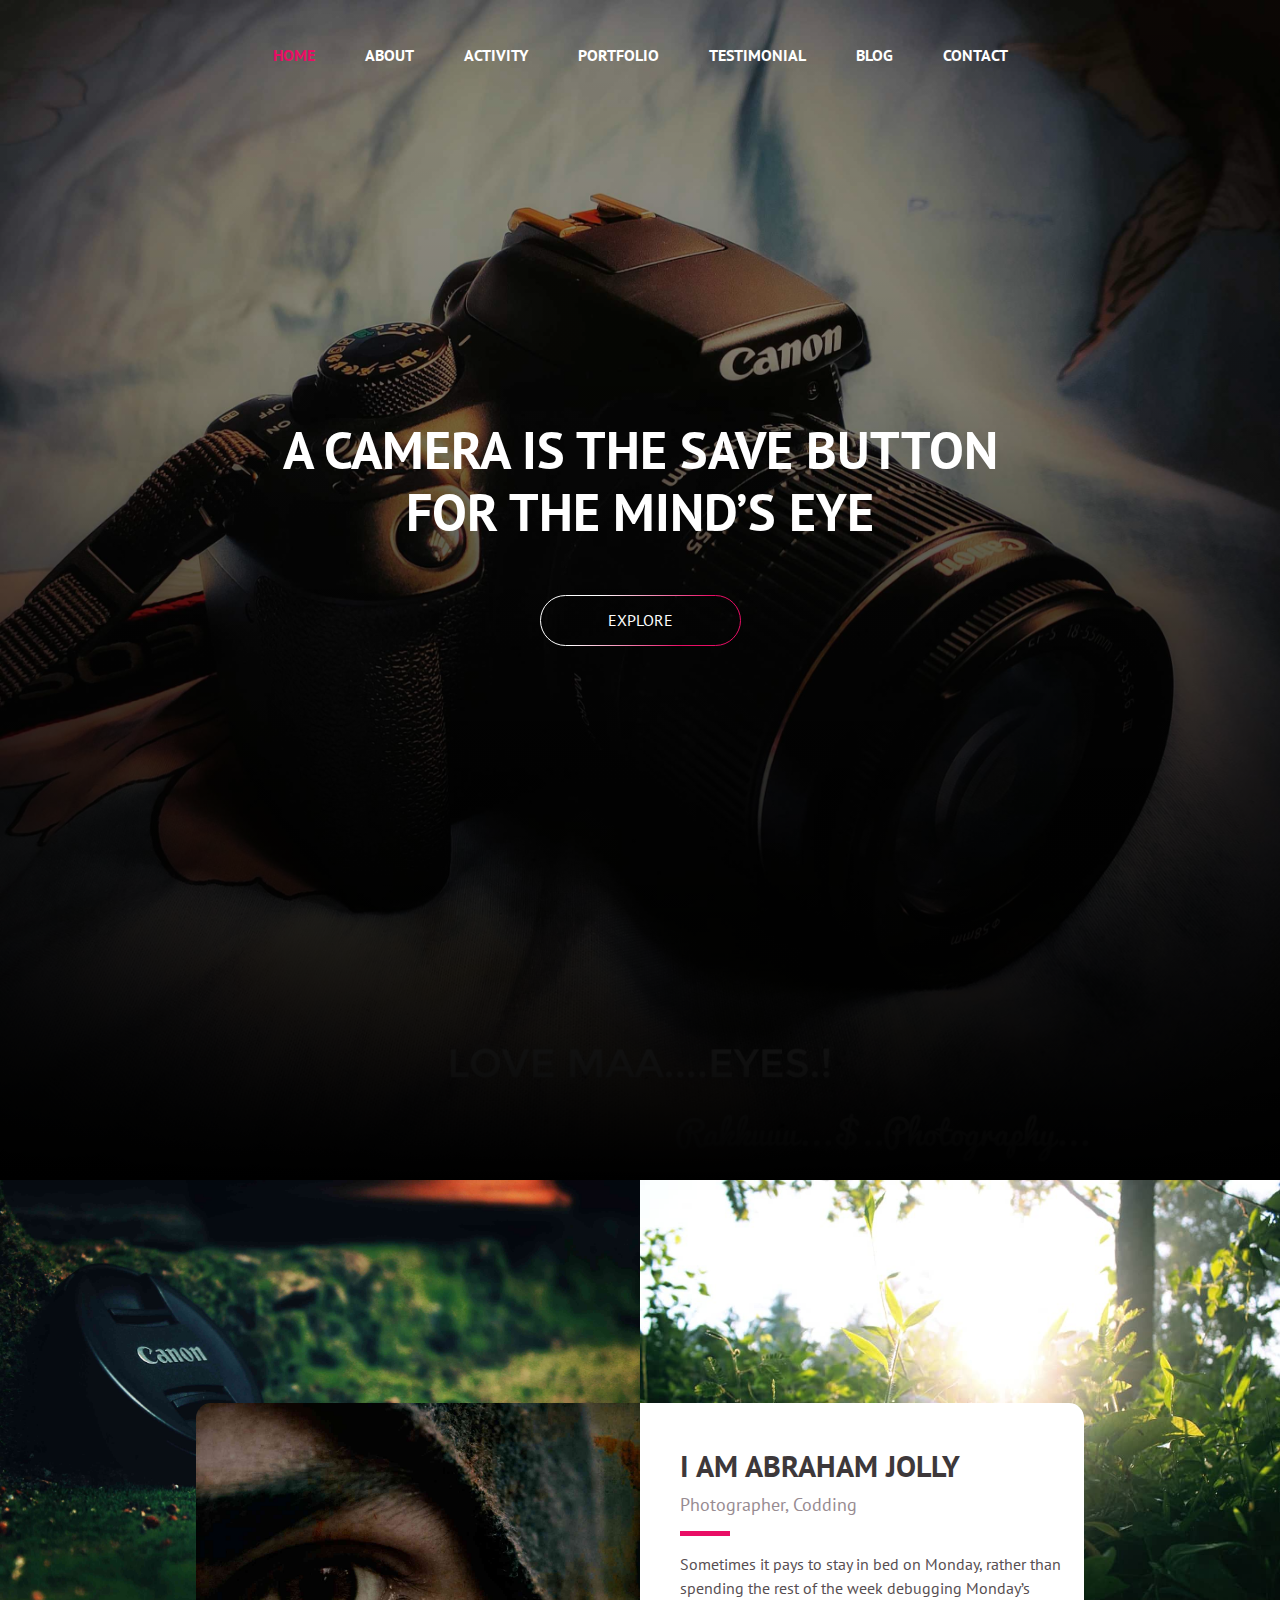
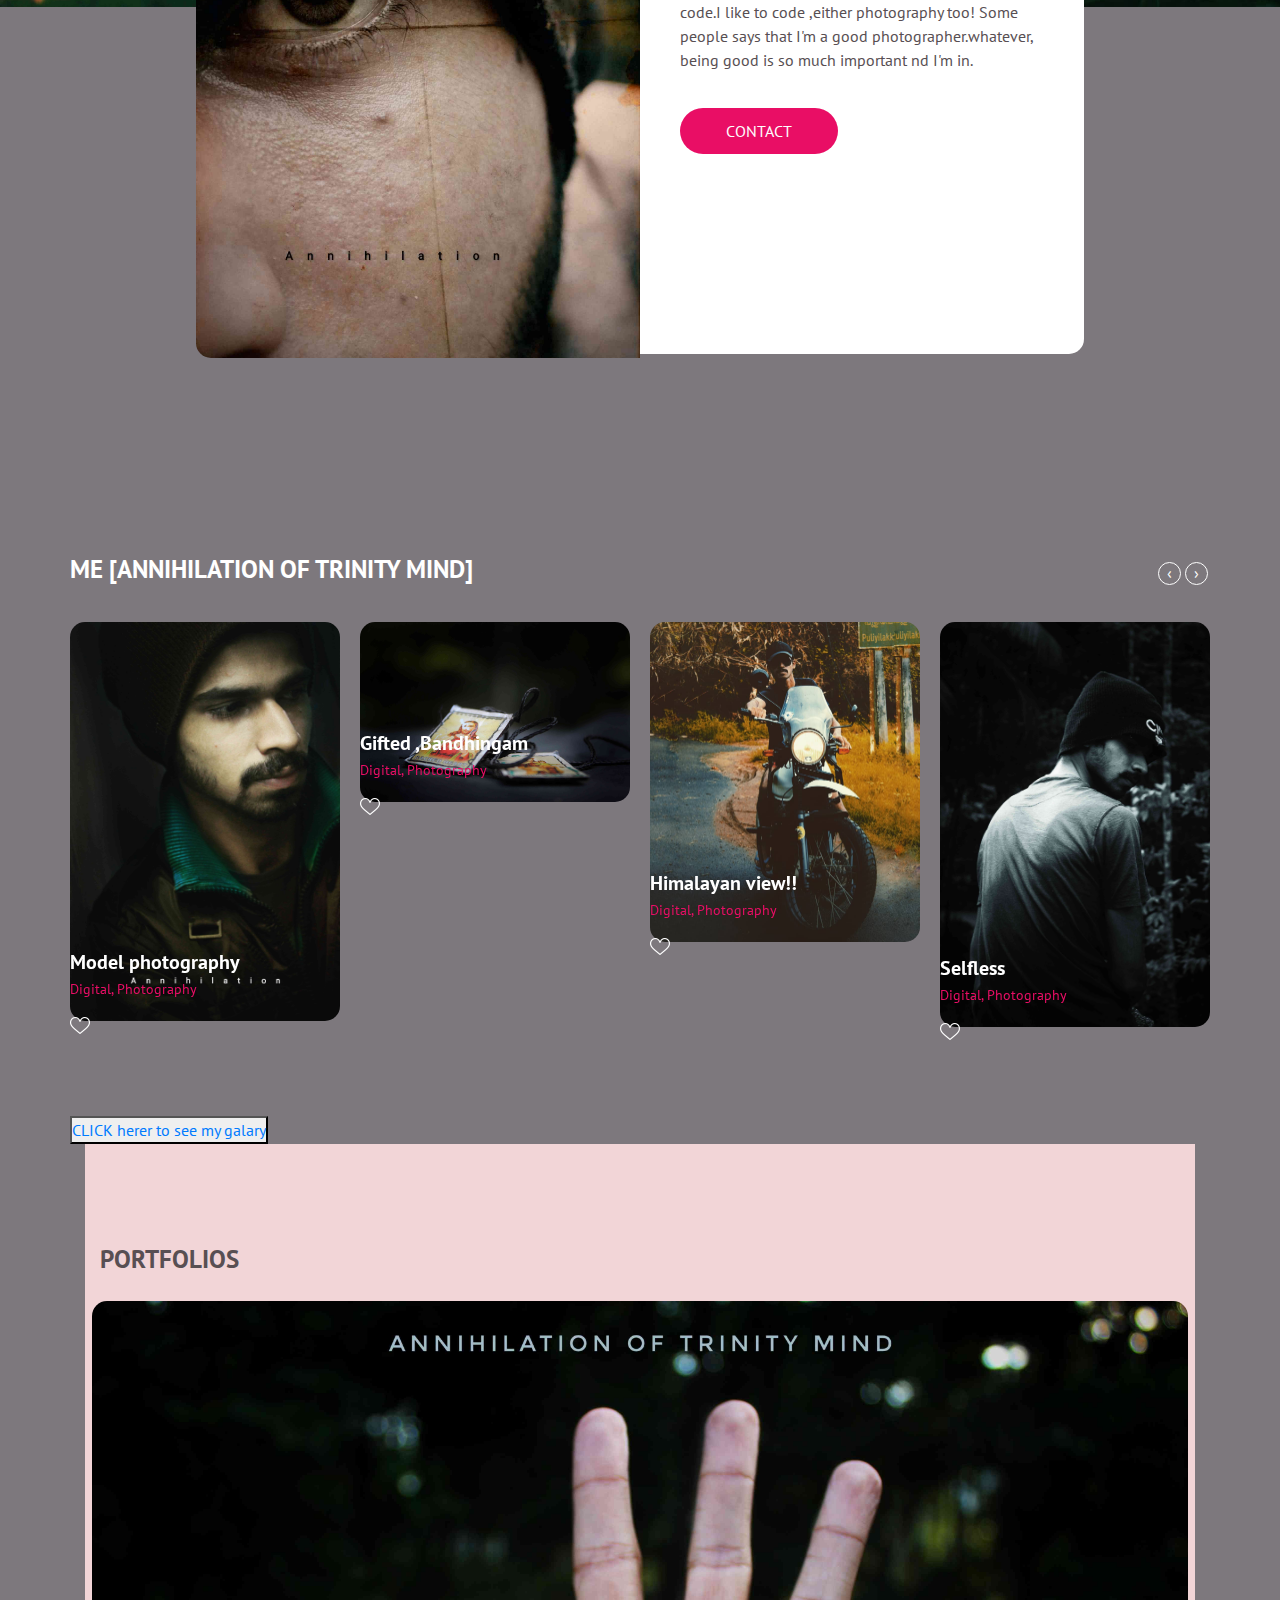
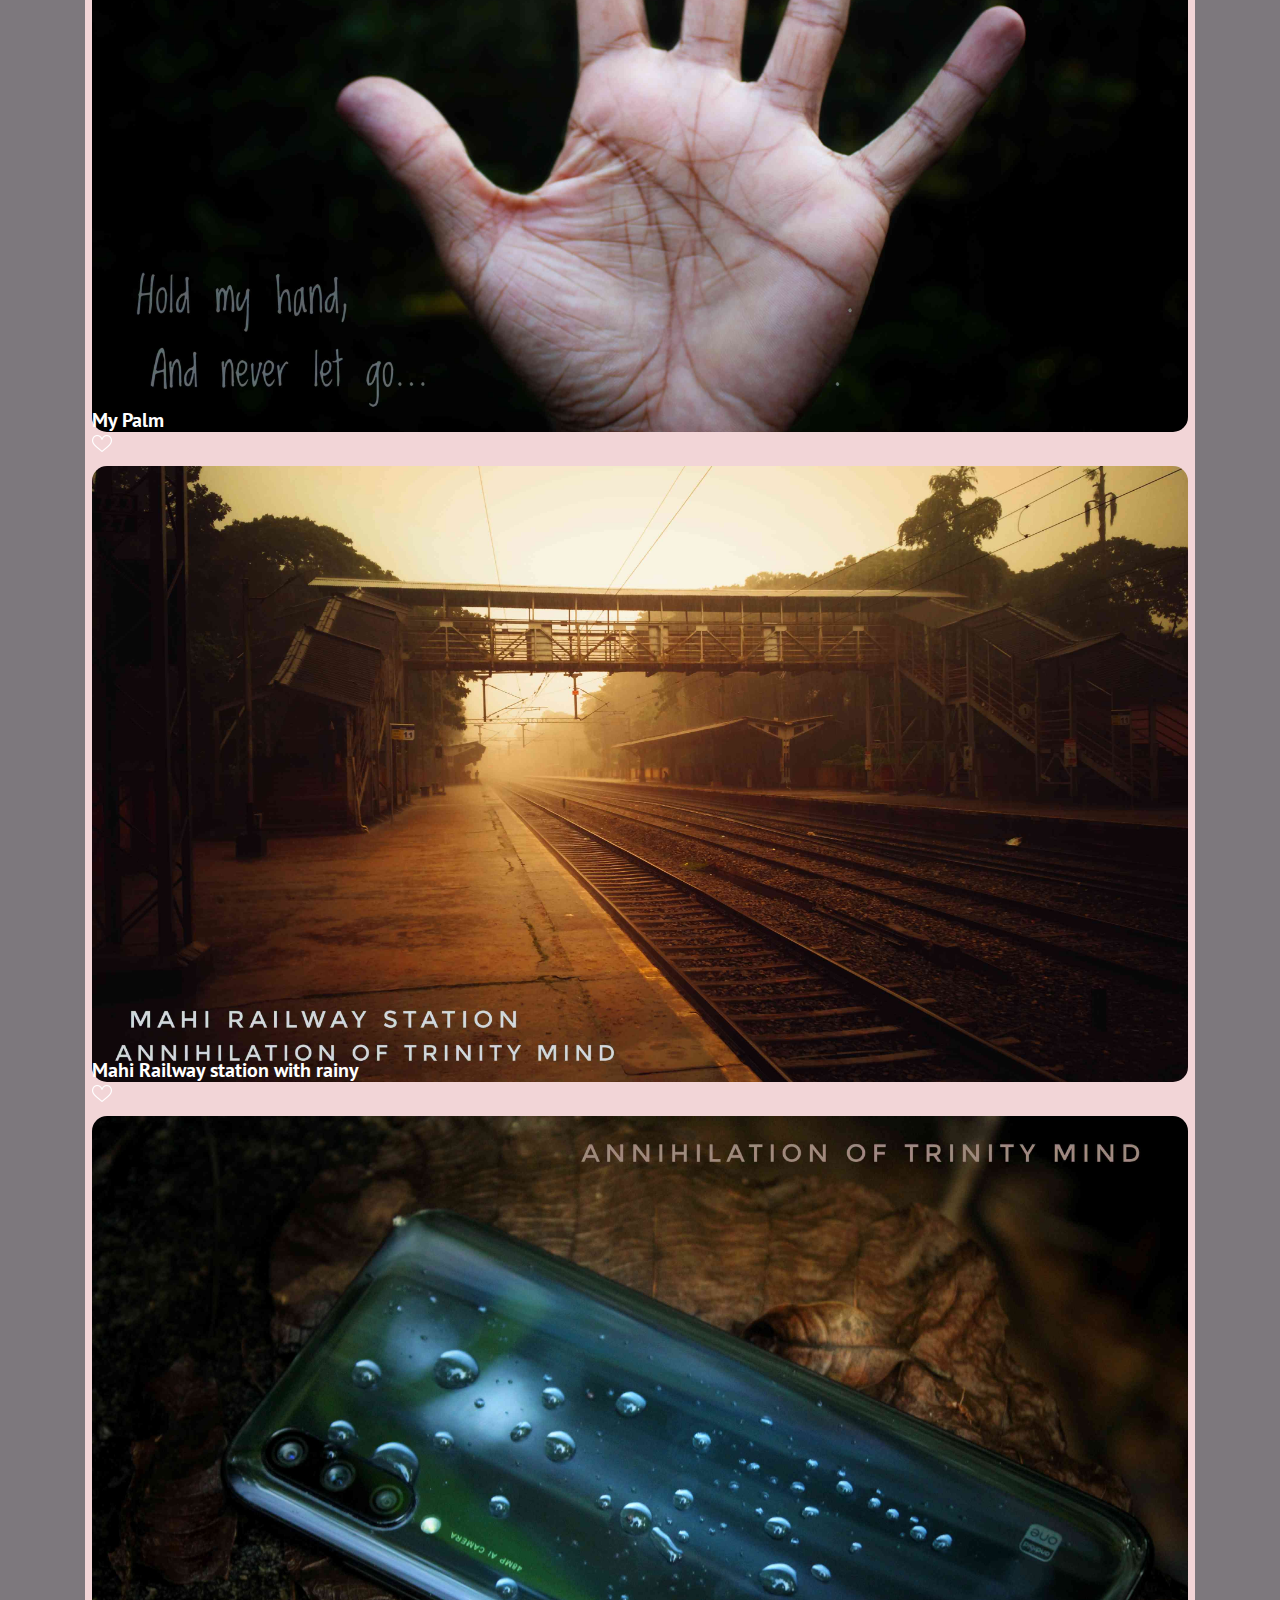
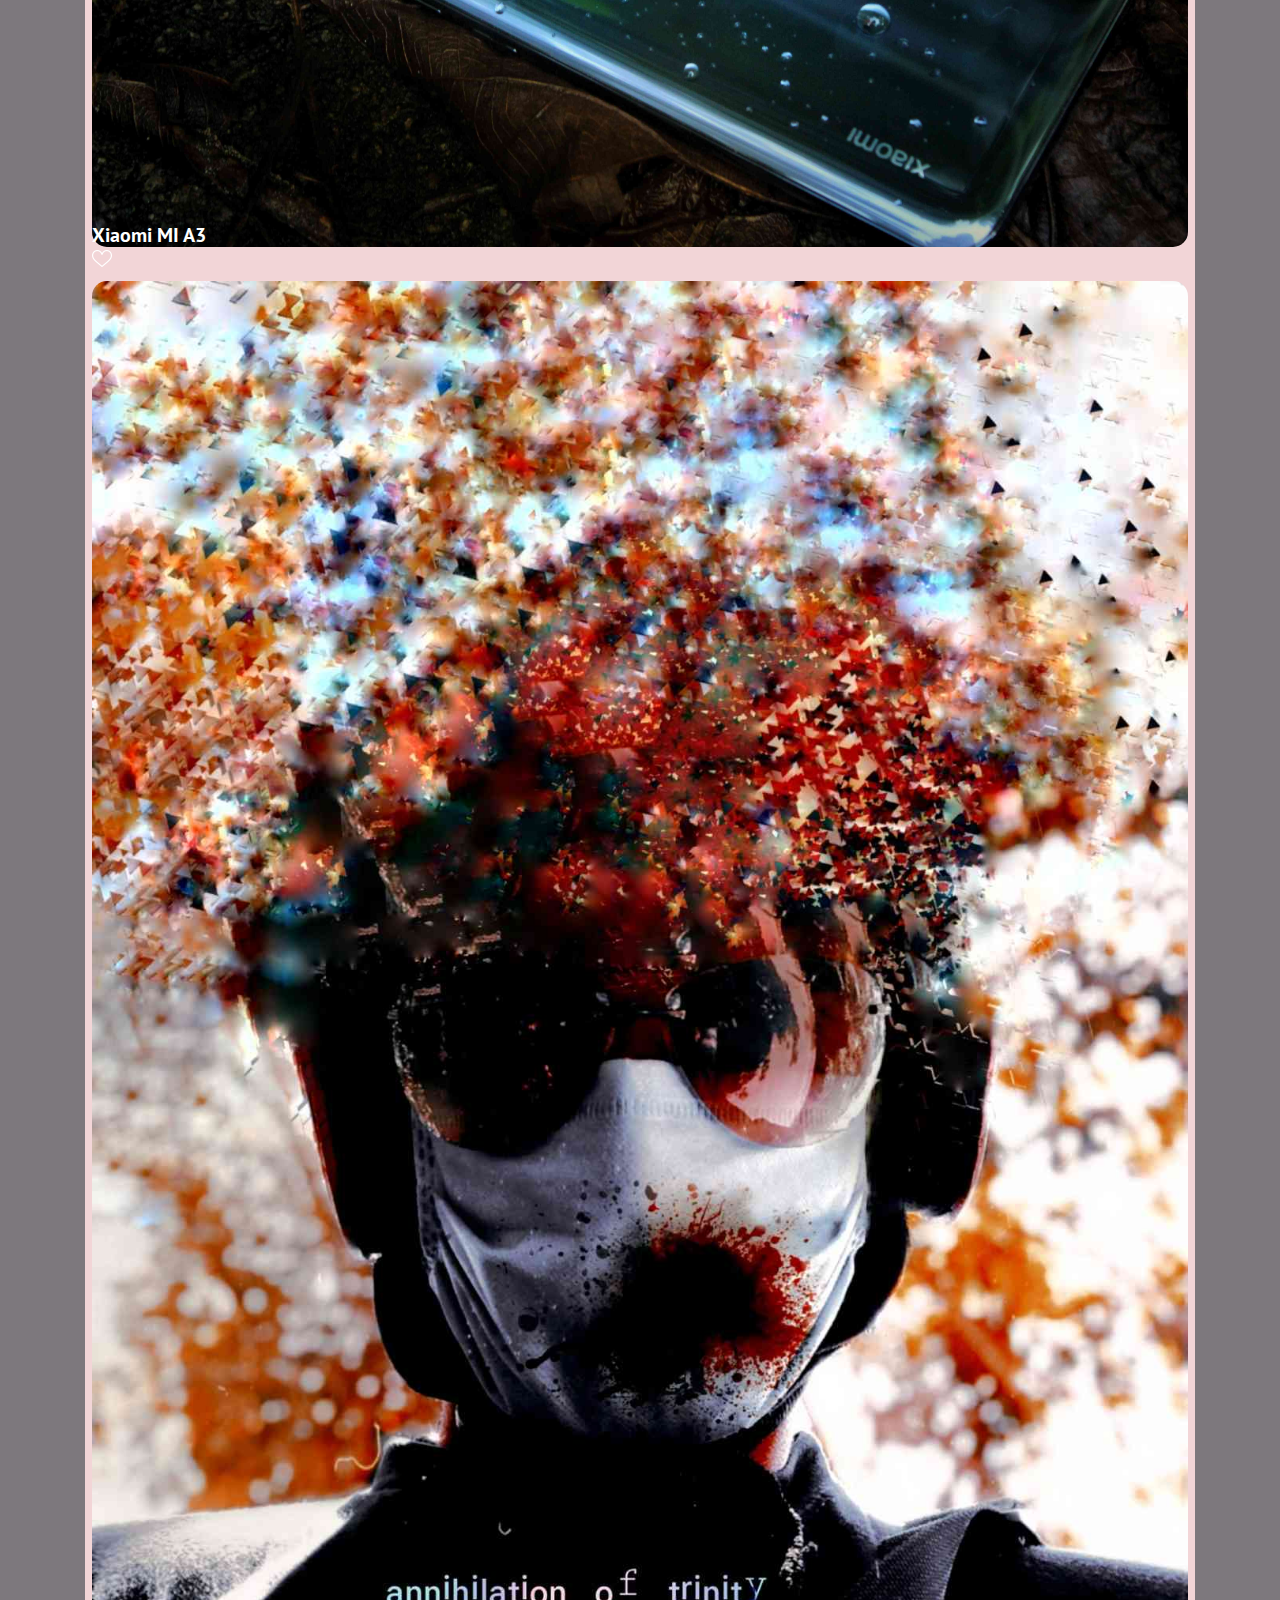
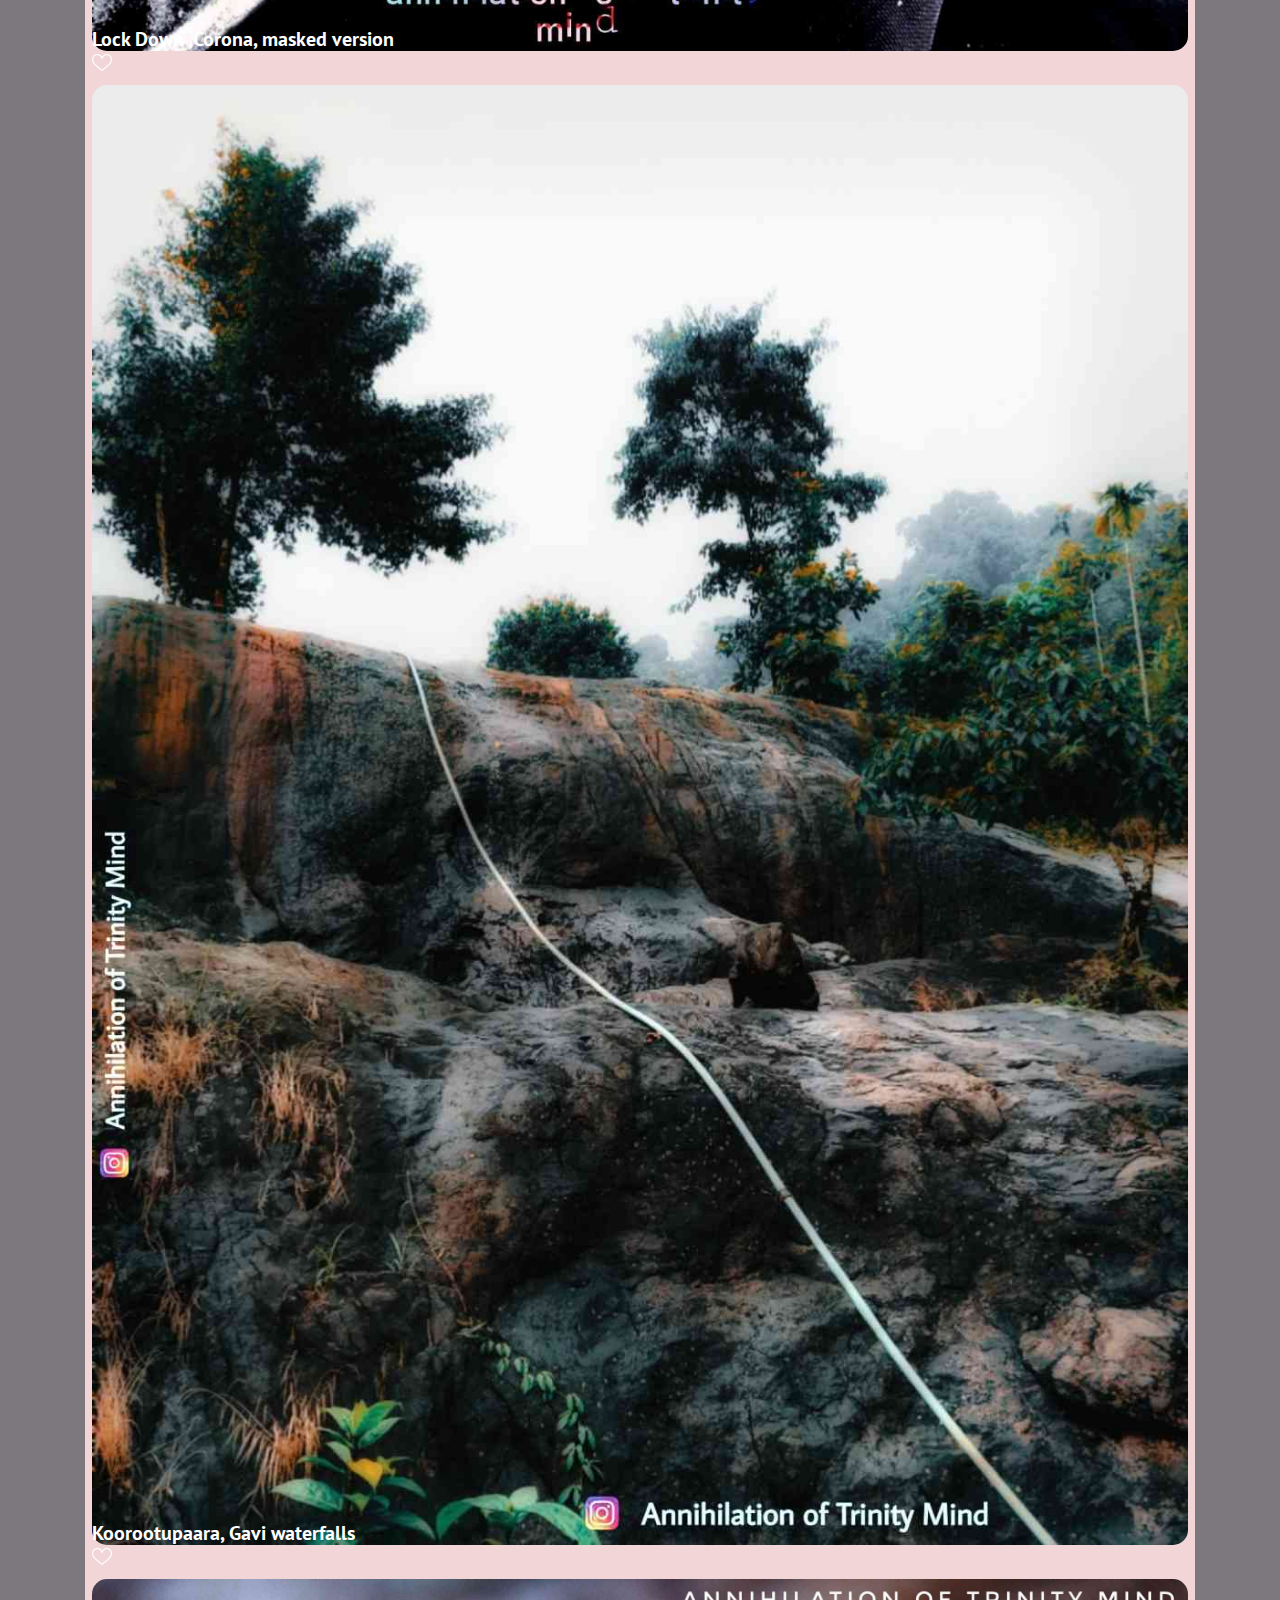
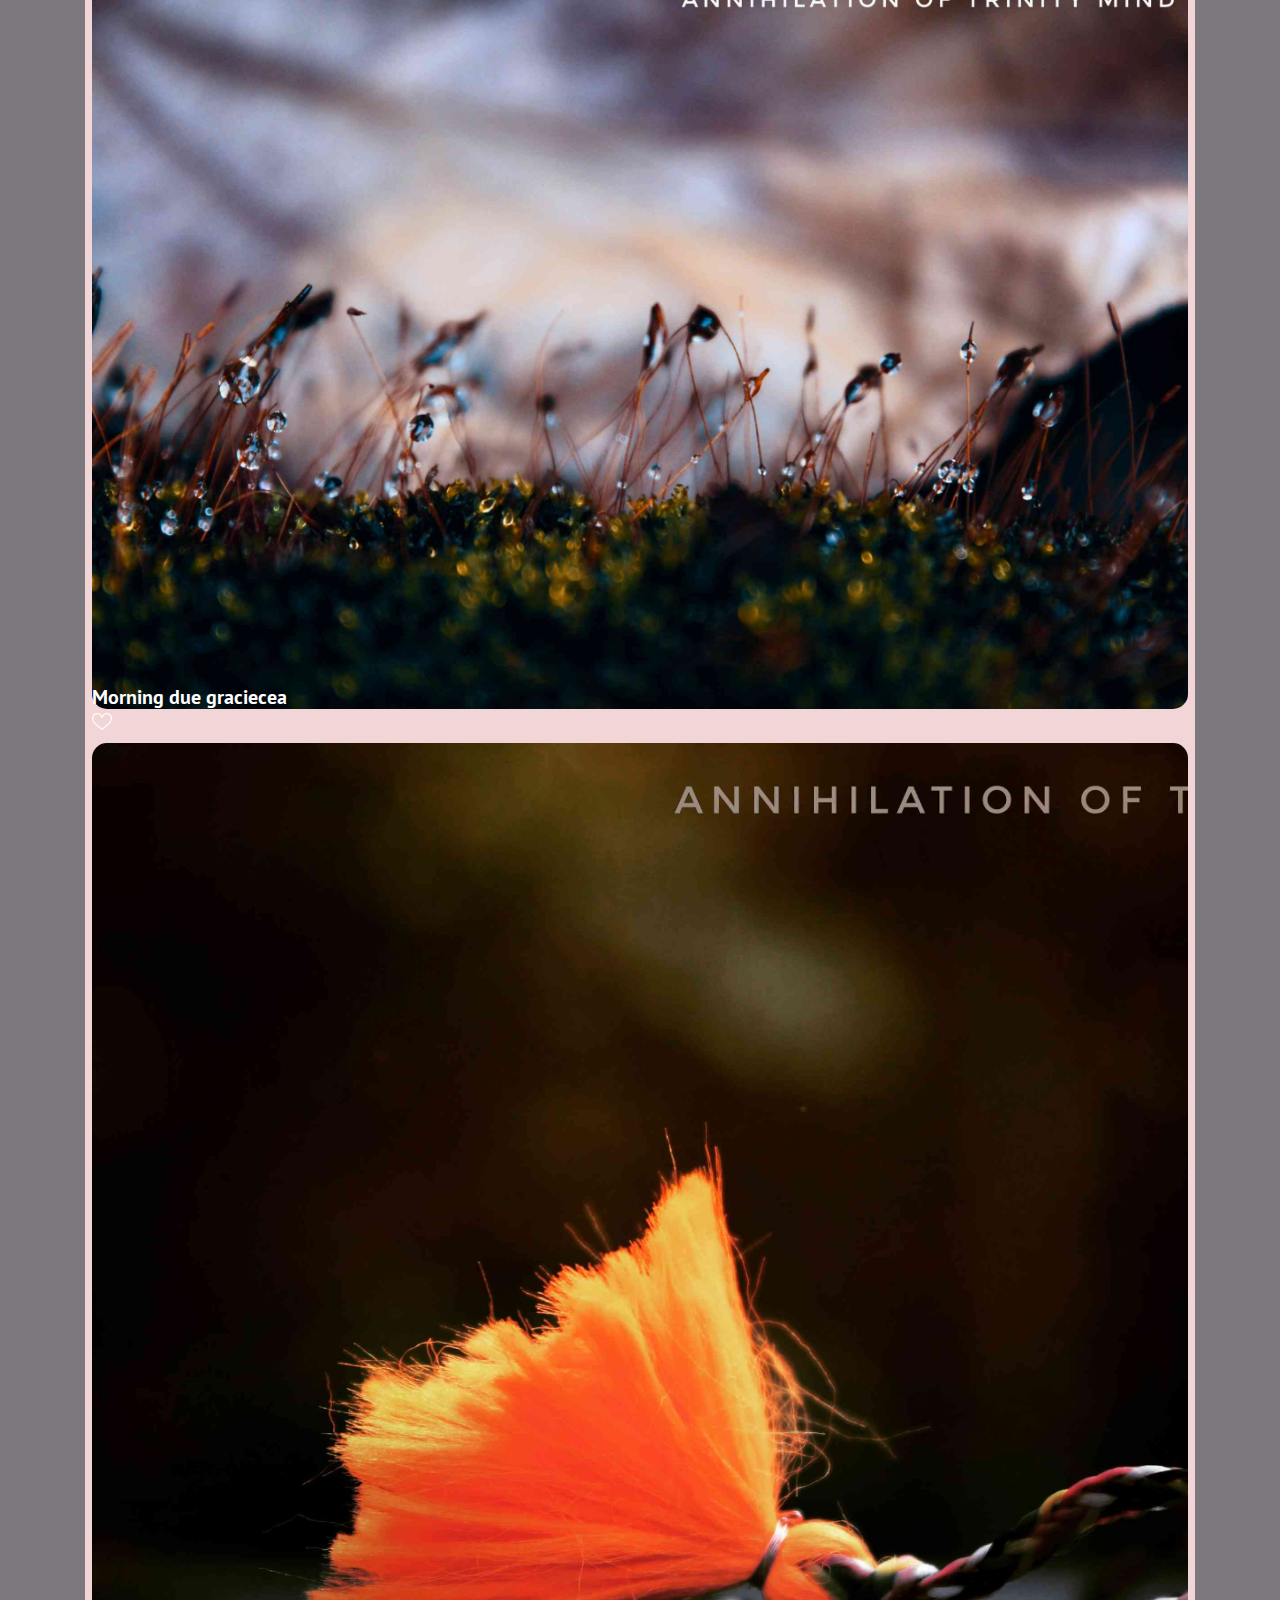
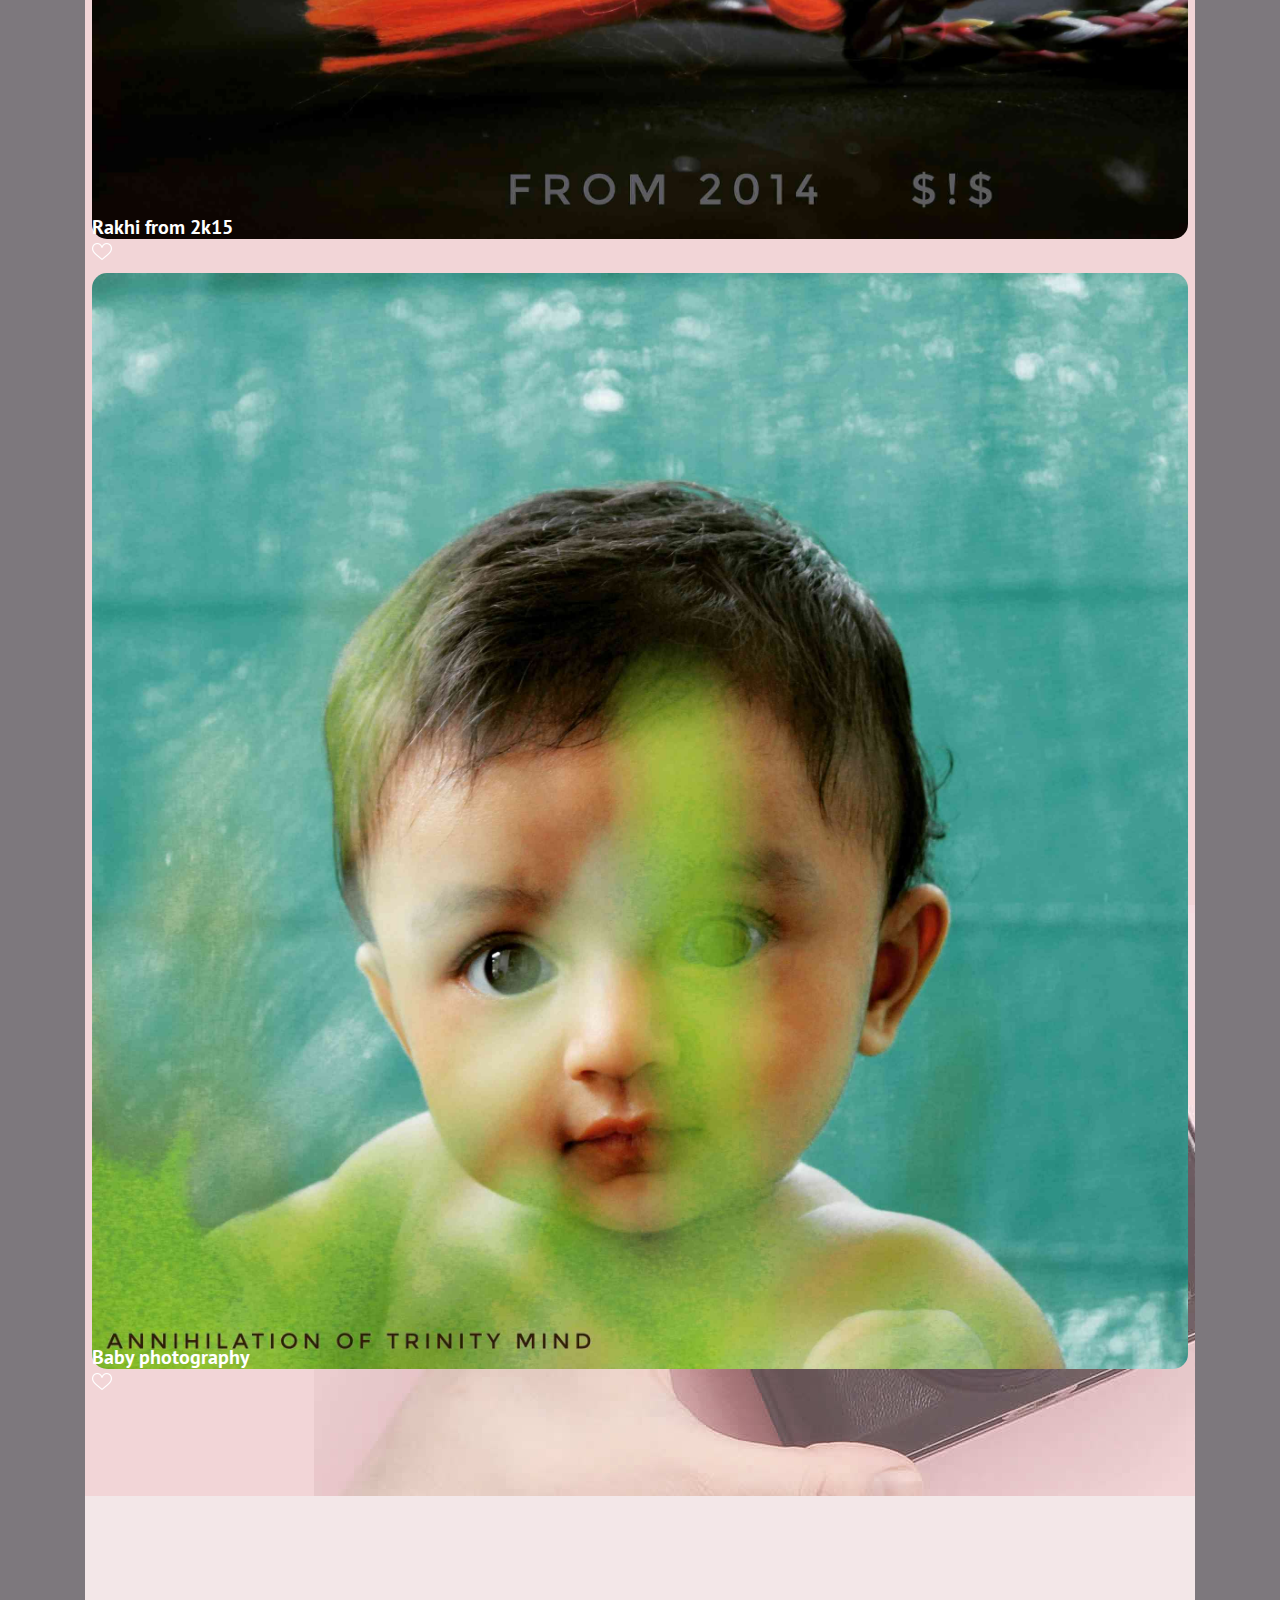
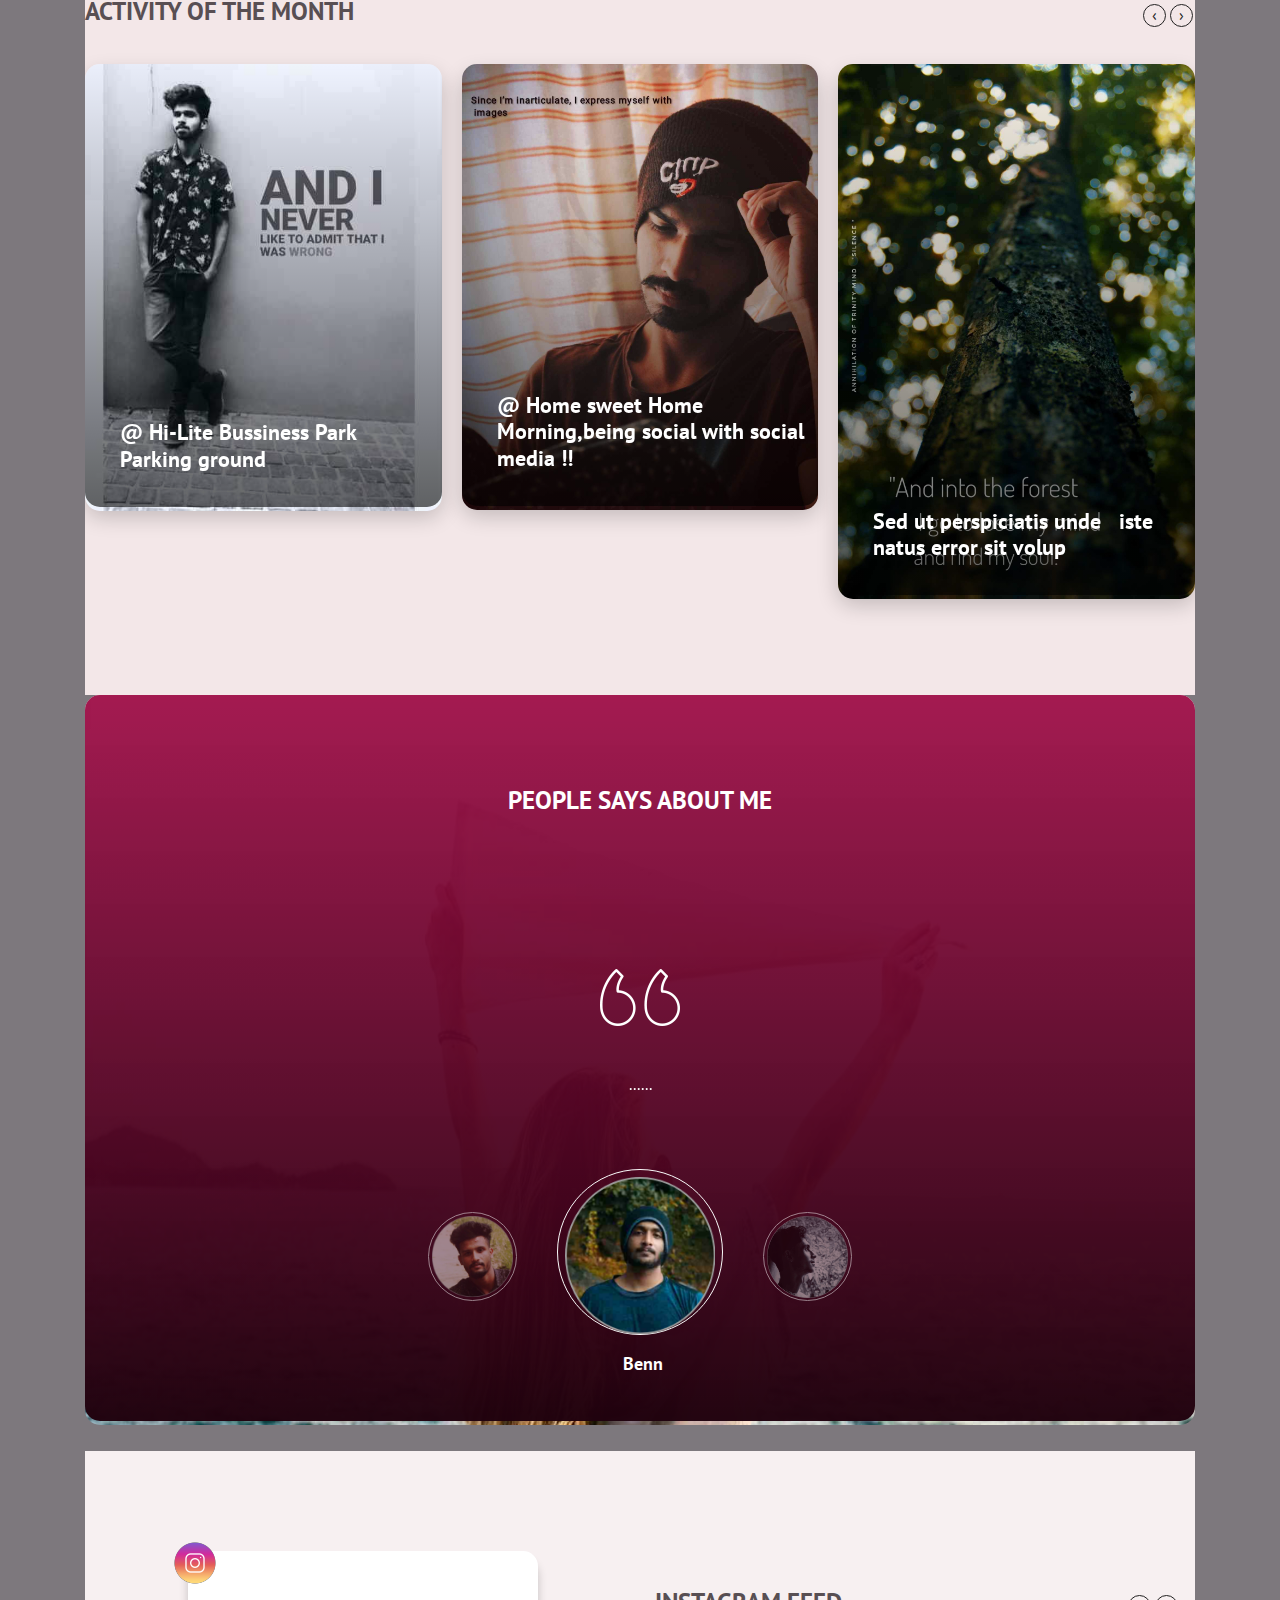
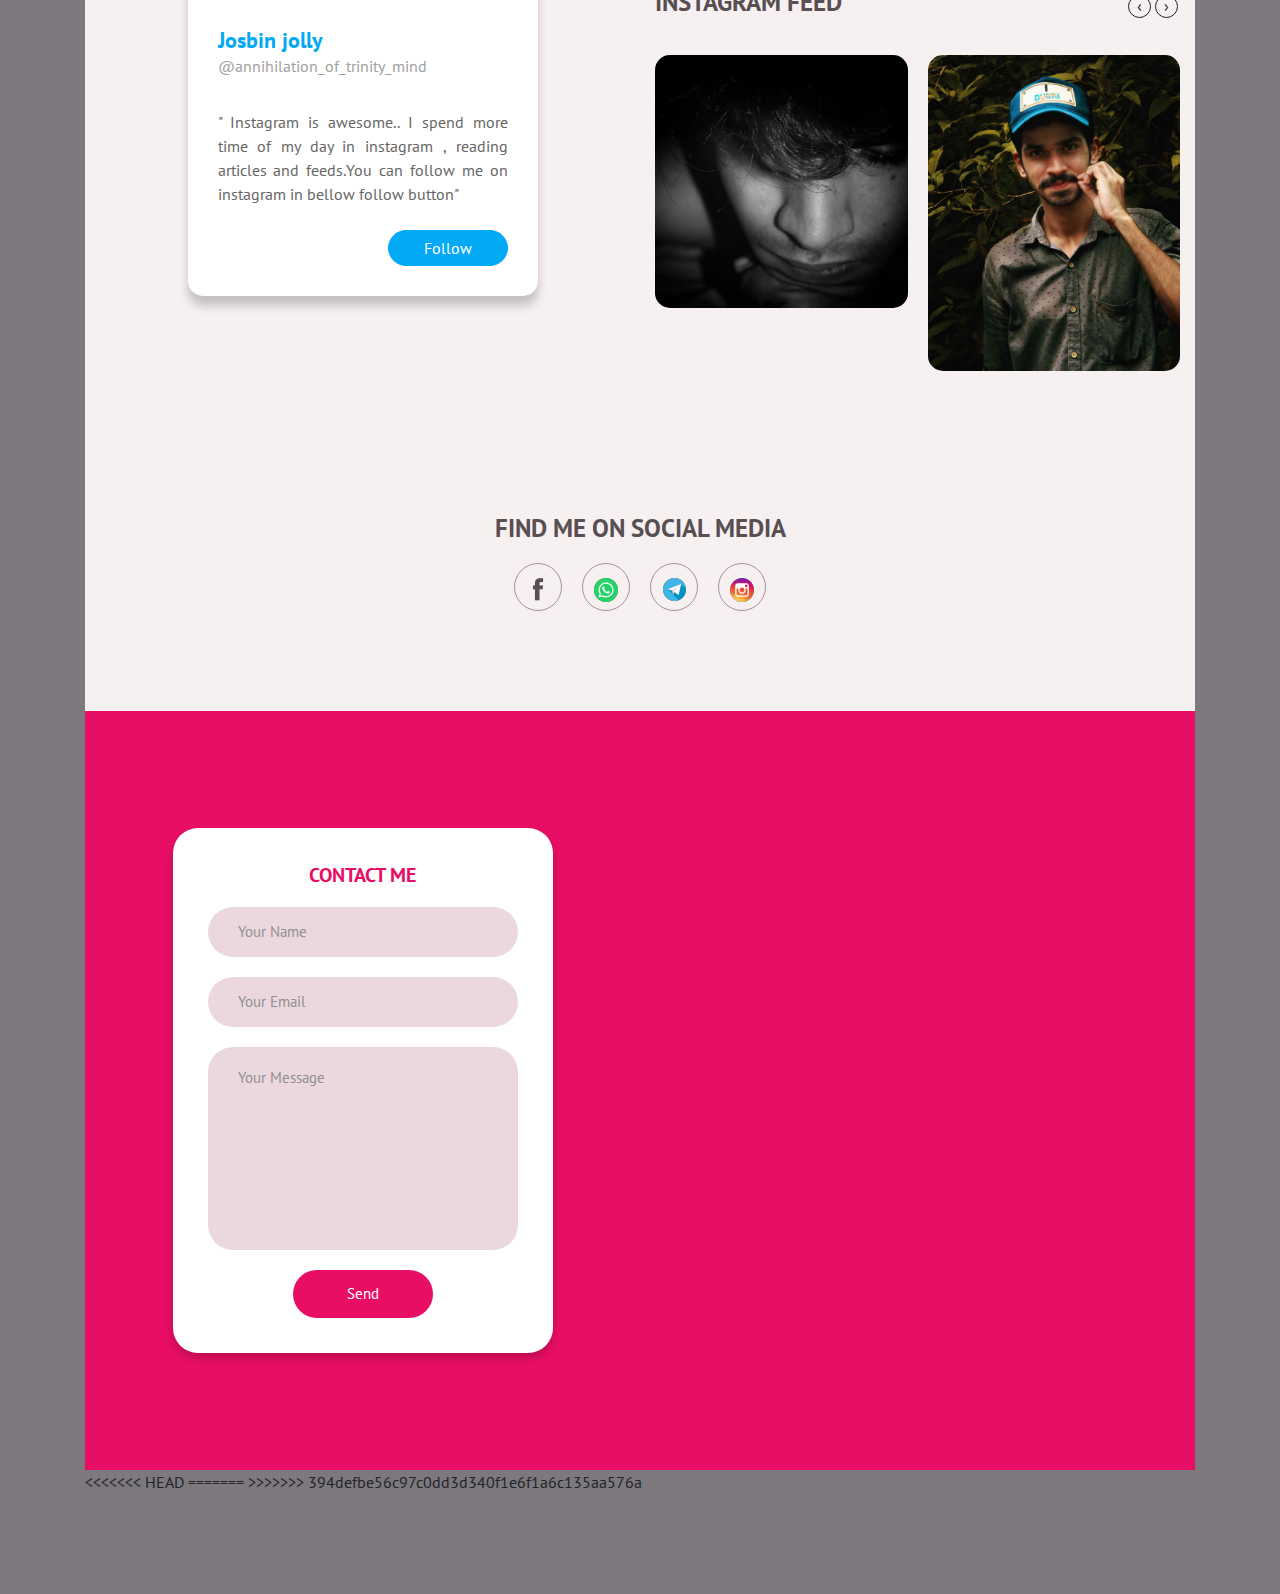
==== index.html @ ba24e614 "galary fif" ====
<!DOCTYPE html>
<!--
  Girly by FreeHTML5.co
  Twitter: https://twitter.com/fh5co
  Facebook: https://fb.com/fh5co
  URL: https://freehtml5.co
-->
<html lang="en">

<head>
  <!-- Required meta tags -->
  <meta charset="utf-8">
  <meta name="viewport" content="width=device-width, initial-scale=1, shrink-to-fit=no">
  <link rel="stylesheet" href="assets/css/bootstrap.min.css">
  <link rel="stylesheet" href="assets/css/style.css">
  <script type="text/javascript" src="assets/js/script.js"></script>
  <title>Abraham Jolly @ kuttuz</title>
</head>

<body>
  <nav class="navbar navbar-expand-md  fixed-top maine-menu">
    <div class="container">
      <button class="navbar-toggler ml-auto" data-target="#my-nav" onclick="myFunction(this)" data-toggle="collapse">
        <span class="bar1"></span> <span class="bar2"></span> <span class="bar3"></span> </button>
      <div id="my-nav" class="collapse navbar-collapse">
        <ul class="navbar-nav mx-auto">
          <li class="nav-item active"> <a class="nav-link" href="#">Home</a> </li>
          <li class="nav-item"> <a class="nav-link" href="#about" tabindex="-1" aria-disabled="true">About</a></li>
          <li class="nav-item"> <a class="nav-link" href="#activity" tabindex="-1" aria-disabled="true">Activity</a>
          </li>
          <li class="nav-item"> <a class="nav-link" href="#portfolio" tabindex="-1" aria-disabled="true">Portfolio</a>
          </li>
          <li class="nav-item"> <a class="nav-link" href="#testimonial" tabindex="-1"
              aria-disabled="true">Testimonial</a></li>
          <li class="nav-item"> <a class="nav-link" href="blog.html" tabindex="-1" aria-disabled="true">Blog</a></li>
          <li class="nav-item"> <a class="nav-link" href="#contact" tabindex="-1" aria-disabled="true">Contact</a></li>
        </ul>
      </div>
    </div>
  </nav>
  <div class="container-fluid fh5co-home-banner">
    <div class="card"> <img class="card-img" src="assets/img/banner-img.jpg" alt="">
      <div class="card-img-overlay">
        <div class="center-text">
          <h2 class="card-title">A camera is the save button
            for the mind’s eye</h2>
          <a href="#" class="btn">
            <svg width="201" height="51" viewBox="0 0 201 51">
              <defs>
                <style>
                  .cls-1 {
                    fill: none;
                    stroke-width: 1px;
                    stroke: url(#linear-gradient);
                  }
                </style>
                <linearGradient id="linear-gradient" x1="140.508" y1="50.5" x2="60.492" y2="0.5"
                  gradientUnits="userSpaceOnUse">
                  <stop offset="0" stop-color="#e90e65" />
                  <stop offset="1" stop-color="#fff" />
                </linearGradient>
              </defs>
              <rect id="Rounded_Rectangle_1" data-name="Rounded Rectangle 1" class="cls-1" x="0.5" y="0.5" width="200"
                height="50" rx="25" ry="25" />
            </svg>
            Explore</a>
        </div>
      </div>
    </div>
  </div>
  <div class="container-fluid fh5co-two-img">
    <div class="row">
      <div class="col-sm-6 pr-0 pl-0">
        <div class="card"> <img class="card-img" src="assets/img/girl1.jpg" alt="">
          <div class=""> </div>
        </div>
      </div>
      <div class="col-sm-6 pr-0 pl-0">
        <div class="card"> <img class="card-img" src="assets/img/girl2.jpg" alt="">
          <div class=""> </div>
        </div>
      </div>
    </div>
  </div>

  <div class="container-fluid fh5co-recent-work">
    <div class="container contact-pop">
      <div class="row">
        <div class="col-md-6  pr-0">
          <div class="card"> <img class="card-img w-100" src="assets/img/girl3.jpg" alt="">
            <div class=""> </div>
          </div>
        </div>
        <div class="col-md-6 pl-0" id="about">
          <div class="content">
            <h3>I am Abraham Jolly</h3>
            <h4>Photographer, Codding</h4>
            <hr />
            <p>Sometimes it pays to stay in bed on Monday, rather than spending the rest of the week debugging Monday’s
              code.I like to code ,either photography too! Some people says that I'm a good photographer.whatever, being
              good is so much important nd I'm in.</p>
            <a href="#" class="btn">CONTACT</a>
          </div>
        </div>
      </div>
    </div>
    <div class="container recent" id="activity">
      <div class="row">
        <h2>Me [Annihilation of trinity mind]</h2>
        <div class="owl-carousel owl-carousel2 owl-theme">
          <div>
            <div class="card"> <img class="card-img" src="assets/img/recent-img1.jpg" alt="">
              <div> <a href="#"><img src="assets/img/heart.png" class="heart" alt="heart icon"></a>
                <div class="bottom-text">
                  <h5 class="card-title">Model photography</h5>
                  <p class="card-text">Digital, Photography</p>
                </div>
              </div>
            </div>
          </div>
          <div>
            <div class="card"> <img class="card-img" src="assets/img/recent-img2.jpg" alt="">
              <div> <a href="#"><img src="assets/img/heart.png" class="heart" alt="heart icon"></a>
                <div class="bottom-text">
                  <h5 class="card-title">Gifted ,Bandhingam</h5>
                  <p class="card-text">Digital, Photography</p>
                </div>
              </div>
            </div>
          </div>
          <div>
            <div class="card"> <img class="card-img" src="assets/img/recent-img3.jpg" alt="">
              <div> <a href="#"><img src="assets/img/heart.png" class="heart" alt="heart icon"></a>
                <div class="bottom-text">
                  <h5 class="card-title">Himalayan view!!</h5>
                  <p class="card-text">Digital, Photography</p>
                </div>
              </div>
            </div>
          </div>
          <div>
            <div class="card"> <img class="card-img" src="assets/img/recent-img4.jpg" alt="">
              <div> <a href="#"><img src="assets/img/heart.png" class="heart" alt="heart icon"></a>
                <div class="bottom-text">
                  <h5 class="card-title">Selfless</h5>
                  <p class="card-text">Digital, Photography</p>
                </div>
              </div>
            </div>
          </div>
        </div>
        <button>
          <a href="galary.html"> CLICK herer to see my galary</a>

        </button>
      </div>
      <div class="container-fluid recent fh5co-portfolio" id="portfolio">
        <div class="container">
          <h2>Portfolios</h2>
          <div class="row">
            <div class="bx bx-1">
              <div class="card"> <img class="card-img" src="assets/img/portfolio-img1.jpg" alt="">
                <div> <a href="#"><img src="assets/img/heart.png" class="heart" alt="heart icon"></a>
                  <div class="bottom-text">
                    <h5 class="card-title"> My Palm</h5>
                  </div>
                </div>
              </div>
            </div>
            <div class="bx bx-2">
              <div class="card"> <img class="card-img" src="assets/img/portfolio-img2.jpg" alt="">
                <div> <a href="#"><img src="assets/img/heart.png" class="heart" alt="heart icon"></a>
                  <div class="bottom-text">
                    <h5 class="card-title">Mahi Railway station with rainy </h5>
                  </div>
                </div>
              </div>
            </div>
            <div class="bx bx-3">
              <div class="card"> <img class="card-img" src="assets/img/portfolio-img3.jpg" alt="">
                <div> <a href="#"><img src="assets/img/heart.png" class="heart" alt="heart icon"></a>
                  <div class="bottom-text">
                    <h5 class="card-title">Xiaomi MI A3</h5>
                  </div>
                </div>
              </div>
            </div>
            <div class="bx bx-4">
              <div class="card"> <img class="card-img" src="assets/img/portfolio-img4.jpg" alt="">
                <div> <a href="#"><img src="assets/img/heart.png" class="heart" alt="heart icon"></a>
                  <div class="bottom-text">
                    <h5 class="card-title">Lock Down ,Corona, masked version</h5>
                  </div>
                </div>
              </div>
            </div>
            <div class="bx bx-middle" style="padding: 0;">
              <div class="bx bx-5">
                <div class="card"> <img class="card-img" src="assets/img/portfolio-img5.jpg" alt="">
                  <div> <a href="#"><img src="assets/img/heart.png" class="heart" alt="heart icon"></a>
                    <div class="bottom-text">
                      <h5 class="card-title">Koorootupaara, Gavi waterfalls</h5>
                    </div>
                  </div>
                </div>
              </div>
              <div class="bx bx-6">
                <div class="card"> <img class="card-img" src="assets/img/portfolio-img6.jpg" alt="">
                  <div> <a href="#"><img src="assets/img/heart.png" class="heart" alt="heart icon"></a>
                    <div class="bottom-text">
                      <h5 class="card-title">Morning due graciecea</h5>
                    </div>
                  </div>
                </div>
              </div>
              <div>
                <div class="bx bx-7">
                  <div class="card"> <img class="card-img" src="assets/img/portfolio-img7.jpg" alt="">
                    <div> <a href="#"><img src="assets/img/heart.png" class="heart" alt="heart icon"></a>
                      <div class="bottom-text">
                        <h5 class="card-title">Rakhi from 2k15</h5>
                      </div>
                    </div>
                  </div>
                </div>
                <div class="bx bx-8">
                  <div class="card"> <img class="card-img" src="assets/img/portfolio-img8.jpg" alt="">
                    <div> <a href="#"><img src="assets/img/heart.png" class="heart" alt="heart icon"></a>
                      <div class="bottom-text">
                        <h5 class="card-title">Baby photography</h5>
                      </div>
                    </div>
                  </div>
                </div>
              </div>
            </div>
          </div>
        </div>
      </div>
      <div class="container-fluid fh5co-recent-work activity">
        <div class="container recent">
          <div class="row">
            <h2>Activity of the month</h2>
            <div class="owl-carousel owl-carousel3 owl-theme">
              <div>
                <div class="card"> <img class="card-img" src="assets/img/activity-img1.jpg" alt="">
                  <div class="card-img-overlay">
                    <div class="bottom-text">
                      <h5 class="card-title"> @ Hi-Lite Bussiness Park &nbsp; Parking ground</h5>
                      <a href="#">Read more <img src="assets/img/double-right.svg" alt=""></a>
                    </div>
                  </div>
                </div>
              </div>
              <div>
                <div class="card"> <img class="card-img" src="assets/img/activity-img2.jpg" alt="">
                  <div class="card-img-overlay">
                    <div class="bottom-text">
                      <h5 class="card-title">@ Home sweet Home &nbsp; Morning,being social with social media !!</h5>
                      <a href="#">Read more <img src="assets/img/double-right.svg" alt=""></a>
                    </div>
                  </div>
                </div>
              </div>
              <div>
                <div class="card"> <img class="card-img" src="assets/img/activity-img3.jpg" alt="">
                  <div class="card-img-overlay">
                    <div class="bottom-text">
                      <h5 class="card-title">Sed ut perspiciatis unde &nbsp; iste natus error sit volup</h5>
                      <a href="#">Read more <img src="assets/img/double-right.svg" alt=""></a>
                    </div>
                  </div>
                </div>
              </div>
            </div>
          </div>
        </div>
      </div>
      <div class="container-fluid fh5co-about-me" id="testimonial">
        <div id="my-carousel" class="carousel slide" data-ride="carousel">
          <div class="carousel-inner">
            <div class="card"> <img class="card-img d-block w-100" src="assets/img/about-me-img.jpg" alt="">
              <div class="card-img-overlay">
                <h2>People says about me</h2>
              </div>
            </div>
            <div class="carousel-item">
              <div class="carousel-caption d-md-block"> <img src="assets/img/quote-icon.png" alt="">
                <p>......</p>
              </div>
            </div>
            <div class="carousel-item active">
              <div class="carousel-caption d-md-block"> <img src="assets/img/quote-icon.png" alt="">
                <p>......</p>
              </div>
            </div>
            <div class="carousel-item">
              <div class="carousel-caption d-md-block"> <img src="assets/img/quote-icon.png" alt="">
                <p>......</p>
              </div>
            </div>
          </div>
          <ol class="carousel-indicators">
            <li data-target="#my-carousel" data-slide-to="0"> <img src="assets/img/about-me-img1.png" alt="">
              <span>Midhun</span> </li>
            <li class="active" data-target="#my-carousel" data-slide-to="1" aria-current="location"> <img
                src="assets/img/about-me-img2.png" alt=""> <span>Benn</span> </li>
            <li data-target="#my-carousel" data-slide-to="2"> <img src="assets/img/about-me-img3.png" alt="">
              <span>Sujith
              </span> </li>
          </ol>
        </div>
      </div>
      <div class="container-fluid fh5co-insta-feed activity">
        <div class="container recent">
          <div class="row mb-5 pb-5">
            <div class="col-lg-6">
              <div class="twit-box">
                <div class="media mb-3">
                  <div class="media-body">
                    <h5 class="mb-0 mt-3">Josbin jolly</h5>
                    <p>@annihilation_of_trinity_mind</p>
                  </div>
                </div>
                <p class="text-justify"> " Instagram is awesome.. I spend more time of my day in instagram , reading
                  articles and feeds.You can follow me on instagram in bellow follow button" </p>
                <div class="clearfix"> <a href="https://www.instagram.com/annihilation_of_trinity_mind/"
                    class="btn btn-primary mt-2 float-right">Follow</a> </div>
              </div>
            </div>
            <div class="col-lg-6 feed-caro">
              <h2>Instagram feed</h2>
              <div class="owl-carousel owl-carousel4 owl-theme">
                <div>
                  <div class="card"> <img class="card-img" src="assets/img/feed-img1.jpg" alt="">
                    <div> </div>
                  </div>
                </div>
                <div>
                  <div class="card"> <img class="card-img" src="assets/img/feed-img2.jpg" alt="">
                    <div> </div>
                  </div>
                </div>
              </div>
            </div>
          </div>
          <h2 class="text-center d-block">Find me on social media</h2>
          <div class="row social-links">
            <ul class="nav mx-auto">
              <li class="nav-item"> <a class="nav-link" href="https://www.facebook.com/josbinjolly999/"><img
                    src="assets/img/facebook.png" alt=""></a> </li>
              <li class="nav-item"> <a class="nav-link" href="https://wa.me/919745954948"><img
                    src="assets/img/whatsapp.png" alt=""></a> </li>
              <li class="nav-item"> <a class="nav-link" href="https://t.me/Josbin_KUTTTTU"><img
                    src="assets/img/telegram.png" alt=""></a> </li>
              <li class="nav-item"> <a class="nav-link"
                  href="https://www.instagram.com/annihilation_of_trinity_mind/"><img src="assets/img/instagram.png"
                    alt=""></a> </li>
            </ul>
          </div>
        </div>
      </div>
      <footer class="container-fluid p-0 pr-0">
        <div class="row mr-0 ml-0">
          <div class="col-md-6 content-us">
            <div class="contact-form" id="contact">
              <h3 class="text-uppercase">Contact me</h3>
              <input type="text" class="form-control" placeholder="Your Name">
              <input type="text" class="form-control" placeholder="Your Email">
              <textarea class="form-control" placeholder="Your Message"></textarea>
              <button type="submit">Send</button>
            </div>
          </div>
        </div>
      </footer>

      <!-- jQuery first, then Popper.js, then Bootstrap JS -->
      <script src="assets/js/jquery-3.3.1.slim.min.js"></script>
      <script src="assets/js/popper.min.js"></script>
      <script src="assets/js/bootstrap.min.js"></script>
      <script src="assets/js/owl.carousel.min.js"></script>
      <script src="assets/js/main.js"></script>

</body>
<<<<<<< HEAD </html>
  =======

</html>
>>>>>>> 394defbe56c97c0dd3d340f1e6f1a6c135aa576a
---- assets/css/style.css ----
#myDIV3 {
  animation: myme 1s infinite;
  padding: 12px;
}

@keyframes myme {
  50% {text-shadow: 5px 7px 5px rgb(15, 15, 15);}
}

#myDIV {
  width: 300px;
  height: 200px;
  background: #7d787d;
  animation: mymove 5s infinite;
}

@keyframes mymove {
  from {background-color: #7d787d;}
  to {background-color: rgb(14, 45, 60);}
}

.maxw{
  max-width: 60%;
  align-content: center;
}
 .rad{
   border-radius: 5px;
  box-shadow: 0 0 10px 0 rgba(251, 253, 253, 0.651);
  transition: box-shadow 50ms;
}
body {
  font-family: Verdana, sans-serif;
  margin: 0;
}

* {
  box-sizing: border-box;
}

.row > .column {
  padding: 0 8px;
}

.row:after {
  content: "";
  display: table;
  clear: both;
}

.column {
  float: left;
  width: 25%;
}

/* The Modal (background) */
.modal {
  display: none;
  position: fixed;
  z-index: 1;
  padding-top: 100px;
  left: 0;
  top: 0;
  width: 100%;
  height: 100%;
  overflow: auto;
  background-color: black;
}

/* Modal Content */
.modal-content {
  position: relative;
  background-color: #fefefe;
  margin: auto;
  padding: 0;
  width: 90%;
  max-width: 1200px;
}

/* The Close Button */
.close {
  color: white;
  position: absolute;
  top: 10px;
  right: 25px;
  font-size: 35px;
  font-weight: bold;
}

.close:hover,
.close:focus {
  color: #999;
  text-decoration: none;
  cursor: pointer;
}

.mySlides {
  display: none;
}

.cursor {
  cursor: pointer;
}

/* Next & previous buttons */
.prev,
.next {
  cursor: pointer;
  position: absolute;
  top: 50%;
  width: auto;
  padding: 16px;
  margin-top: -50px;
  color: white;
  font-weight: bold;
  font-size: 20px;
  transition: 0.6s ease;
  border-radius: 0 3px 3px 0;
  user-select: none;
  -webkit-user-select: none;
}

/* Position the "next button" to the right */
.next {
  right: 0;
  border-radius: 3px 0 0 3px;
}

/* On hover, add a black background color with a little bit see-through */
.prev:hover,
.next:hover {
  background-color: rgba(0, 0, 0, 0.8);
}

/* Number text (1/3 etc) */
.numbertext {
  color: #f2f2f2;
  font-size: 12px;
  padding: 8px 12px;
  position: absolute;
  top: 0;
}

img {
  margin-bottom: -4px;
}

.caption-container {
  text-align: center;
  background-color: black;
  padding: 2px 16px;
  color: white;
}

.demo {
  opacity: 0.6;
}

.active1,
.demo:hover {
  opacity: 1;
}

img.hover-shadow {
  transition: 0.3s;
}

.hover-shadow:hover {
  box-shadow: 0 4px 8px 0 rgba(0, 0, 0, 0.2), 0 6px 20px 0 rgba(0, 0, 0, 0.19);
}


/*
 * Girly by FreeHTML5.co
 * Twitter: https://twitter.com/fh5co
 * Facebook:https://www.facebook.com/josbinjolly999/
 * URL: https://freehtml5.co
 */
* {
  margin: 0;
  padding: 0; }

/* Colors */
/* fonts variable */
@font-face {
  font-family: "Oswald-Bold";
  src: url(../fonts/Oswald-Bold.ttf); }

@font-face {
  font-family: "PT-Sans-Bold";
  src: url(../fonts/PT_Sans-Web-Bold.ttf); }

@font-face {
  font-family: "PT-Sans-Regular";
  src: url(../fonts/PT_Sans-Web-Regular.ttf); }

@font-face {
  font-family: "PT-Sans-Italic";
  src: url(../fonts/PT_Sans-Web-Italic.ttf); }

body {
  font-size: 16px;
  font-family: "PT-Sans-Regular"; }

h1, h2, h3, h4, h5, h6 {
  font-family: "PT-Sans-Bold"; }

h2 {
  font-size: 25px;
  text-transform: uppercase; }
  @media (max-width: 600px) {
    h2 {
      font-size: 18px; } }

.maine-menu {
  position: absolute;
  top: 20px; }
  .maine-menu .navbar-nav li .nav-link {
    font-family: "PT-Sans-Bold";
    font-size: 16px;
    text-transform: uppercase;
    padding: 15px 25px;
    color: #fff; }
  .maine-menu .navbar-nav li.active a, .maine-menu .navbar-nav li:hover a, .maine-menu .navbar-nav li:visited a {
    color: #e90e65; }
  .maine-menu .bar1, .maine-menu .bar2, .maine-menu .bar3 {
    width: 25px;
    height: 2px;
    background-color: #fff;
    margin: 5px 0;
    transition: 0.4s;
    display: block;
    position: relative; }
  .maine-menu .change .bar1 {
    -webkit-transform: rotate(-42deg) translate(-2px, 6px);
    transform: rotate(-42deg) translate(-2px, 6px); }
  .maine-menu .change .bar2 {
    opacity: 0; }
  .maine-menu .change .bar3 {
    -webkit-transform: rotate(46deg) translate(-4px, -8px);
    transform: rotate(46deg) translate(-4px, -8px); }
  @media (max-width: 991px) {
    .maine-menu .navbar-nav {
      float: right; }
      .maine-menu .navbar-nav li .nav-link {
        font-family: "PT-Sans-Bold";
        font-size: 16px;
        text-transform: uppercase;
        padding: 7px 10px;
        color: #fff; }
    .maine-menu .collapse.show {
      background: rgba(0, 0, 0, 0.5); } }

.card {
  border: none;
  background: none;
  border-radius: 0; }
  .card img {
    border-radius: 0; }

.fh5co-home-banner {
  padding: 0; }
  .fh5co-home-banner .card {
    border: none; }
  .fh5co-home-banner h2 {
    font-size: 52px;
    color: #fff;
    text-transform: uppercase;
    max-width: 730px;
    margin: 0 auto; }
  .fh5co-home-banner a {
    text-transform: uppercase;
    color: #fff;
    width: 198px;
    border-radius: 40px;
    margin-top: 50px;
    padding: 13px 0; }
    .fh5co-home-banner a svg {
      position: absolute;
      left: 0;
      right: 0;
      margin: 0 auto;
      margin-top: -13px; }
  .fh5co-home-banner .center-text {
    text-align: center;
    position: relative;
    top: 35%; }
  .fh5co-home-banner .card-img-overlay {
    background: -webkit-linear-gradient(rgba(0, 0, 0, 0.4), rgba(0, 0, 0, 0.5), rgba(0, 0, 0, 0.8), black);
    background: -moz-linear-gradient(rgba(0, 0, 0, 0.4), rgba(0, 0, 0, 0.5), rgba(0, 0, 0, 0.8), black);
    background: -o-linear-gradient(rgba(0, 0, 0, 0.4), rgba(0, 0, 0, 0.5), rgba(0, 0, 0, 0.8), black);
    background: -linear-gradient(rgba(0, 0, 0, 0.4), rgba(0, 0, 0, 0.5), rgba(0, 0, 0, 0.8), black); }
  @media (max-width: 991px) {
    .fh5co-home-banner h2 {
      font-size: 30px;
      max-width: 460px; }
    .fh5co-home-banner .center-text {
      top: 30%; } }
  @media (max-width: 700px) {
    .fh5co-home-banner a {
      width: 140px;
      padding: 4px 0; }
      .fh5co-home-banner a svg {
        height: 35px;
        margin-top: -5px;
        width: 140px; } }
  @media (max-width: 600px) {
    .fh5co-home-banner a {
      margin-top: 20px; }
    .fh5co-home-banner h2 {
      font-size: 18px;
      max-width: 260px; }
    .fh5co-home-banner .center-text {
      top: 30%; } }

.fh5co-two-img .card-img-overlay {
  background: -webkit-linear-gradient(rgba(0, 0, 0, 0.2), rgba(0, 0, 0, 0.5), rgba(0, 0, 0, 0.8), black);
  background: -moz-linear-gradient(rgba(0, 0, 0, 0.2), rgba(0, 0, 0, 0.5), rgba(0, 0, 0, 0.8), black);
  background: -o-linear-gradient(rgba(0, 0, 0, 0.2), rgba(0, 0, 0, 0.5), rgba(0, 0, 0, 0.8), black);
  background: -linear-gradient(rgba(0, 0, 0, 0.2), rgba(0, 0, 0, 0.5), rgba(0, 0, 0, 0.8), black); }

.contact-pop {
  margin-top: -300px; }
  .contact-pop .card-img-overlay {
    background: -webkit-linear-gradient(rgba(0, 0, 0, 0.2), rgba(0, 0, 0, 0.6));
    background: -moz-linear-gradient(rgba(0, 0, 0, 0.2), rgba(0, 0, 0, 0.6));
    background: -o-linear-gradient(rgba(0, 0, 0, 0.2), rgba(0, 0, 0, 0.6));
    background: -linear-linear-gradient(rgba(0, 0, 0, 0.2), rgba(0, 0, 0, 0.6));
    border-radius: 15px 0 0 15px; }
  .contact-pop .row {
    max-width: 918px;
    margin: 0 auto; }
  .contact-pop img {
    border-radius: 15px 0 0 15px; }
  .contact-pop .content {
    padding: 45px 20px 20px 40px;
    height: 100%;
    background: #fff;
    border-radius: 0 15px 15px 0; }
    .contact-pop .content h3 {
      color: #3d383a;
      font-size: 30px;
      text-transform: uppercase;
      margin-bottom: 10px; }
    .contact-pop .content h4 {
      color: #978b91;
      font-size: 18px;
      font-family: "PT-Sans-Regular"; }
    .contact-pop .content p {
      color: #584f53; }
    .contact-pop .content hr {
      background-color: #e90e65;
      width: 50px;
      height: 5px;
      border: none;
      margin-left: 0; }
    .contact-pop .content a {
      background-color: #e90e65;
      width: 158px;
      border-radius: 40px;
      color: #fefefe;
      padding: 10px 0;
      margin-top: 20px; }
    @media (max-width: 991px) {
      .contact-pop .content {
        padding: 20px 20px 20px 25px; }
        .contact-pop .content h3 {
          font-size: 24px; }
        .contact-pop .content h4 {
          font-size: 16px; }
        .contact-pop .content p {
          font-size: 14px; }
        .contact-pop .content a {
          width: 120px;
          padding: 5px 0; }
        .contact-pop .content hr {
          margin: 10px 0; } }
  @media (max-width: 991px) {
    .contact-pop {
      margin-top: -250px; } }
  @media (max-width: 767px) {
    .contact-pop {
      margin-top: 0; }
      .contact-pop .col-md-6 {
        padding: 0; }
      .contact-pop img {
        border-radius: 15px 15px 0 0; }
      .contact-pop .card-img-overlay {
        border-radius: 15px 15px 0 0; }
      .contact-pop .content {
        border-radius: 0 0 15px 15px; } }

.owl-carousel, .owl-carousel .owl-item {
  -webkit-tap-highlight-color: transparent;
  position: relative; }

.owl-carousel {
  display: none;
  width: 100%;
  z-index: 1; }

.owl-carousel .owl-stage {
  position: relative;
  -ms-touch-action: pan-Y;
  touch-action: manipulation;
  -moz-backface-visibility: hidden; }

.owl-carousel .owl-stage:after {
  content: ".";
  display: block;
  clear: both;
  visibility: hidden;
  line-height: 0;
  height: 0; }

.owl-carousel .owl-stage-outer {
  position: relative;
  overflow: hidden;
  -webkit-transform: translate3d(0, 0, 0); }

.owl-carousel .owl-item, .owl-carousel .owl-wrapper {
  -webkit-backface-visibility: hidden;
  -moz-backface-visibility: hidden;
  -ms-backface-visibility: hidden;
  -webkit-transform: translate3d(0, 0, 0);
  -moz-transform: translate3d(0, 0, 0);
  -ms-transform: translate3d(0, 0, 0); }

.owl-carousel .owl-item {
  min-height: 1px;
  float: left;
  -webkit-backface-visibility: hidden;
  -webkit-touch-callout: none; }

.owl-carousel .owl-item img {
  display: block;
  width: 100%; }

.owl-carousel .owl-dots.disabled, .owl-carousel .owl-nav.disabled {
  display: none; }

.no-js .owl-carousel, .owl-carousel.owl-loaded {
  display: block; }

.owl-carousel .owl-dot, .owl-carousel .owl-nav .owl-next, .owl-carousel .owl-nav .owl-prev {
  cursor: pointer;
  -webkit-user-select: none;
  -khtml-user-select: none;
  -moz-user-select: none;
  -ms-user-select: none;
  user-select: none; }

.owl-carousel .owl-nav button.owl-next, .owl-carousel .owl-nav button.owl-prev, .owl-carousel button.owl-dot {
  background: 0 0;
  color: inherit;
  border: none;
  padding: 0 !important;
  font: inherit; }

.owl-carousel.owl-loading {
  opacity: 0;
  display: block; }

.owl-carousel.owl-hidden {
  opacity: 0; }

.owl-carousel.owl-refresh .owl-item {
  visibility: hidden; }

.owl-carousel.owl-drag .owl-item {
  -ms-touch-action: pan-y;
  touch-action: pan-y;
  -webkit-user-select: none;
  -moz-user-select: none;
  -ms-user-select: none;
  user-select: none; }

.owl-carousel.owl-grab {
  cursor: move;
  cursor: grab; }

.owl-carousel.owl-rtl {
  direction: rtl; }

.owl-carousel.owl-rtl .owl-item {
  float: right; }

.owl-carousel .animated {
  animation-duration: 1s;
  animation-fill-mode: both; }

.owl-carousel .owl-animated-in {
  z-index: 0; }

.owl-carousel .owl-animated-out {
  z-index: 1; }

.owl-carousel .fadeOut {
  animation-name: fadeOut; }

@keyframes fadeOut {
  0% {
    opacity: 1; }
  100% {
    opacity: 0; } }

.owl-height {
  transition: height .5s ease-in-out; }

.owl-carousel .owl-item .owl-lazy {
  opacity: 0;
  transition: opacity .4s ease; }

.owl-carousel .owl-item .owl-lazy:not([src]), .owl-carousel .owl-item .owl-lazy[src^=""] {
  max-height: 0; }

.owl-carousel .owl-item img.owl-lazy {
  transform-style: preserve-3d; }

.owl-carousel .owl-video-wrapper {
  position: relative;
  height: 100%;
  background: #000; }

.owl-carousel .owl-video-play-icon {
  position: absolute;
  height: 80px;
  width: 80px;
  left: 50%;
  top: 50%;
  margin-left: -40px;
  margin-top: -40px;
  background: url(owl.video.play.png) no-repeat;
  cursor: pointer;
  z-index: 1;
  -webkit-backface-visibility: hidden;
  transition: transform .1s ease; }

.owl-carousel .owl-video-play-icon:hover {
  -ms-transform: scale(1.3, 1.3);
  transform: scale(1.3, 1.3); }

.owl-carousel .owl-video-playing .owl-video-play-icon, .owl-carousel .owl-video-playing .owl-video-tn {
  display: none; }

.owl-carousel .owl-video-tn {
  opacity: 0;
  height: 100%;
  background-position: center center;
  background-repeat: no-repeat;
  background-size: contain;
  transition: opacity .4s ease; }

.owl-carousel .owl-video-frame {
  position: relative;
  z-index: 1;
  height: 100%;
  width: 100%; }

.fh5co-recent-work {
  background: #7d787d;
  padding: 100px 0; }
  @media (max-width: 767px) {
    .fh5co-recent-work {
      padding-bottom: 0; } }

.recent {
  margin-top: 200px; }
  .recent h2 {
    color: #fff; }
  .recent .owl-carousel .owl-stage-outer {
    padding-top: 30px;
    padding-bottom: 50px; }
  .recent .owl-carousel .owl-nav {
    display: block;
    position: absolute;
    top: -30px;
    right: 0;
    color: #fff; }
    .recent .owl-carousel .owl-nav .owl-prev, .recent .owl-carousel .owl-nav .owl-next {
      height: 23px;
      width: 23px;
      text-align: center;
      padding: 0;
      border: 1px solid #fff;
      border-radius: 50%;
      margin: 0 2px; }
      .recent .owl-carousel .owl-nav .owl-prev:hover, .recent .owl-carousel .owl-nav .owl-next:hover {
        background: #fff;
        color: #e90e65; }
      .recent .owl-carousel .owl-nav .owl-prev span, .recent .owl-carousel .owl-nav .owl-next span {
        position: relative;
        display: block;
        top: -2px; }
    .recent .owl-carousel .owl-nav button {
      outline: none; }
  .recent .card {
    border-radius: 15px;
    margin-bottom: 30px;
    transition: all 0.3s;
    -webkit-transition: all 0.3s;
    -moz-transition: all 0.3s; }
    .recent .card .card-img {
      border-radius: 15px; }
    .recent .card h5 {
      font-size: 20px;
      color: #fff;
      margin-bottom: 5px; }
    .recent .card p {
      font-size: 14px;
      color: #e90e65; }
    .recent .card.active, .recent .card:hover {
      transform: scale(1.05, 1.1);
      -webkit-transform: scale(1.05, 1.1);
      -ms-transform: scale(1.05, 1.1);
      -moz-transform: scale(1.05, 1.1);
      box-shadow: 0px 20px 32px 0px rgba(0, 0, 0, 0.25); }
      .recent .card.active .card-img-overlay, .recent .card:hover .card-img-overlay {
        background: -webkit-linear-gradient(rgba(0, 0, 0, 0.3), rgba(233, 14, 101, 0.95));
        background: -moz-linear-gradient(rgba(0, 0, 0, 0.3), rgba(233, 14, 101, 0.95));
        background: linear-gradient(rgba(0, 0, 0, 0.3), rgba(233, 14, 101, 0.95));
        background: -ms-linear-gradient(rgba(0, 0, 0, 0.3), rgba(233, 14, 101, 0.95)); }
      .recent .card.active p, .recent .card:hover p {
        color: #e587ac; }
  .recent .card-img-overlay {
    border-radius: 15px;
    background: -webkit-linear-gradient(rgba(0, 0, 0, 0.3), rgba(0, 0, 0, 0.85));
    background: -moz-linear-gradient(rgba(0, 0, 0, 0.3), rgba(0, 0, 0, 0.85));
    background: linear-gradient(rgba(0, 0, 0, 0.3), rgba(0, 0, 0, 0.85));
    background: -ms-linear-gradient(rgba(0, 0, 0, 0.3), rgba(0, 0, 0, 0.85));
    background: -o-linear-gradient(rgba(0, 0, 0, 0.3), rgba(0, 0, 0, 0.85)); }
  .recent .heart {
    width: auto !important; }
  .recent .bottom-text {
    position: absolute;
    bottom: 30px; }
  @media (max-width: 767px) {
    .recent {
      margin-top: 100px; } }

.fh5co-portfolio {
  background-color: #f2d5d7;
  background-image: url(../img/camera-bg.jpg);
  background-position: right bottom;
  background-repeat: no-repeat;
  padding: 100px 0;
  margin-top: 0; }
  .fh5co-portfolio h2 {
    color: #584f53;
    margin-bottom: 20px; }
  .fh5co-portfolio .card {
    margin-bottom: 0; }
    .fh5co-portfolio .card.active, .fh5co-portfolio .card:hover {
      transform: none;
      box-shadow: none; }
  .fh5co-portfolio .bottom-text {
    bottom: 15px; }
  .fh5co-portfolio .bx {
    float: left;
    padding: 7px; }
  @media (max-width: 1199px) {
    .fh5co-portfolio .bx-1, .fh5co-portfolio .bx-4 {
      width: 32.5%; }
    .fh5co-portfolio .bx-2 {
      width: 41%; }
    .fh5co-portfolio .bx-3 {
      width: 26.5%; }
    .fh5co-portfolio .bx-middle {
      width: 67.5%; }
    .fh5co-portfolio .bx-5, .fh5co-portfolio .bx-8 {
      width: 39%; }
    .fh5co-portfolio .bx-6, .fh5co-portfolio .bx-7 {
      width: 61%; } }
  @media (max-width: 991px) {
    .fh5co-portfolio h5 {
      font-size: 16px !important; } }
  @media (max-width: 767px) {
    .fh5co-portfolio h5 {
      font-size: 14px !important; } }
  @media (max-width: 576px) {
    .fh5co-portfolio h5 {
      font-size: 16px !important; }
    .fh5co-portfolio .bx {
      width: auto !important;
      display: inline-block;
      float: none;
      margin: 3px auto; }
    .fh5co-portfolio .bx-middle {
      text-align: center !important; }
      .fh5co-portfolio .bx-middle .heart {
        float: left !important; } }

.activity {
  background: #f3e7e8;
  padding-bottom: 50px; }
  .activity .recent {
    margin-top: 0; }
  .activity h2 {
    color: #584f53; }
  .activity .owl-carousel .owl-nav .owl-prev, .activity .owl-carousel .owl-nav .owl-next {
    color: #212020;
    border-color: #212020; }
    .activity .owl-carousel .owl-nav .owl-prev:hover, .activity .owl-carousel .owl-nav .owl-next:hover {
      background: #212020;
      color: #fff; }
  .activity .card {
    margin-bottom: 0;
    box-shadow: 0px 10px 21px 0px rgba(0, 0, 0, 0.2); }
    .activity .card .card-img-overlay {
      background: -webkit-linear-gradient(rgba(0, 0, 0, 0), rgba(0, 0, 0, 0.6));
      background: -moz-linear-gradient(rgba(0, 0, 0, 0), rgba(0, 0, 0, 0.6));
      background: linear-gradient(rgba(0, 0, 0, 0), rgba(0, 0, 0, 0.6));
      background: -ms-linear-gradient(rgba(0, 0, 0, 0), rgba(0, 0, 0, 0.6)); }
    .activity .card.active, .activity .card:hover {
      transform: none;
      box-shadow: none; }
      .activity .card.active .card-img-overlay, .activity .card:hover .card-img-overlay {
        background: -webkit-linear-gradient(rgba(0, 0, 0, 0.3), rgba(233, 14, 101, 0.95));
        background: -moz-linear-gradient(rgba(0, 0, 0, 0.3), rgba(233, 14, 101, 0.95));
        background: linear-gradient(rgba(0, 0, 0, 0.3), rgba(233, 14, 101, 0.95));
        background: -ms-linear-gradient(rgba(0, 0, 0, 0.3), rgba(233, 14, 101, 0.95)); }
      .activity .card.active p, .activity .card:hover p {
        color: #e587ac; }
    .activity .card h5 {
      font-size: 22px; }
    .activity .card:hover a {
      display: inline-block; }
  .activity .card-img-overlay {
    padding: 0 2.2rem; }
    .activity .card-img-overlay a {
      display: none;
      font-size: 20px;
      color: #fff;
      text-decoration: none;
      margin-top: 10px; }
      .activity .card-img-overlay a img {
        width: 20px;
        display: inline-block;
        color: #fff; }

.fh5co-about-me {
  padding: 0; }
  .fh5co-about-me .card-img-overlay {
    background-color: rgba(233, 14, 101, 0.902); }
  .fh5co-about-me h2 {
    text-align: center;
    color: #fff;
    margin: 70px auto; }
  .fh5co-about-me .card-img {
    min-height: 730px; }
  .fh5co-about-me .carousel-indicators {
    bottom: 100px; }
    .fh5co-about-me .carousel-indicators li {
      height: 89px;
      width: 89px;
      z-index: 55;
      text-indent: 5px;
      border: 1px solid #fafafa;
      border-style: solid;
      border-radius: 50%;
      padding: 3px;
      background: none;
      margin: 0 20px;
      position: relative;
      top: 43px;
      opacity: 0.5; }
      .fh5co-about-me .carousel-indicators li span {
        font-family: "PT-Sans-Bold";
        font-size: 18px;
        text-align: center;
        margin-top: 20px;
        display: none;
        color: #fff; }
      .fh5co-about-me .carousel-indicators li img {
        width: 100%;
        position: relative;
        left: -5px; }
      .fh5co-about-me .carousel-indicators li.active {
        height: 166px;
        width: 166px;
        opacity: 1;
        top: 0px;
        padding: 7px; }
        .fh5co-about-me .carousel-indicators li.active span {
          display: block; }
  .fh5co-about-me .carousel-caption {
    bottom: 335px; }
    .fh5co-about-me .carousel-caption p {
      max-width: 540px;
      margin: 0 auto;
      margin-top: 50px; }
  @media (max-width: 991px) {
    .fh5co-about-me .card-img {
      position: relative;
      width: 150% !important;
      margin-left: -25%;
      margin-right: -25%; } }
  @media (max-width: 720px) {
    .fh5co-about-me h2 {
      margin: 20px auto; }
    .fh5co-about-me .card-img {
      min-height: 575px; }
    .fh5co-about-me .carousel-caption {
      left: 5%;
      right: 5%;
      bottom: 270px; }
      .fh5co-about-me .carousel-caption p {
        margin-top: 20px; }
      .fh5co-about-me .carousel-caption img {
        max-width: 50px; }
    .fh5co-about-me .carousel-indicators {
      bottom: 100px;
      margin-left: 5%;
      margin-right: 5%; }
      .fh5co-about-me .carousel-indicators li {
        height: 60px;
        width: 60px;
        margin: 0 10px;
        top: 20px; }
        .fh5co-about-me .carousel-indicators li span {
          font-size: 14px; }
        .fh5co-about-me .carousel-indicators li.active {
          height: 100px;
          width: 100px; } }

.fh5co-insta-feed {
  padding: 100px 0;
  background: #f7f0f1; }
  .fh5co-insta-feed .card {
    box-shadow: none; }
    .fh5co-insta-feed .card .card-img-overlay {
      background: -webkit-linear-gradient(rgba(0, 0, 0, 0), rgba(0, 0, 0, 0.4));
      background: -moz-linear-gradient(rgba(0, 0, 0, 0), rgba(0, 0, 0, 0.4));
      background: linear-gradient(rgba(0, 0, 0, 0), rgba(0, 0, 0, 0.4));
      background: -ms-linear-gradient(rgba(0, 0, 0, 0), rgba(0, 0, 0, 0.4)); }

.twit-box {
  margin: 0 auto;
  border-radius: 15px;
  background-color: #fff;
  box-shadow: 0px 10px 10px 0px rgba(0, 0, 0, 0.2);
  width: 100%;
  max-width: 350px;
  padding: 60px 30px 30px 30px; }
  .twit-box .media-body h5 {
    font-size: 22px;
    color: #03a9f4; }
  .twit-box .media-body p {
    color: #a1a0a1; }
  .twit-box p {
    color: #666666; }
  .twit-box a {
    background-color: #03a9f4;
    border-color: #03a9f4;
    width: 120px;
    padding: 5px 0;
    border-radius: 40px; }
    .twit-box a:hover, .twit-box a:visited {
      background-color: #0286c2; }
  .twit-box::before {
    content: "";
    position: absolute;
    width: 70px;
    height: 57px;
    background: url(../img/twitter-logo.png);
    margin-left: -55px;
    top: -20px; }

.feed-caro {
  padding-top: 36px; }
  @media (max-width: 1199px) {
    .feed-caro {
      padding-top: 95px; } }

.social-links {
  margin-top: 20px; }
  .social-links ul li {
    text-align: center;
    margin: 0 10px; }
    .social-links ul li a {
      border: 1px solid #a59299;
      border-radius: 50%;
      width: 48px;
      height: 48px;
      padding: 0;
      padding-top: 10px; }
    .social-links ul li:hover a, .social-links ul li:visited a {
      background: #fff; }

footer {
  background: #e90e65; }
  footer iframe {
    height: 100%;
    width: 100%; }
  footer .contact-form {
    border-radius: 25px;
    padding: 35px;
    background-color: #fff;
    box-shadow: 0px 5px 10px 0px rgba(0, 0, 0, 0.2);
    width: 100%;
    max-width: 380px;
    margin: 117px auto; }
    footer .contact-form h3 {
      color: #e90e65;
      font-size: 20px;
      text-align: center;
      margin-bottom: 20px; }
    footer .contact-form .form-control {
      margin-bottom: 20px;
      border: none;
      background-color: #ebd8df;
      border-radius: 25px;
      font-size: 15px;
      padding: 25px 30px; }
    footer .contact-form ::-webkit-input-placeholder {
      color: #928f8f; }
    footer .contact-form textarea {
      height: 203px;
      resize: none;
      padding-top: 20px !important; }
    footer .contact-form button {
      background: #e90e65;
      width: 140px;
      padding: 13px 0;
      font-size: 15px;
      color: #fff;
      border: none;
      border-radius: 40px;
      margin: 0 auto;
      display: block;
      cursor: pointer; }
      footer .contact-form button:hover, footer .contact-form button:visited {
        background: #b90b50; }
  footer .copy {
    background: #282526;
    text-align: center; }
    footer .copy p {
      color: #fff; }
    footer .copy a {
      color: #fff;
      transition: 0.3s ease;
      text-decoration: none; }
      footer .copy a:hover {
        color: #e90e65; }
  @media (max-width: 1199px) {
    footer .contact-form {
      margin: 50px auto; } }
  @media (max-width: 767px) {
    footer .map {
      min-height: 300px; } }

@media (max-width: 767px) {
  .row {
    margin-left: 0;
    margin-right: 0; }
  .container-fluid {
    padding-left: 0;
    padding-right: 0; } }

/* Blog page style */
.fh5co-blog-content {
  background-image: url(../img/girl2.jpg);
  background-position: right bottom;
  background-repeat: no-repeat;
  background-size: cover; }

.blog-content-bckg {
  margin: 0 auto;
  padding: 70px 0;
  width: 80%;
  color: #fff; }
  @media (max-width: 992px) {
    .blog-content-bckg {
      padding: 40px 0; } }

.blog-content-inner {
  background-color: #f2d5d7;
  background-color: #e90e65;
  padding: 70px;
  border-radius: 15px; }
  .blog-content-inner .card-title {
    margin-bottom: 70px;
    font-size: 45px;
    text-align: center; }
    @media (max-width: 992px) {
      .blog-content-inner .card-title {
        margin-bottom: 40px;
        font-size: 30px; } }
    @media (max-width: 600px) {
      .blog-content-inner .card-title {
        font-size: 18px; } }
  @media (max-width: 767px) {
    .blog-content-inner {
      padding: 40px; } }
  @media (max-width: 600px) {
    .blog-content-inner {
      padding: 20px 0; } }

.single-blog {
  display: flex;
  align-items: center;
  margin-bottom: 50px; }
  .single-blog:last-child {
    margin-bottom: 0; }
  @media (max-width: 1199px) {
    .single-blog .single-blog__img {
      margin-bottom: 30px; } }
  @media (max-width: 600px) {
    .single-blog .single-blog__text {
      font-size: 14px;
      text-align: justify; } }
  @media (max-width: 1199px) {
    .single-blog {
      padding-bottom: 20px;
      border-bottom: 1px solid #fff; }
      .single-blog:last-child {
        padding-bottom: 0;
        border-bottom: none; } }
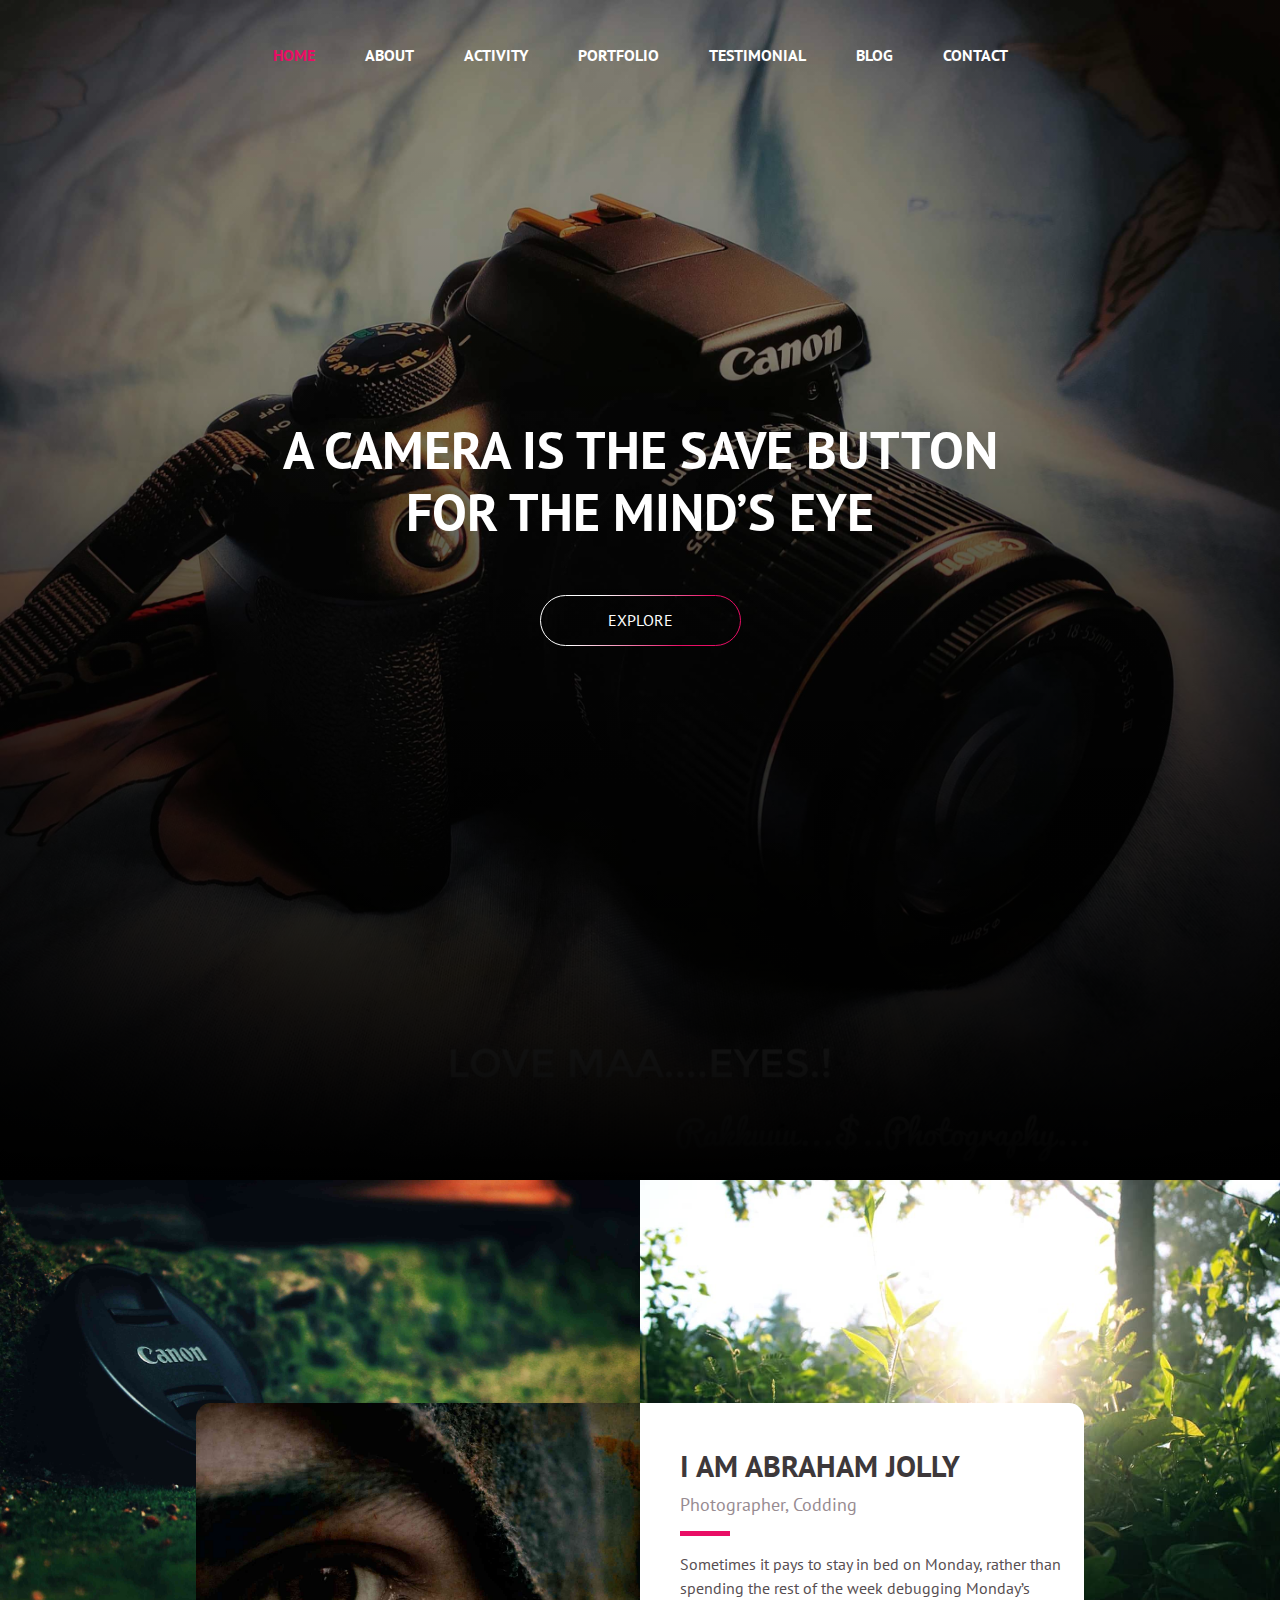
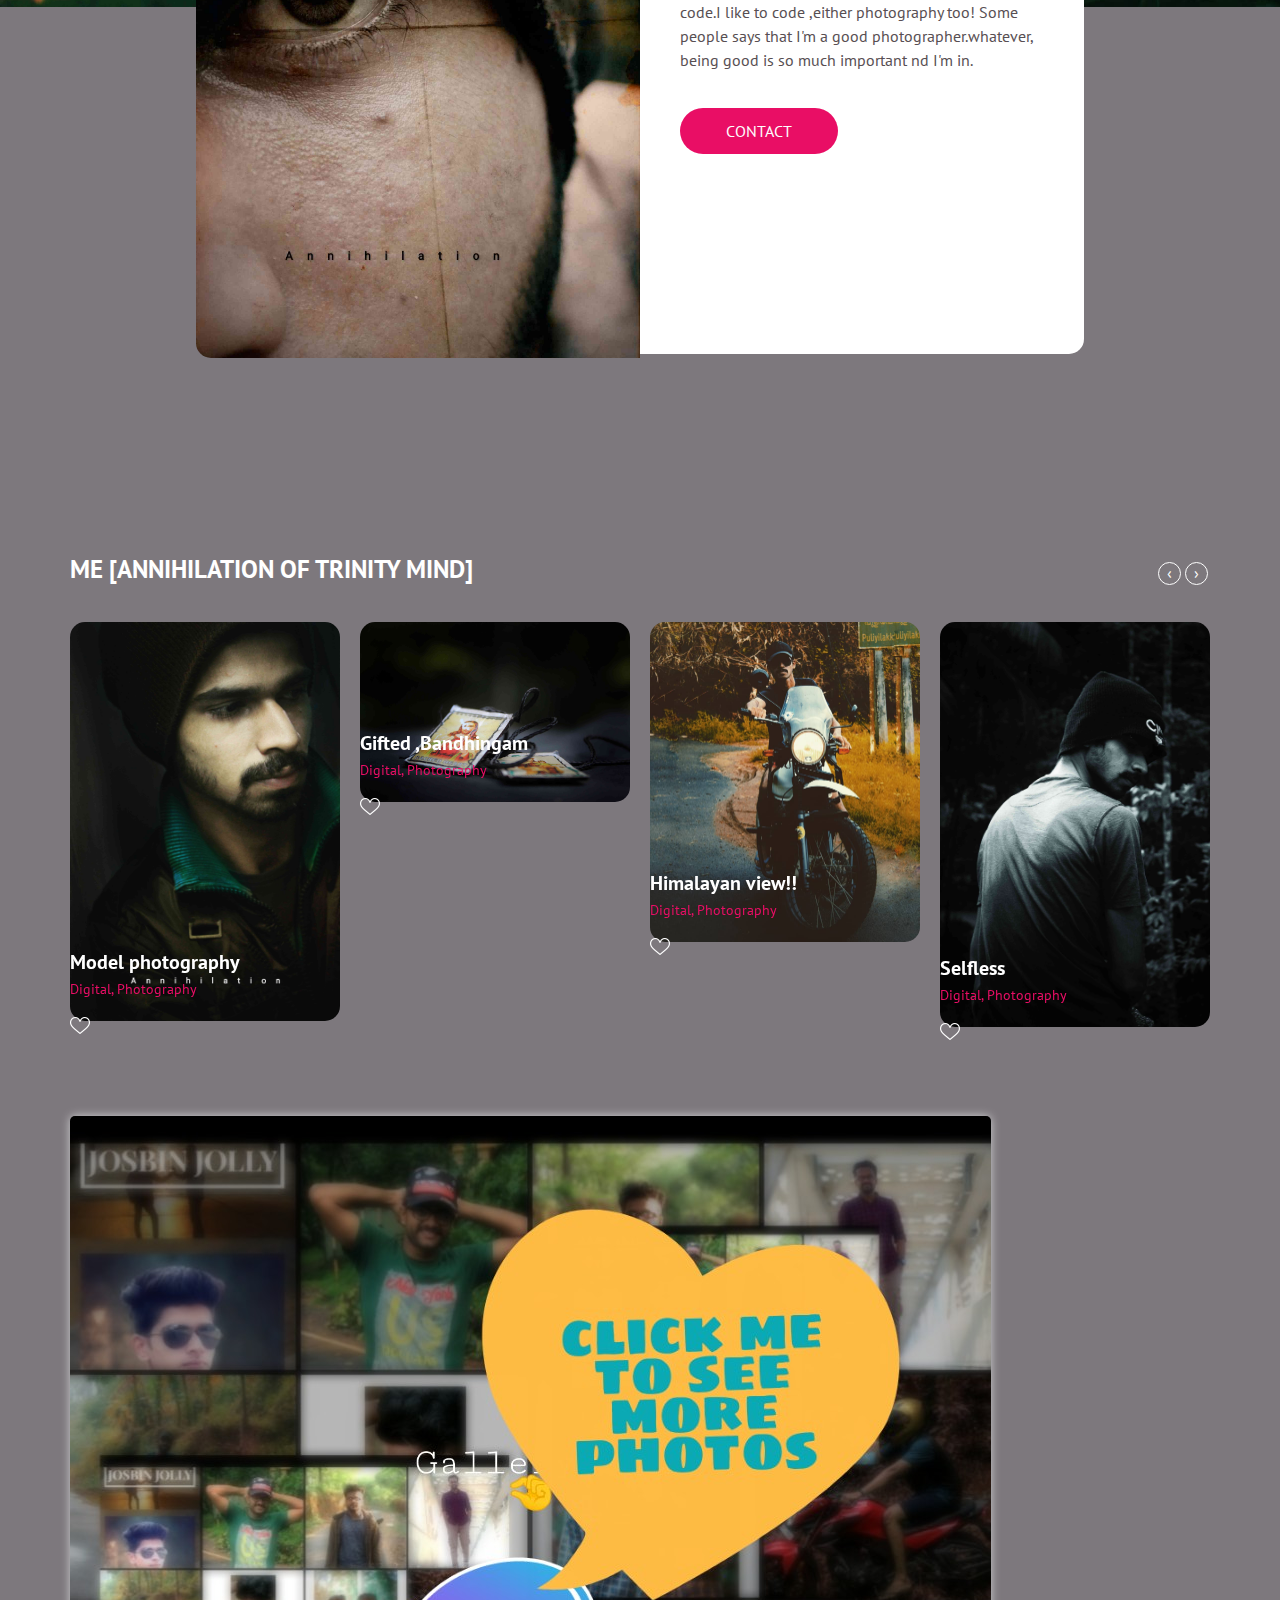
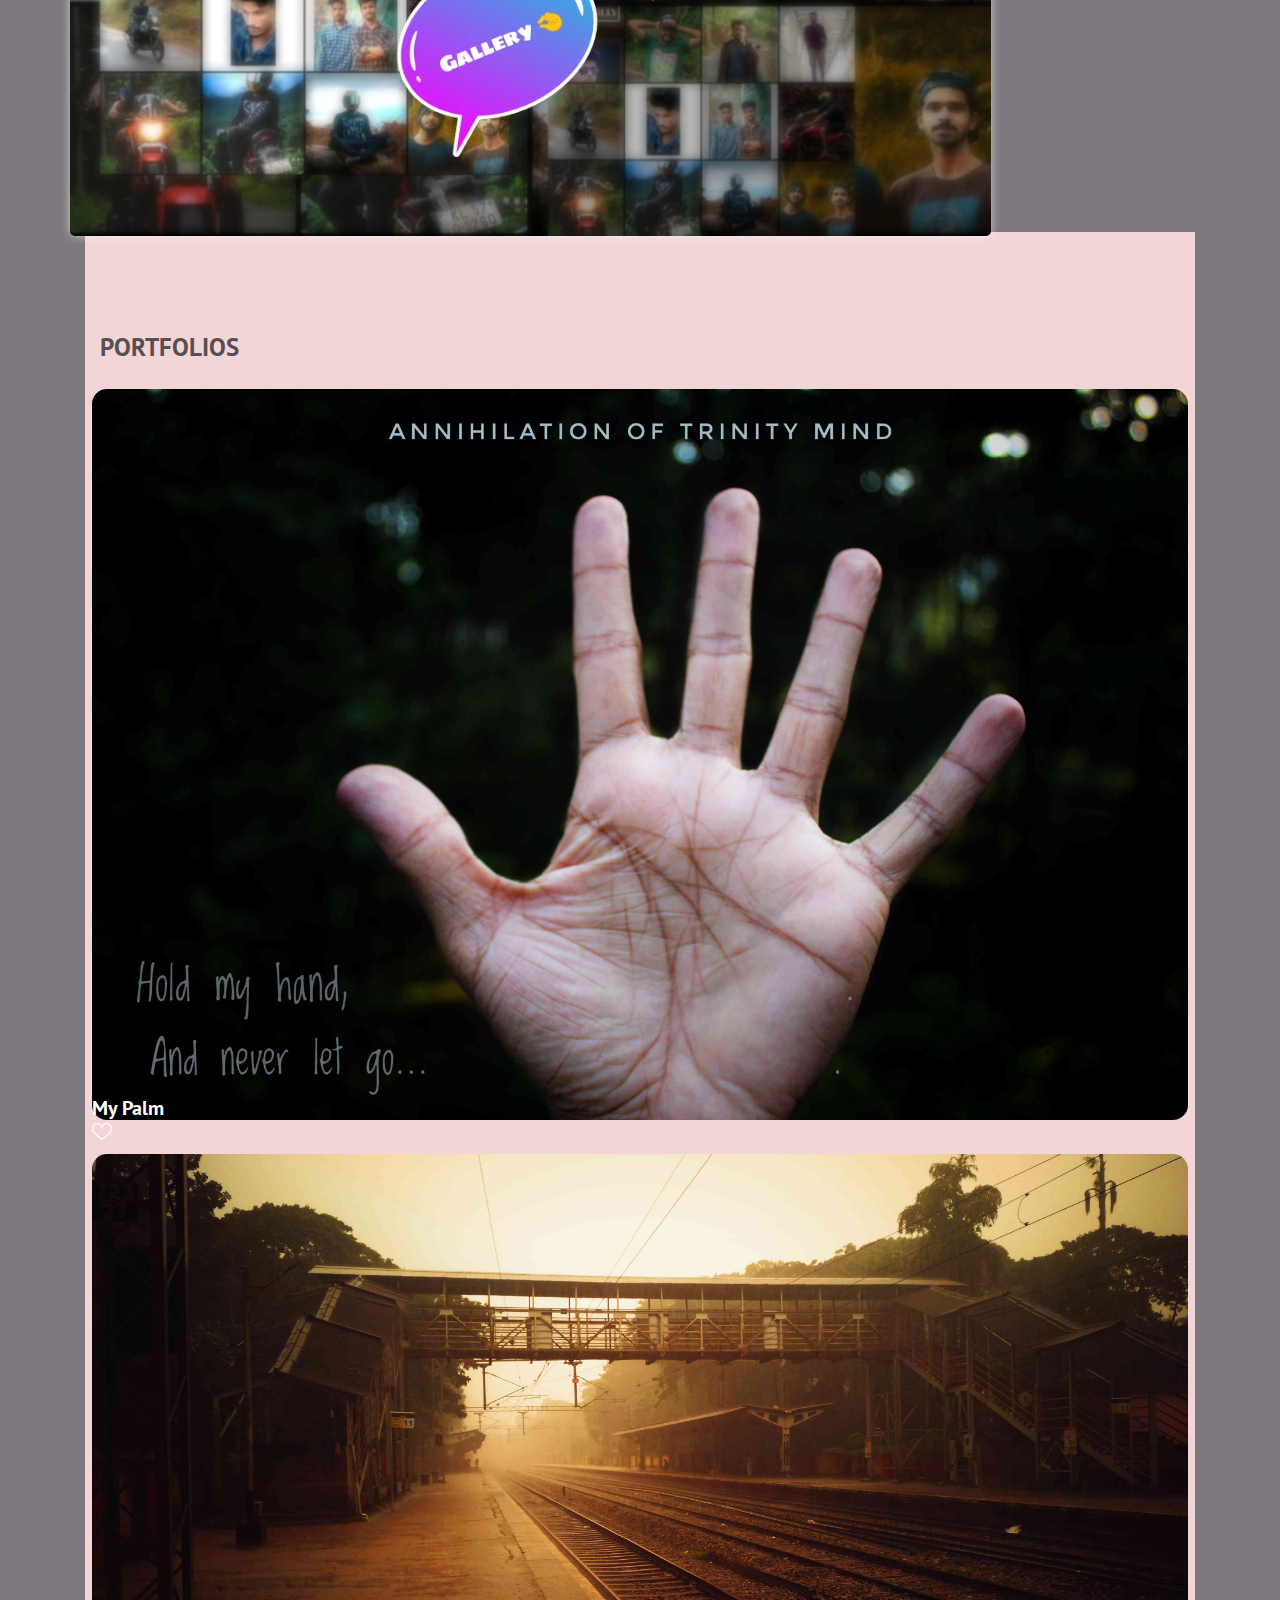
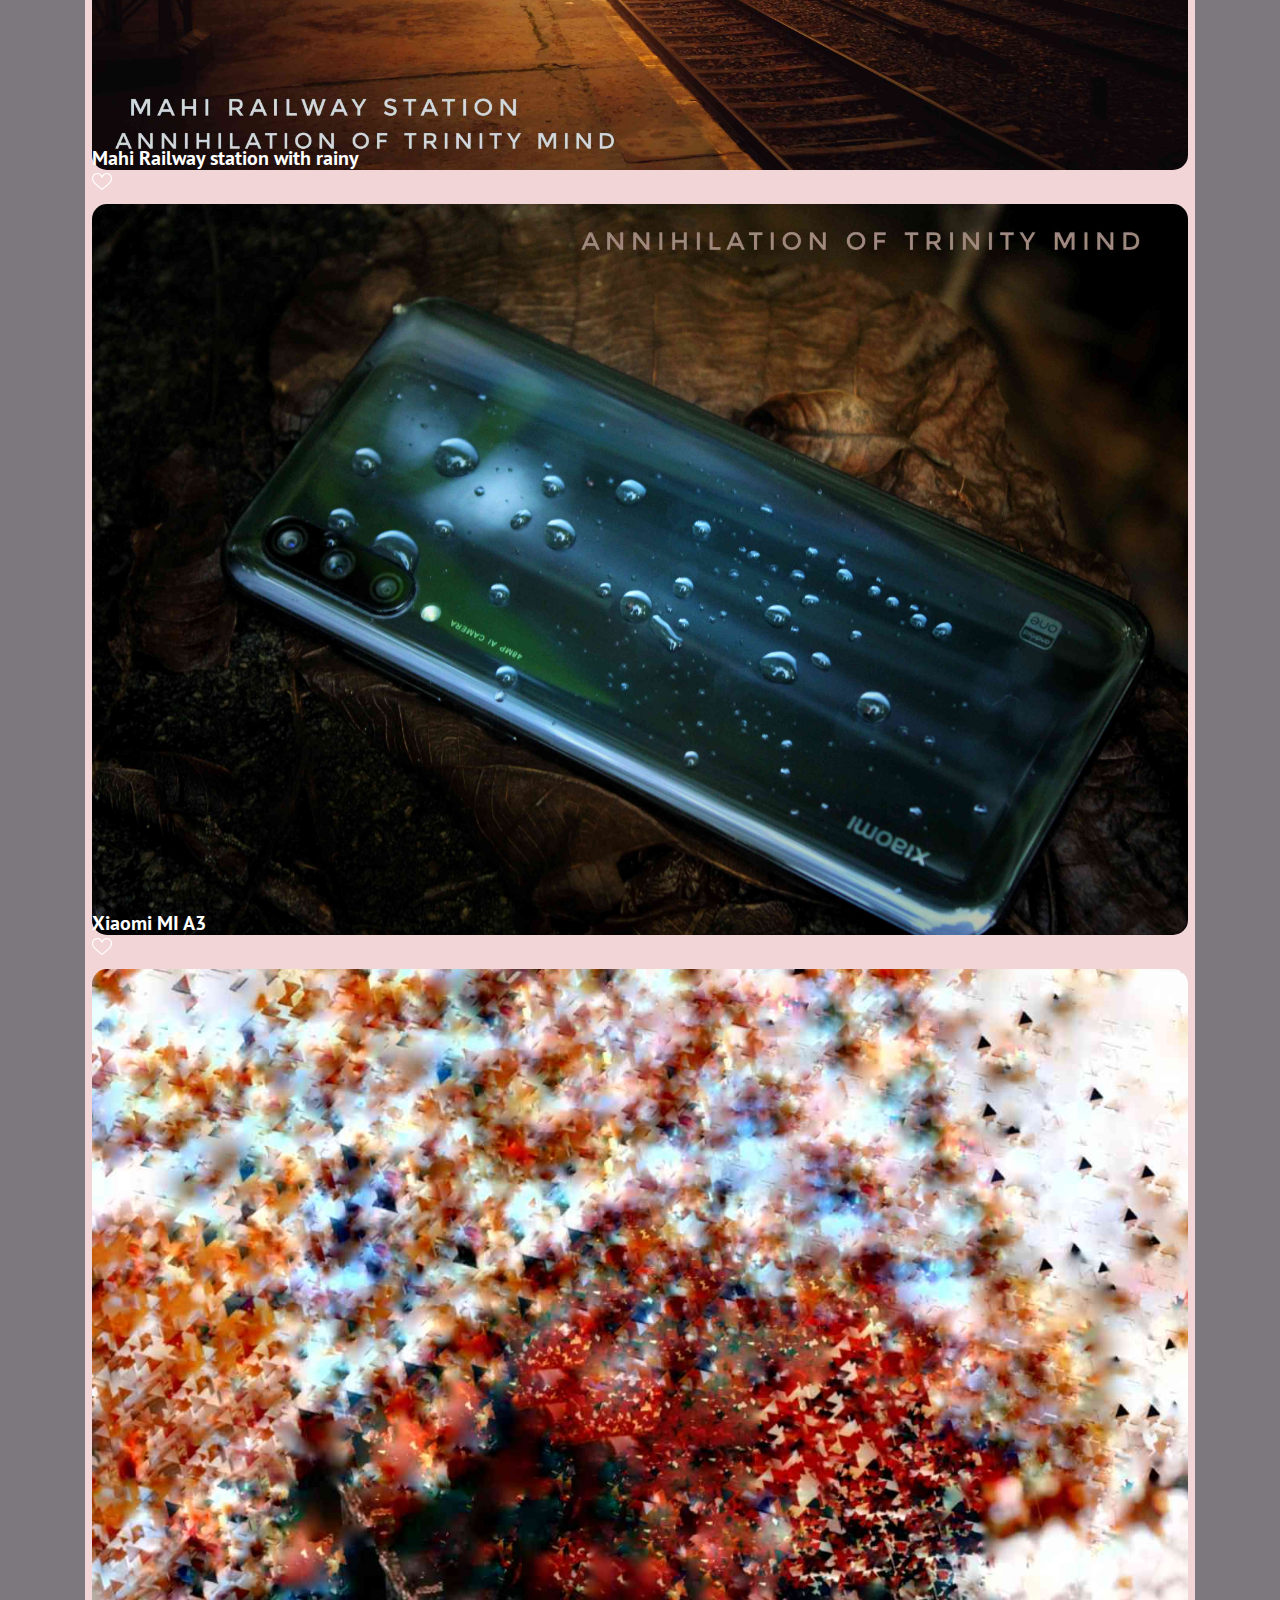
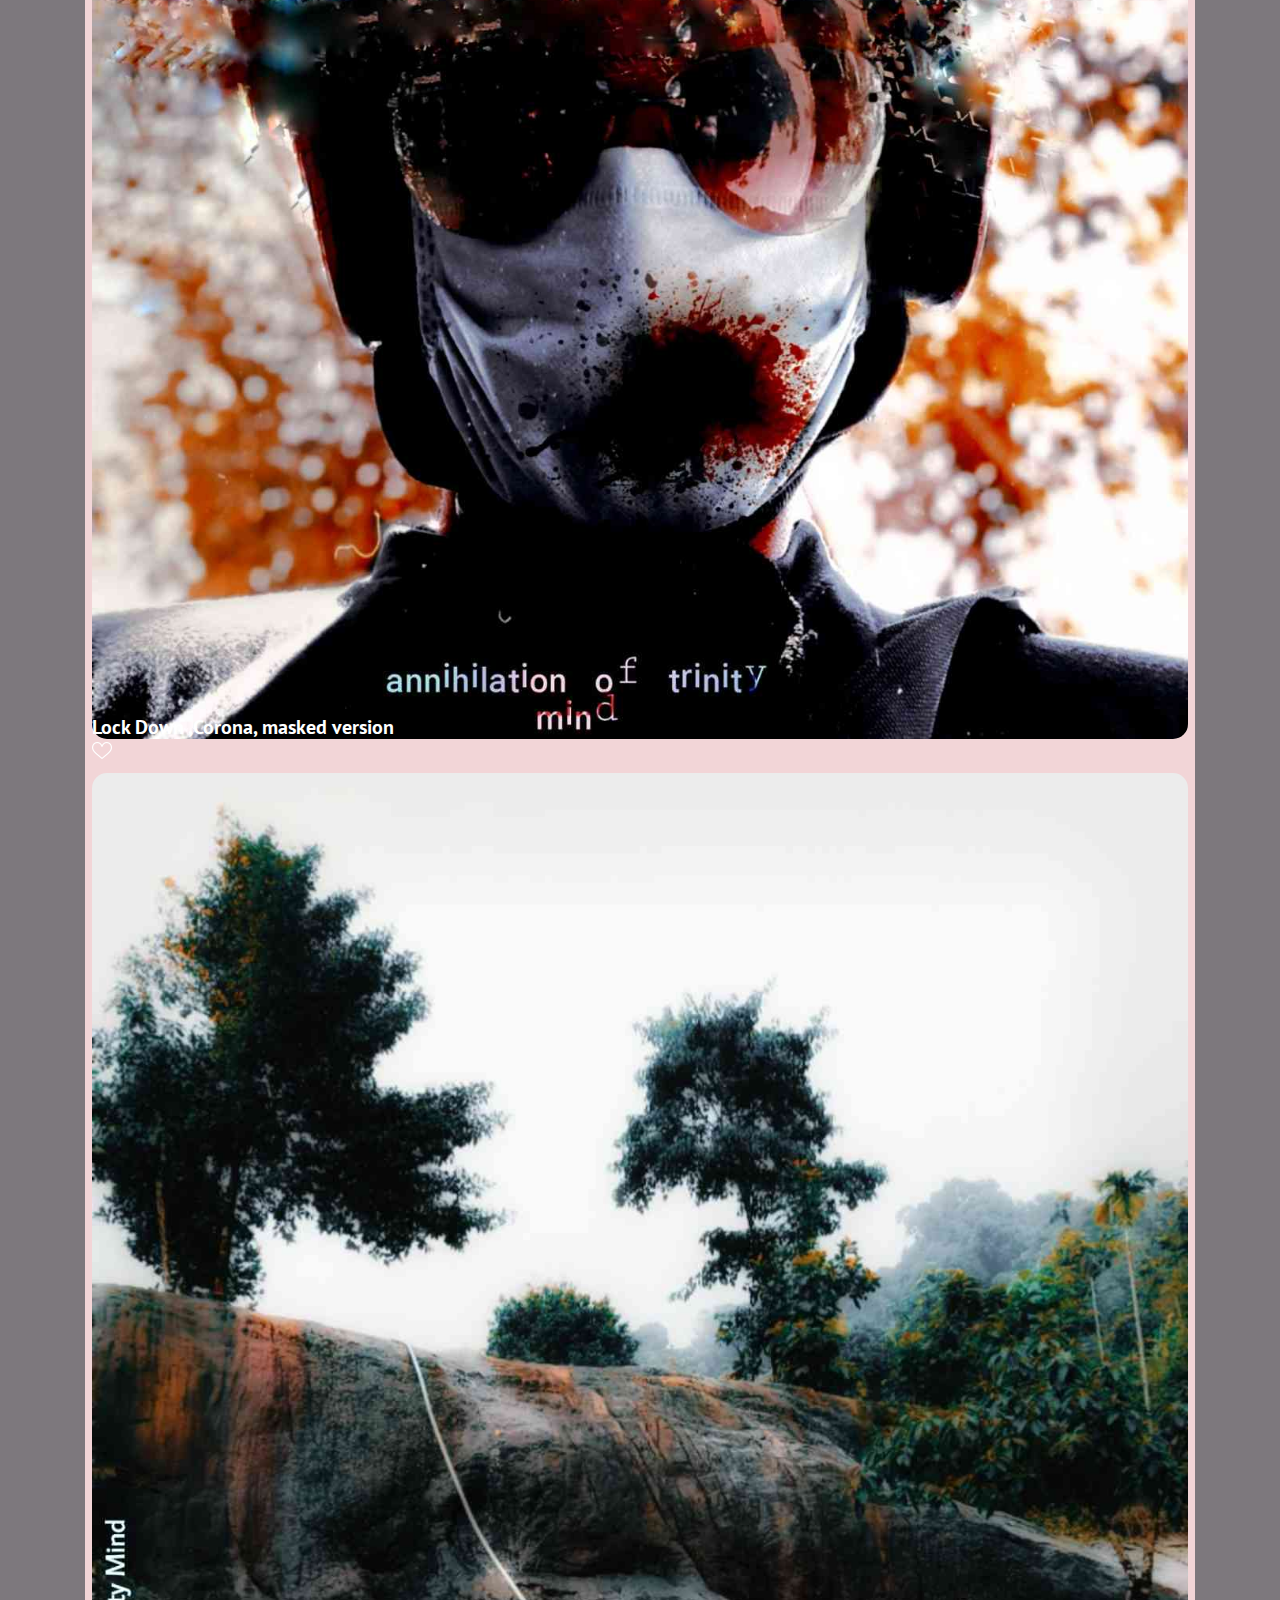
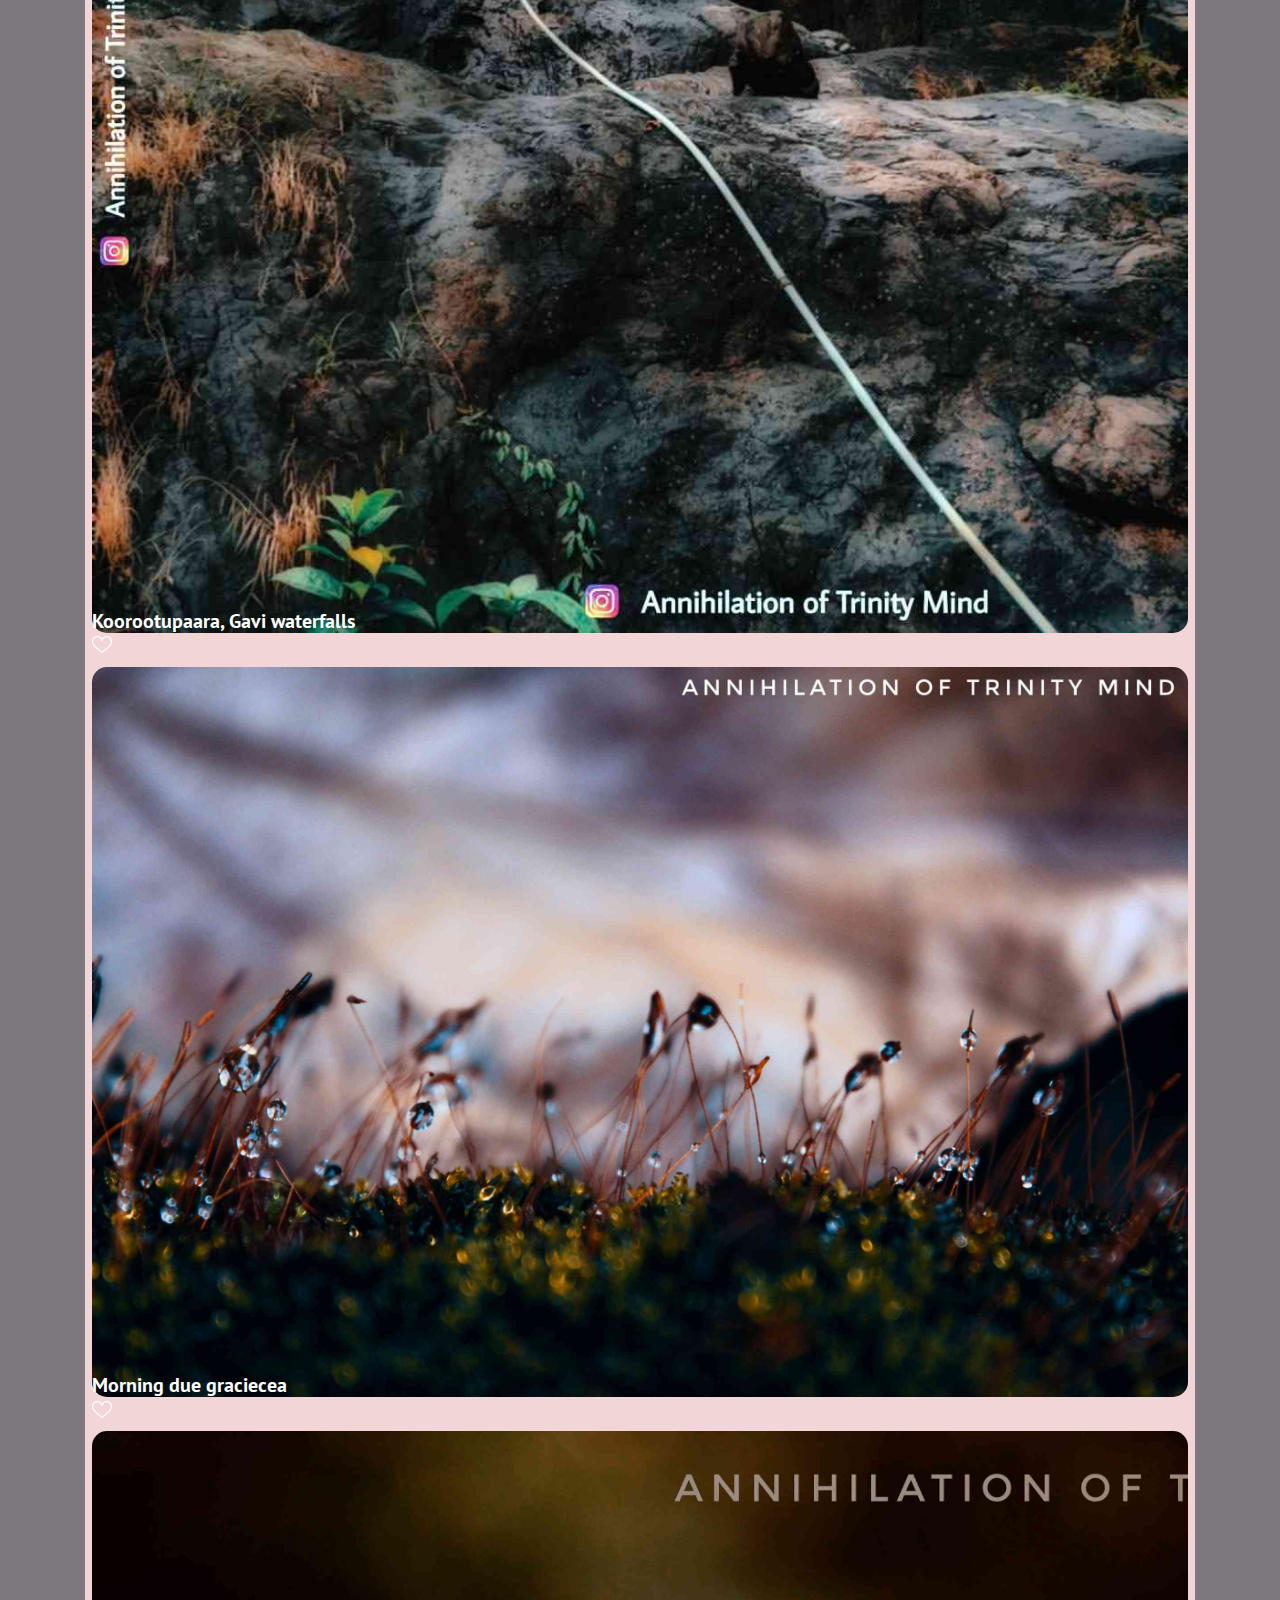
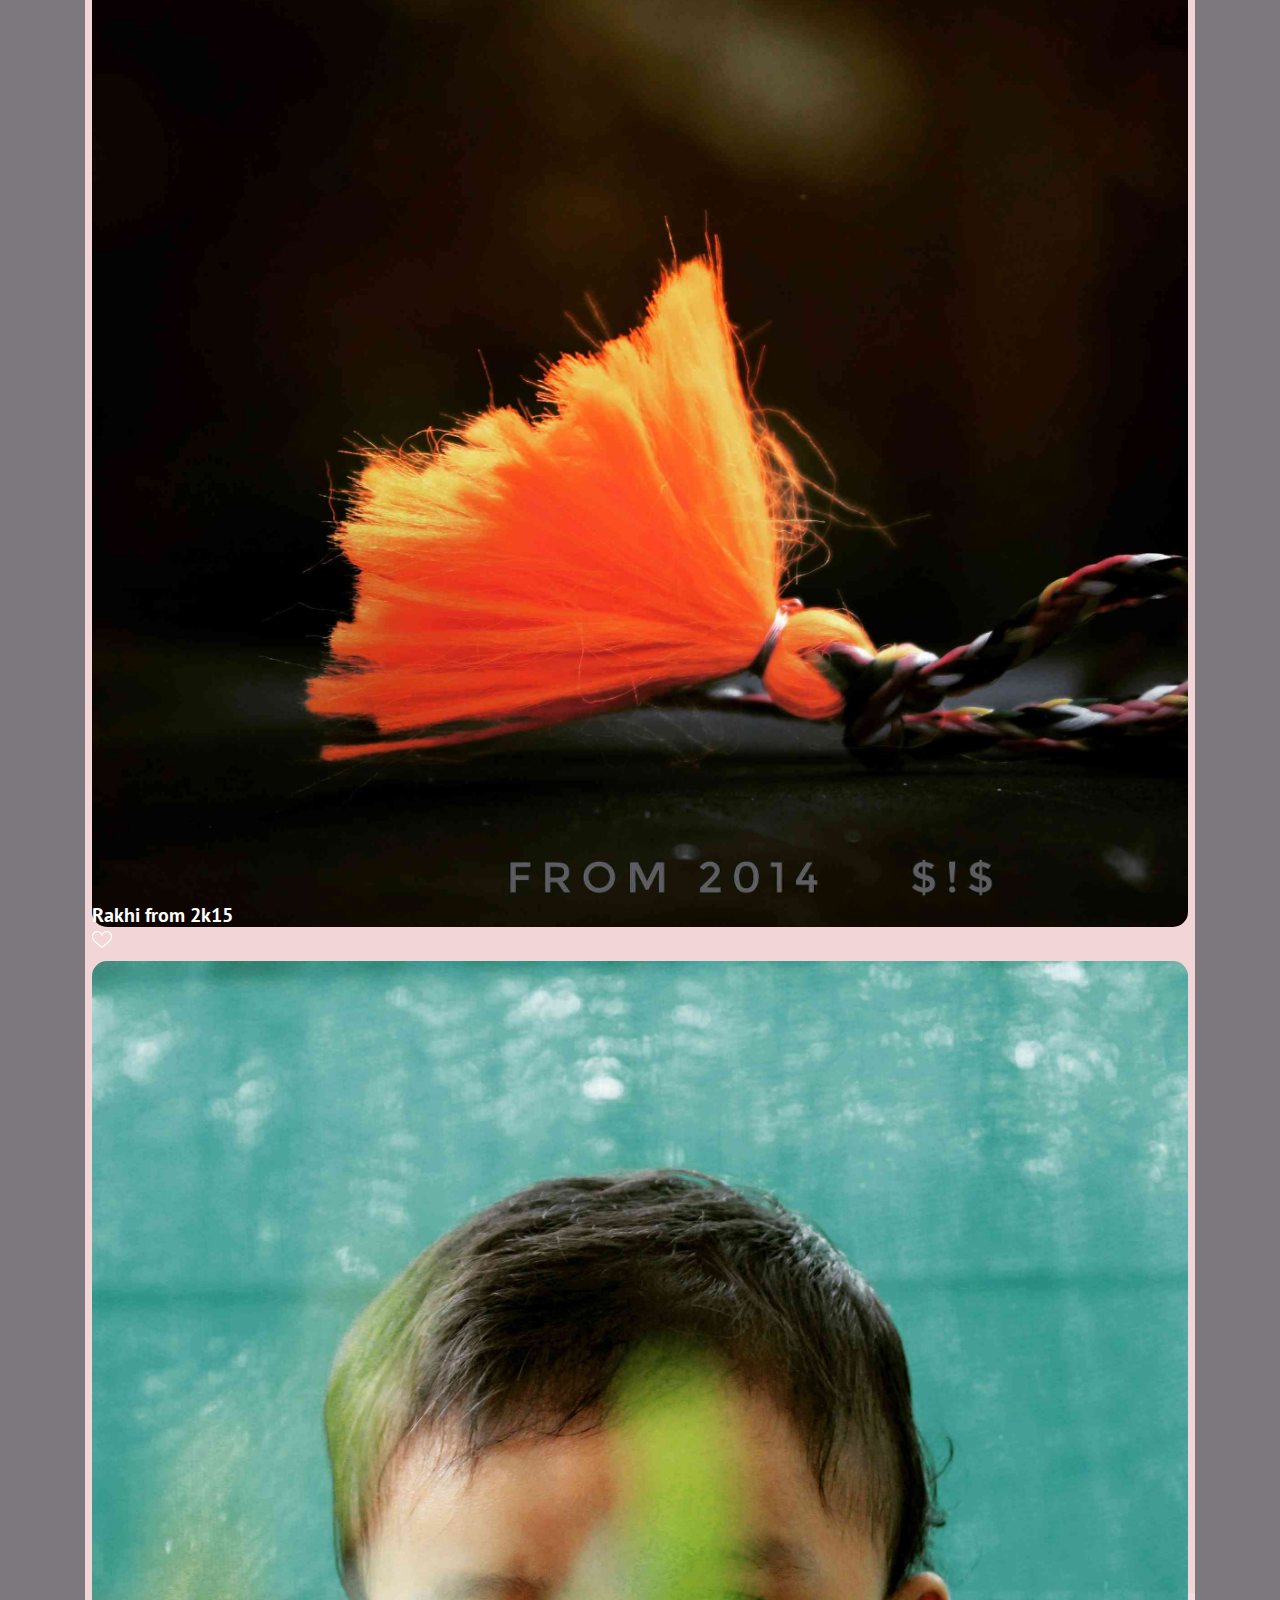
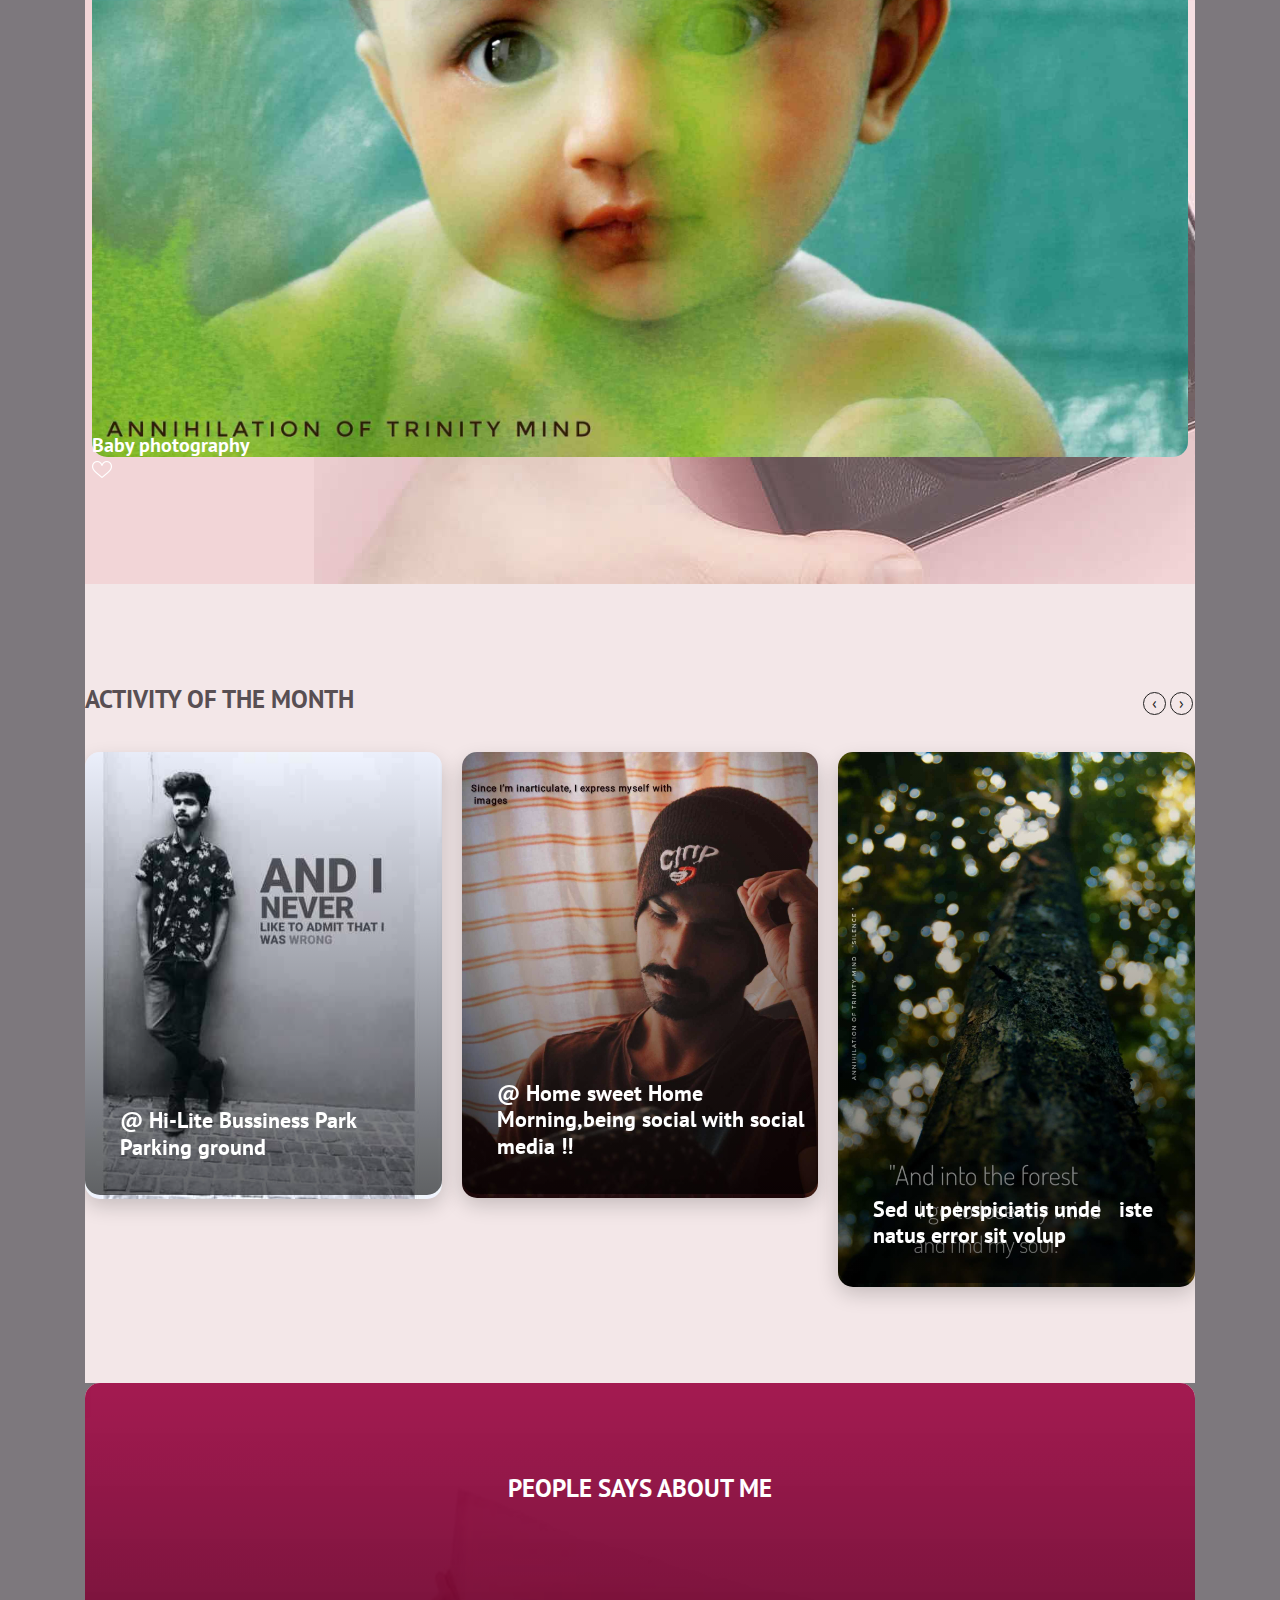
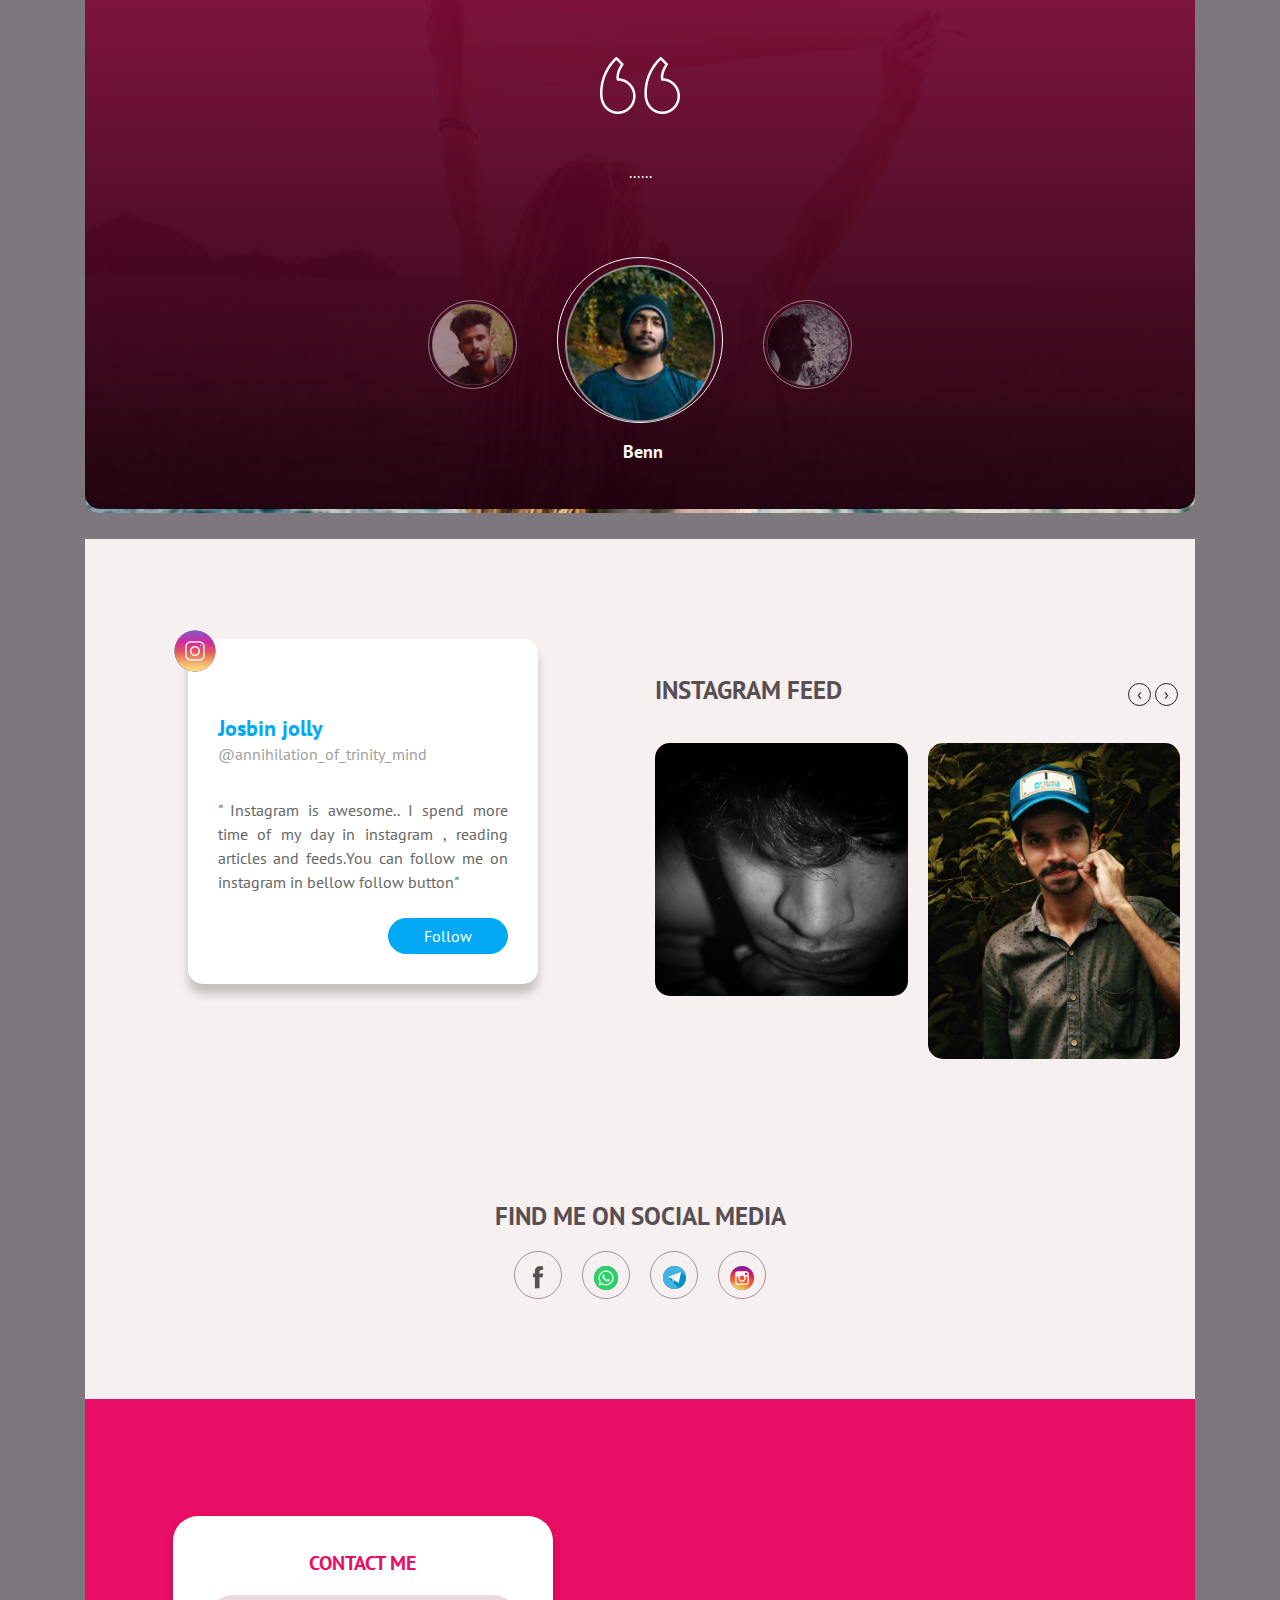
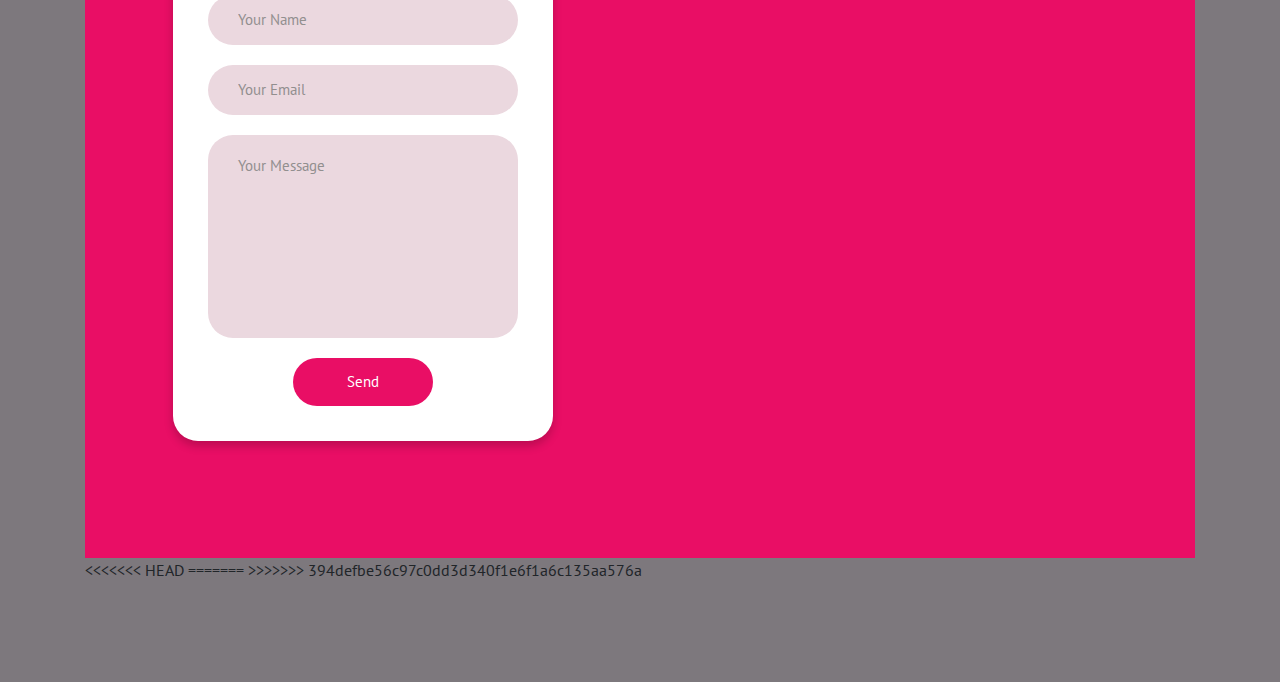
==== commit afe55d54: "galary fif" ====
--- a/index.html
+++ b/index.html
@@ -149,10 +149,11 @@
             </div>
           </div>
         </div>
-        <button>
-          <a href="galary.html"> CLICK herer to see my galary</a>
-
-        </button>
+        <div>
+          <a href="galary.html">
+            <img src="assets/img/gallery.jpg" alt="" class="card-img rad">
+          </a>
+        </div>
       </div>
       <div class="container-fluid recent fh5co-portfolio" id="portfolio">
         <div class="container">
--- a/assets/css/style.css
+++ b/assets/css/style.css
@@ -1,15 +1,14 @@
 #myDIV3 {
   animation: myme 1s infinite;
   padding: 12px;
+  color: white;
 }
 
 @keyframes myme {
-  50% {text-shadow: 5px 7px 5px rgb(15, 15, 15);}
+  50% {text-shadow: 5px 7px 5px rgb(241, 211, 211);}
 }
 
 #myDIV {
-  width: 300px;
-  height: 200px;
   background: #7d787d;
   animation: mymove 5s infinite;
 }
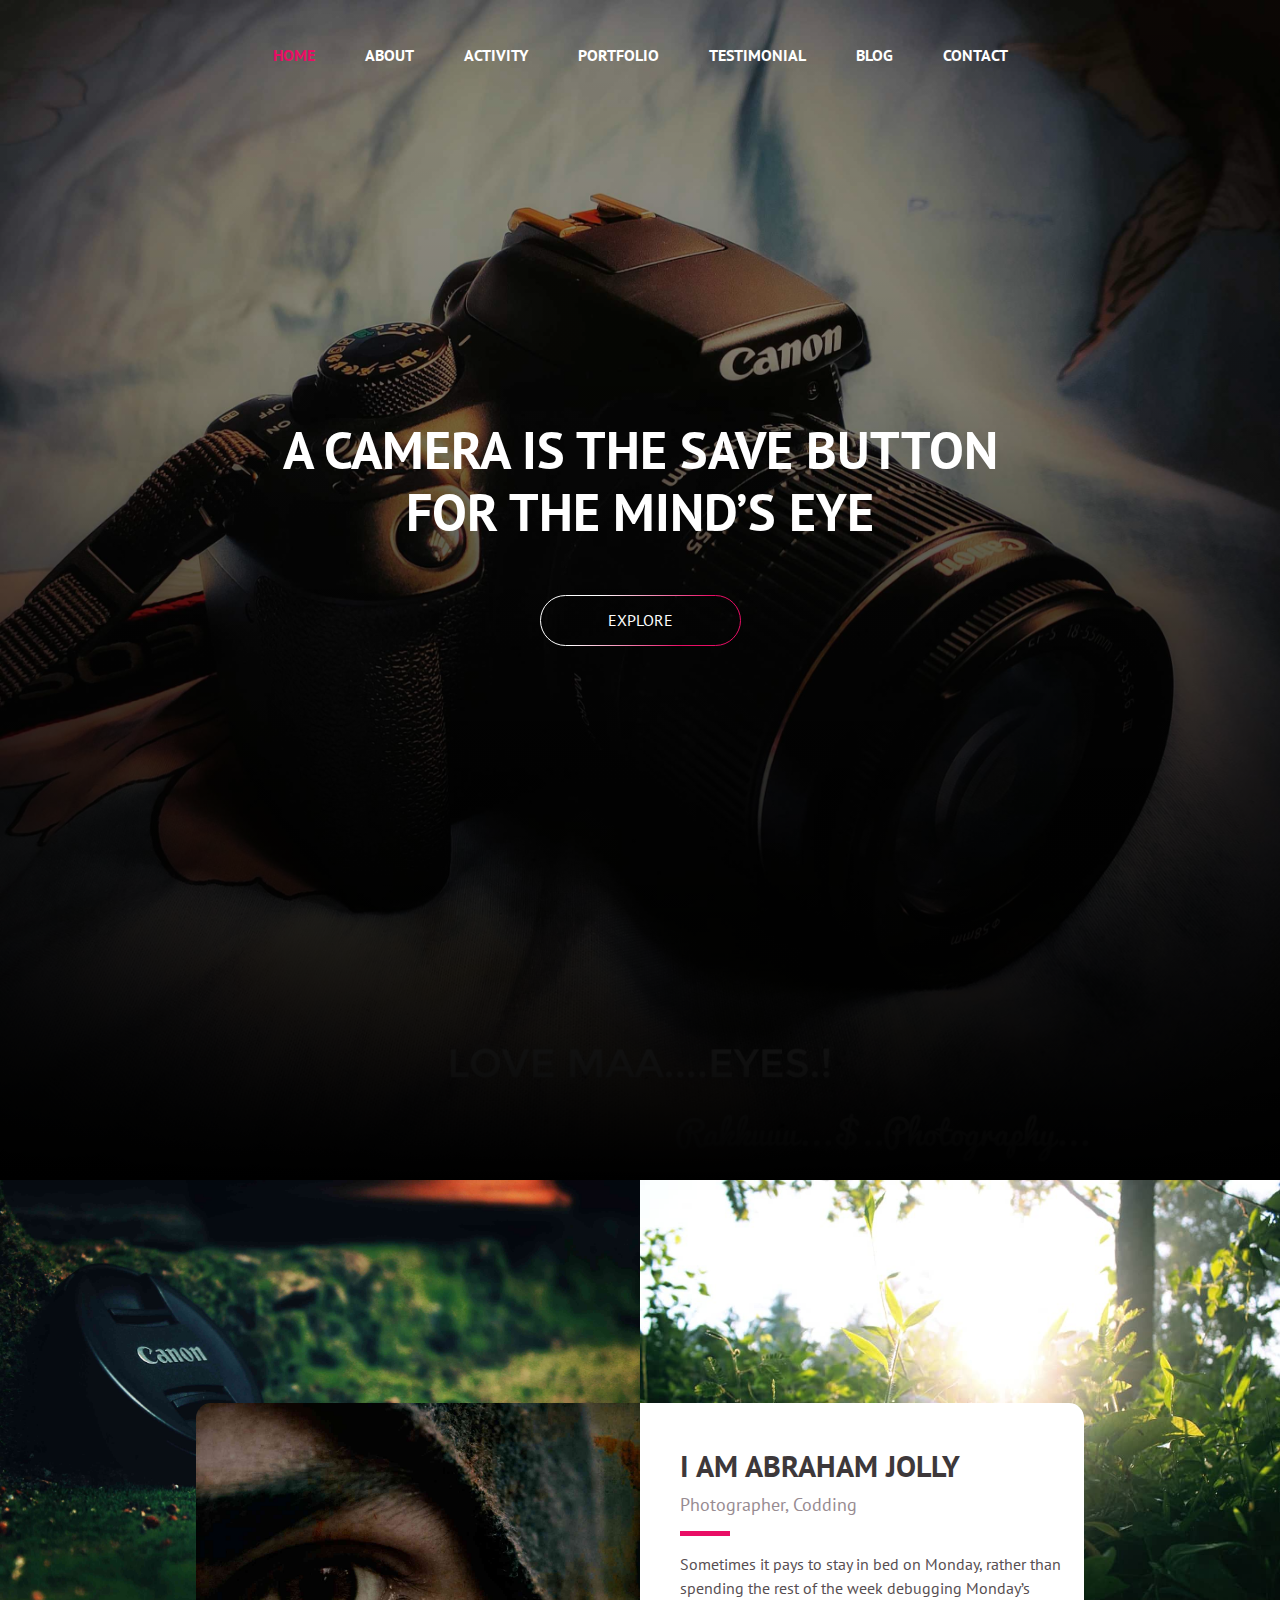
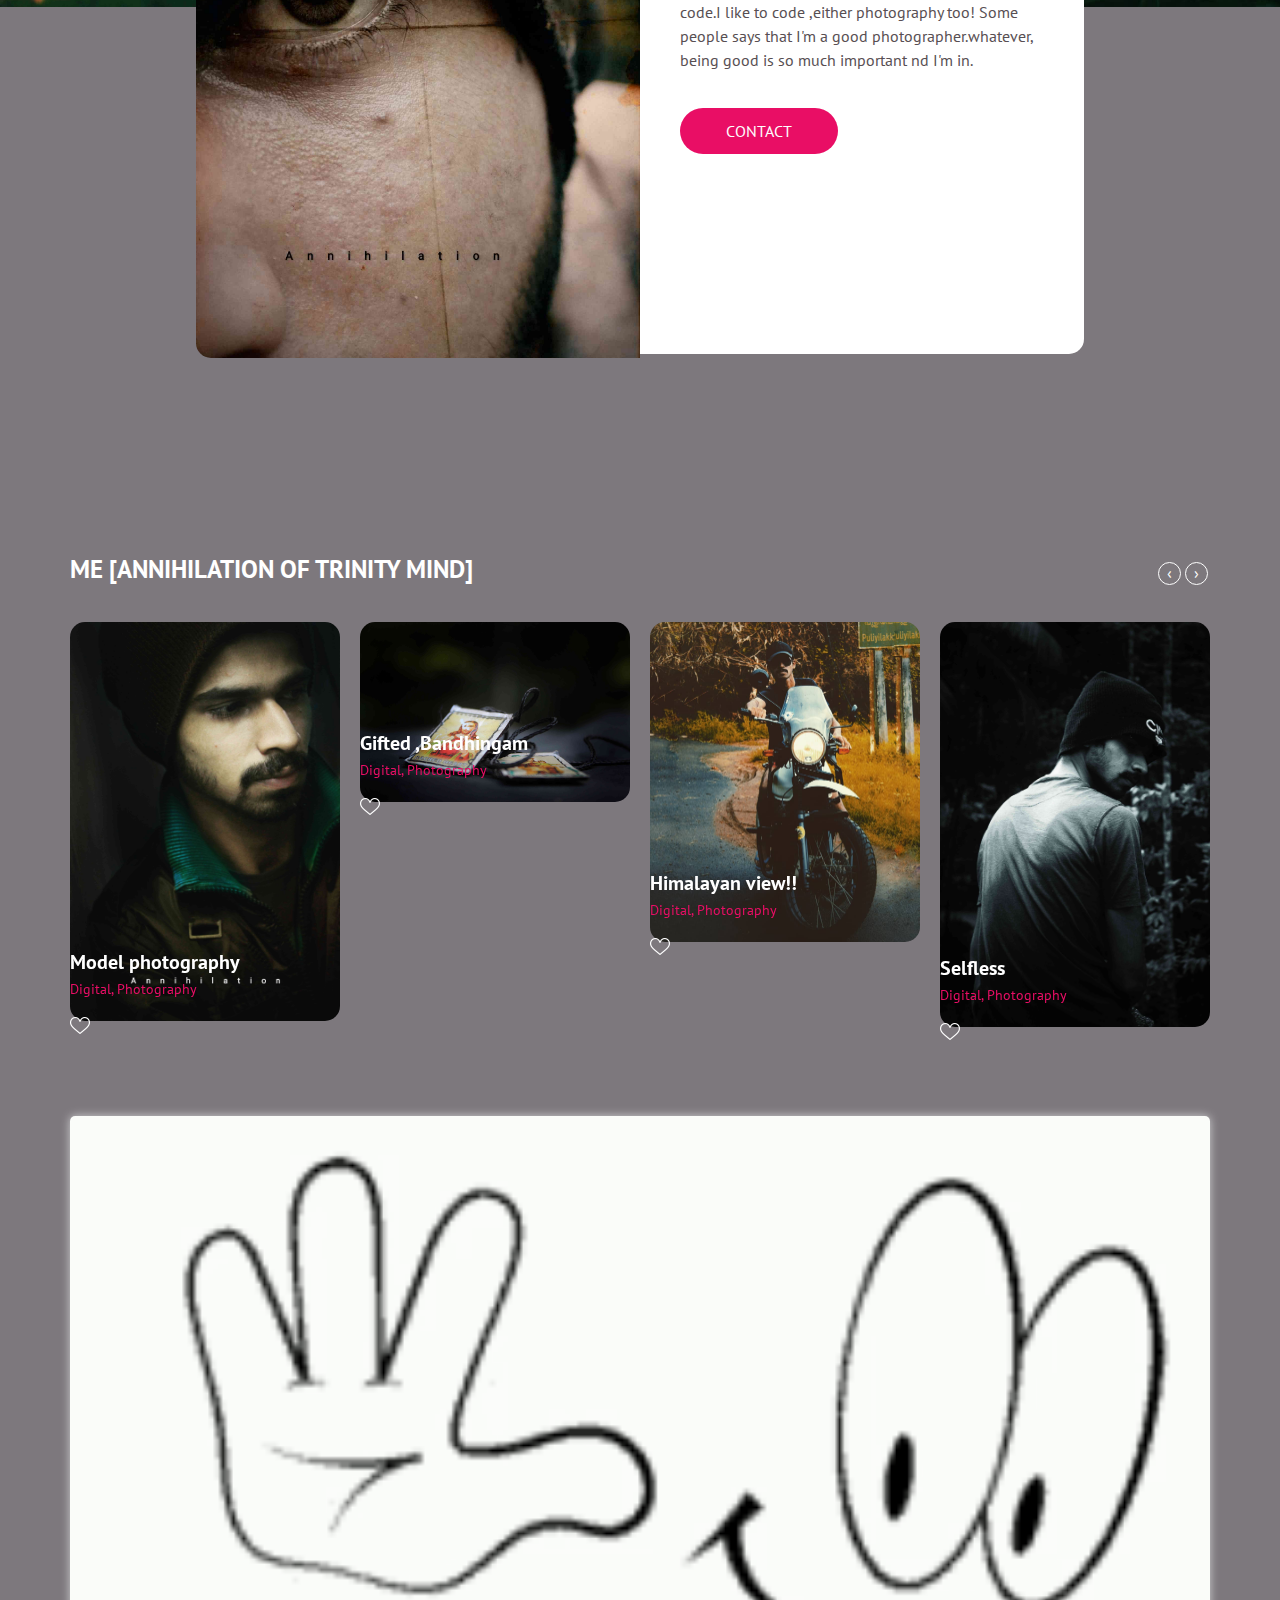
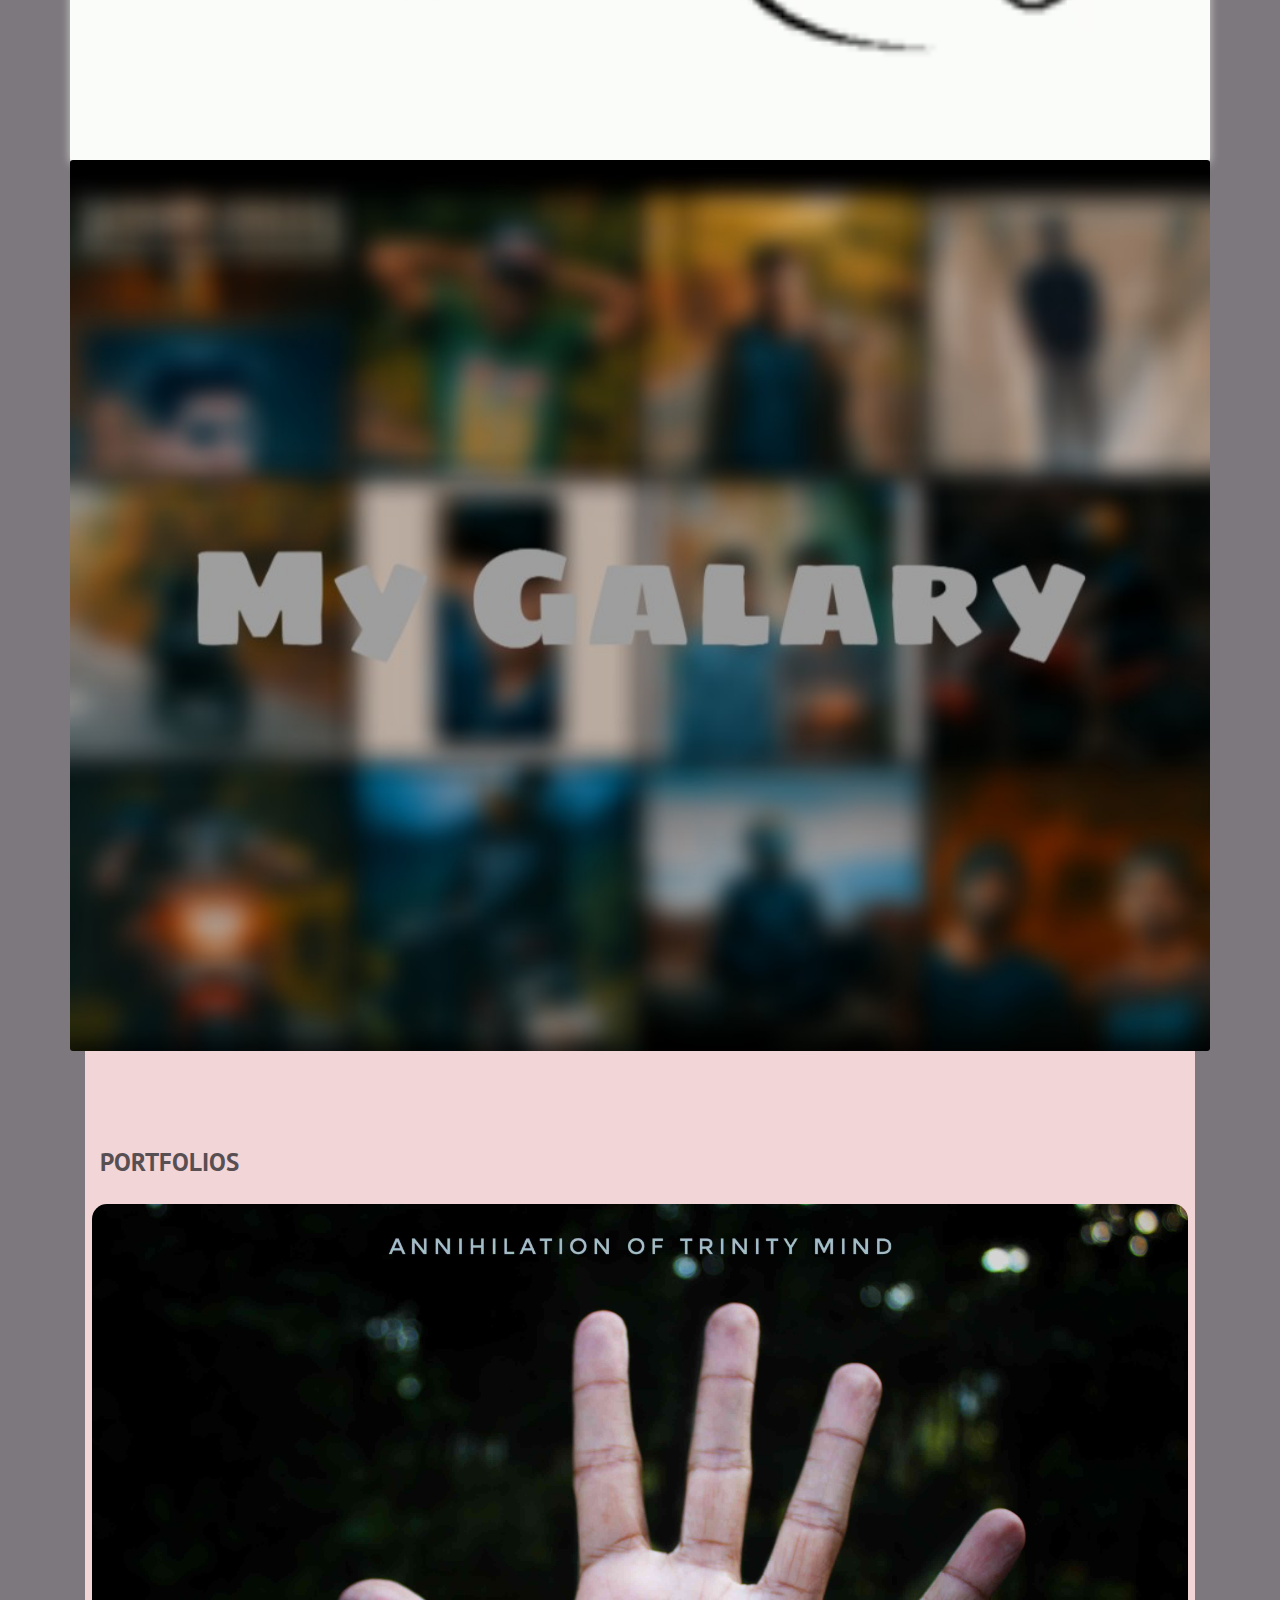
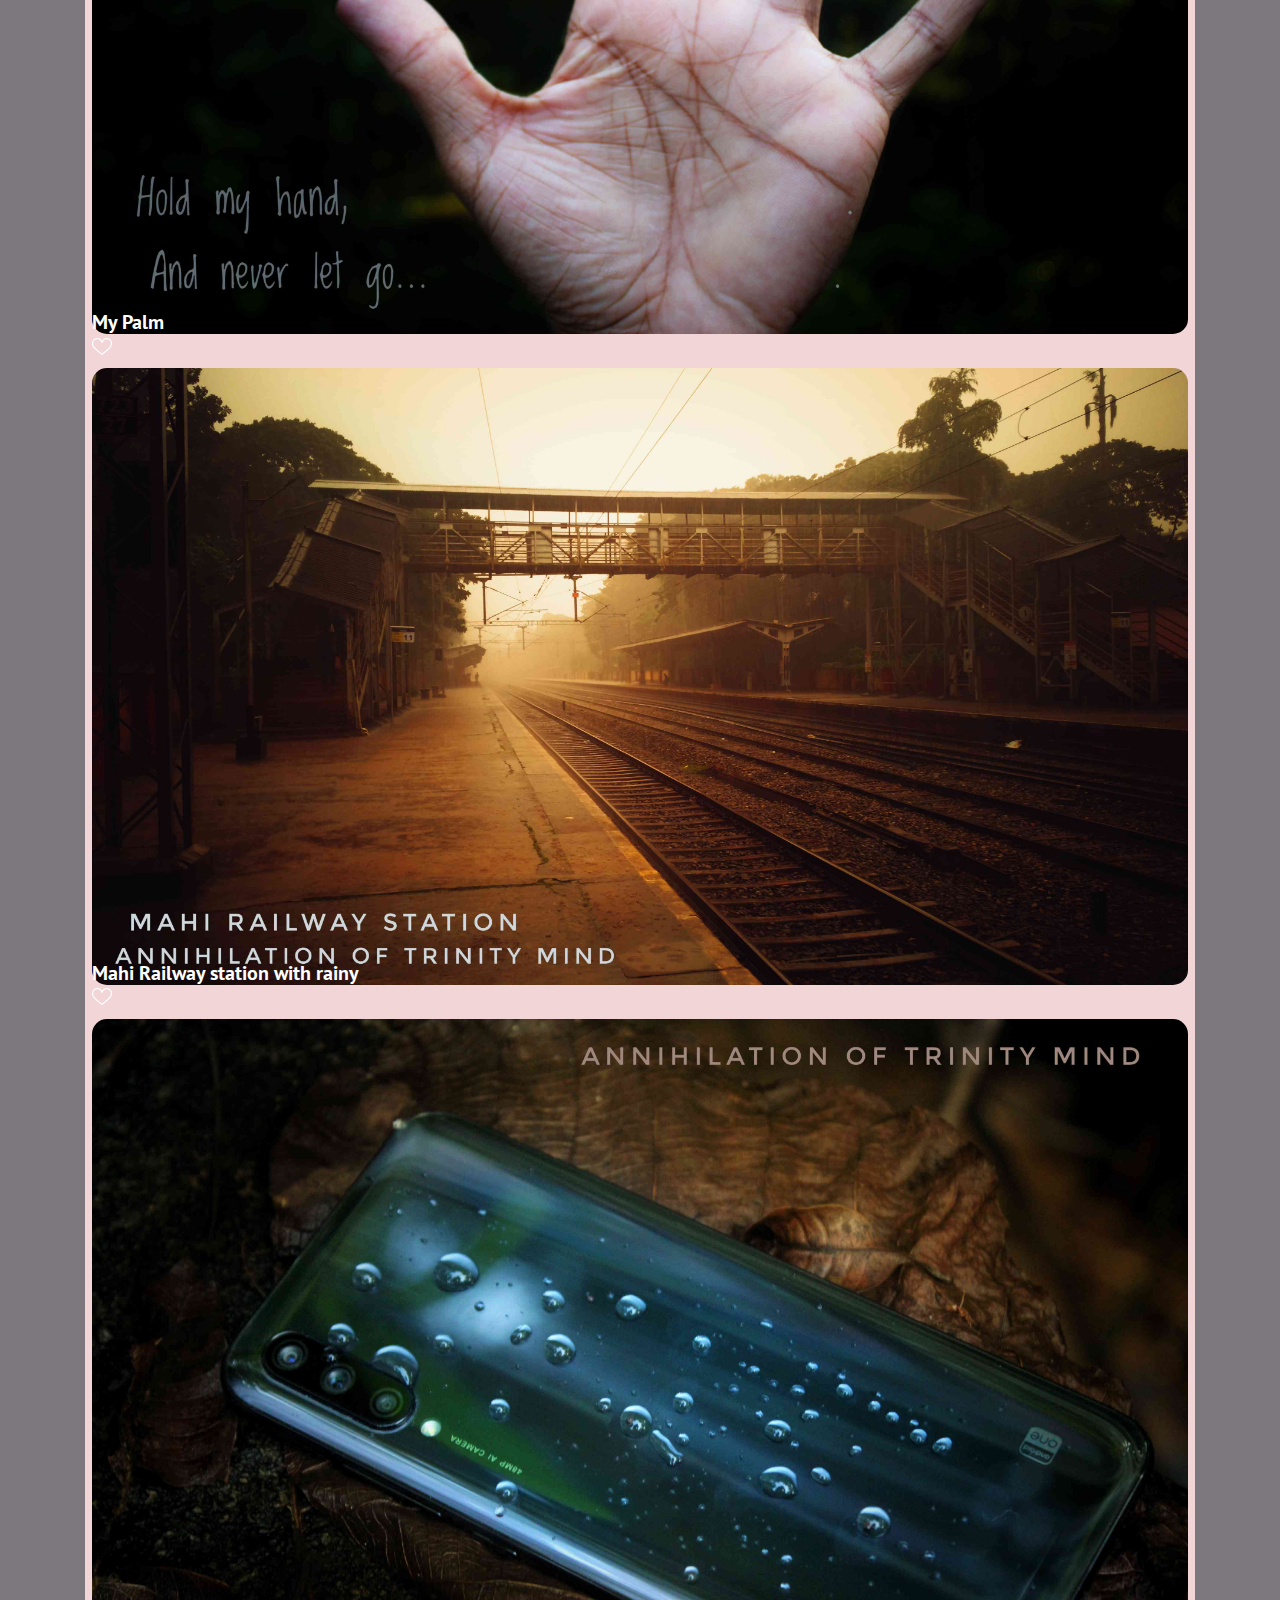
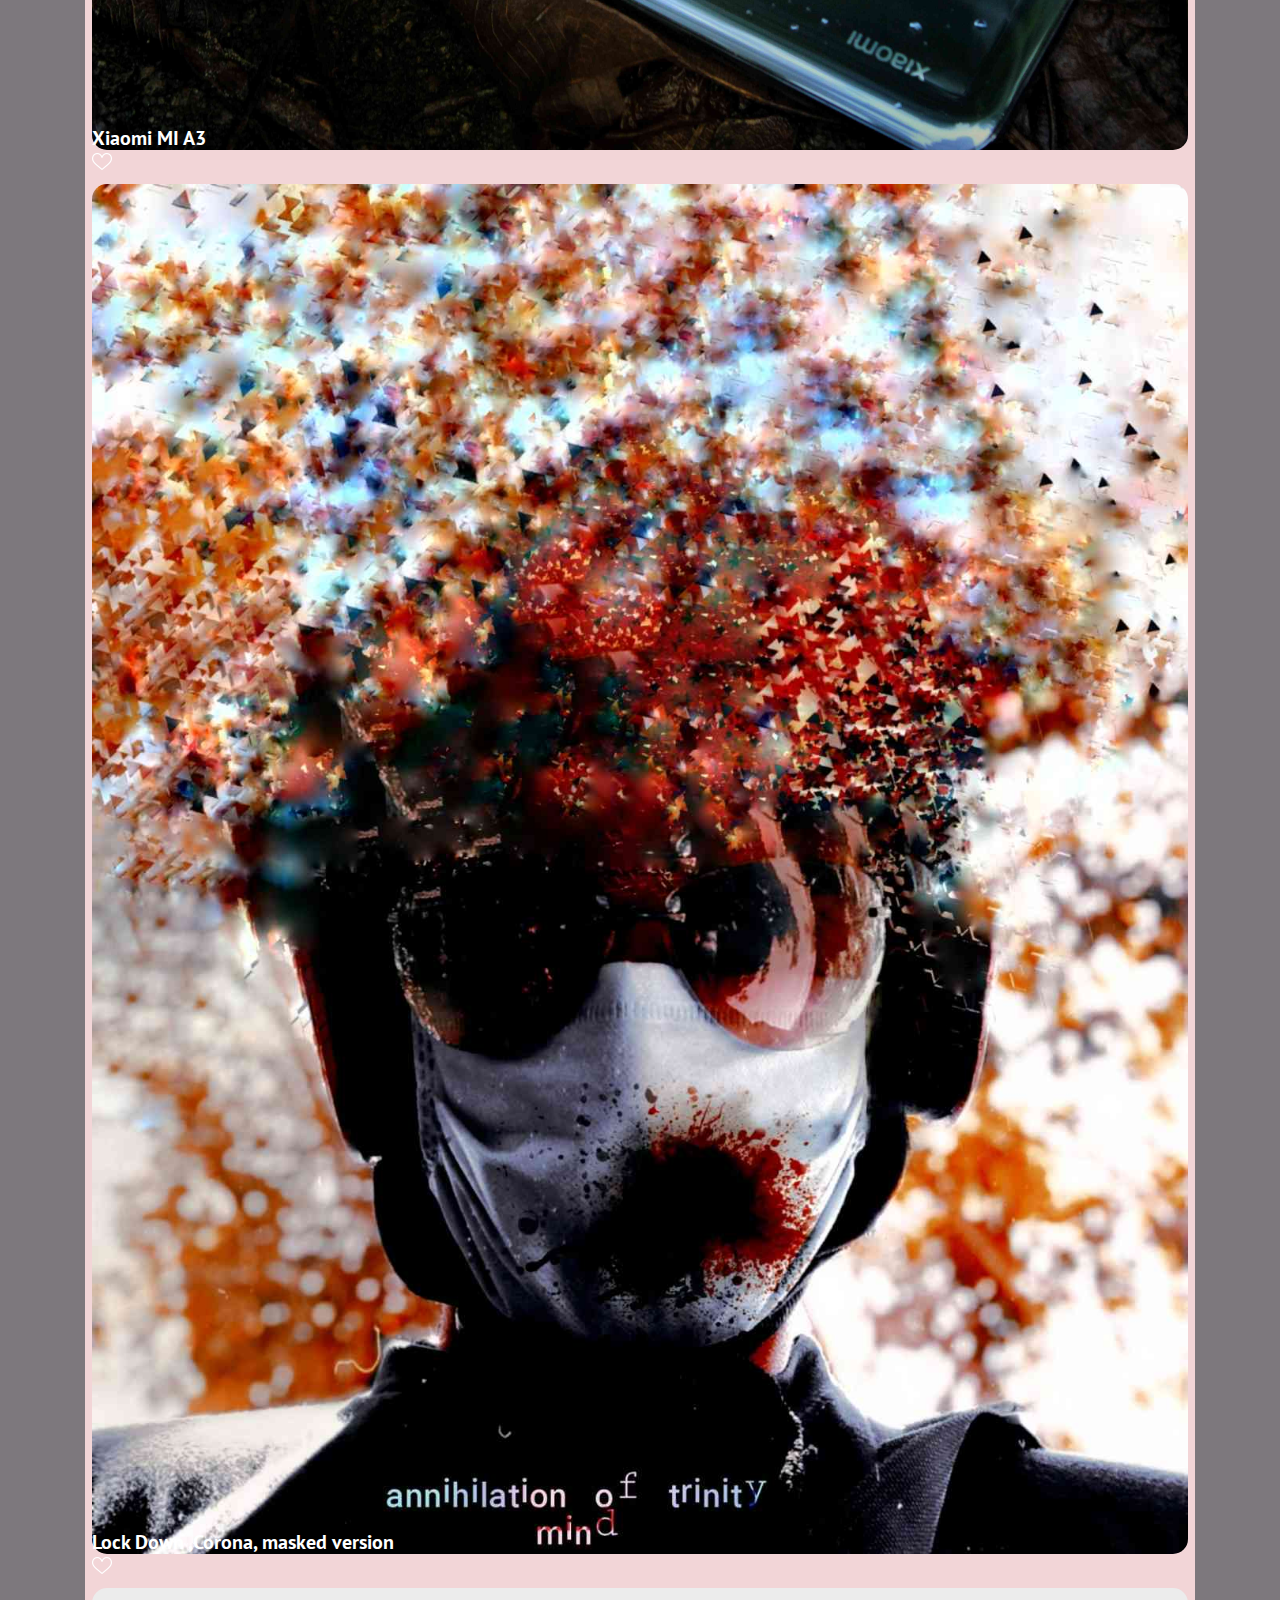
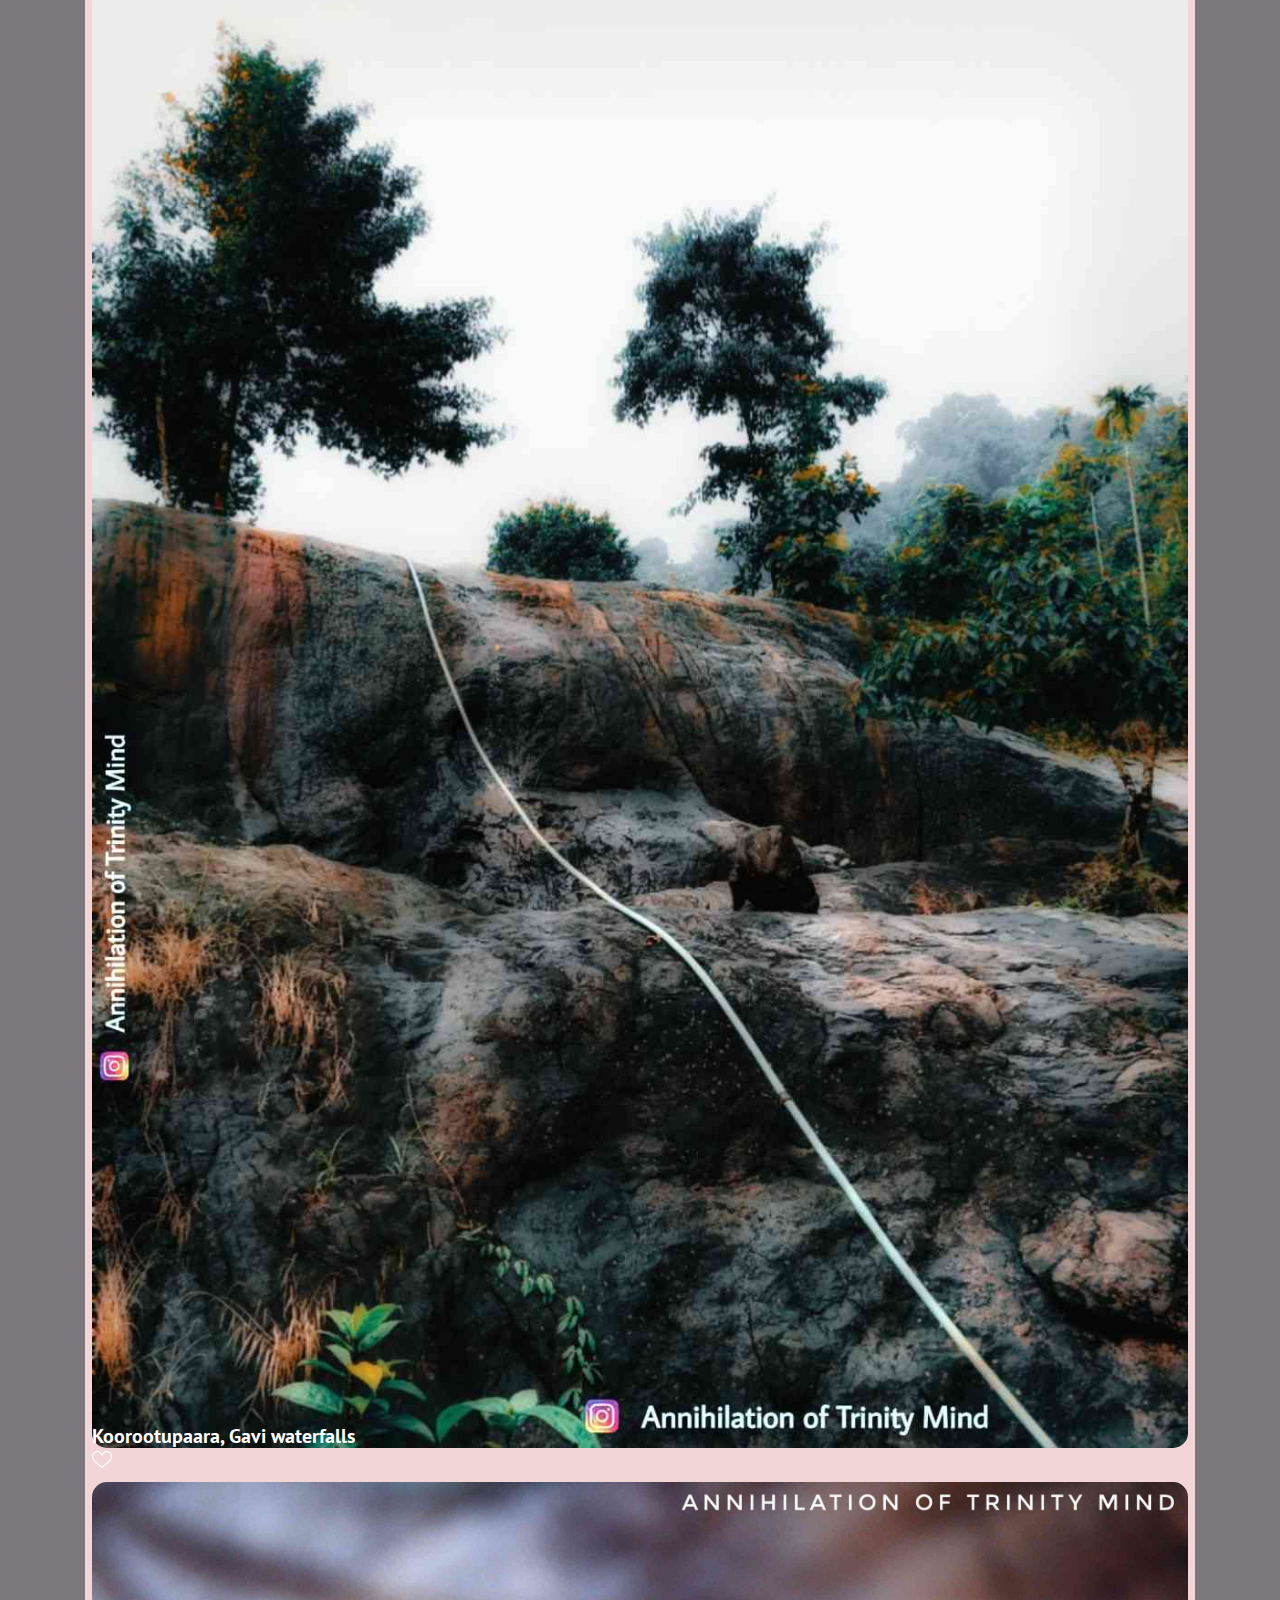
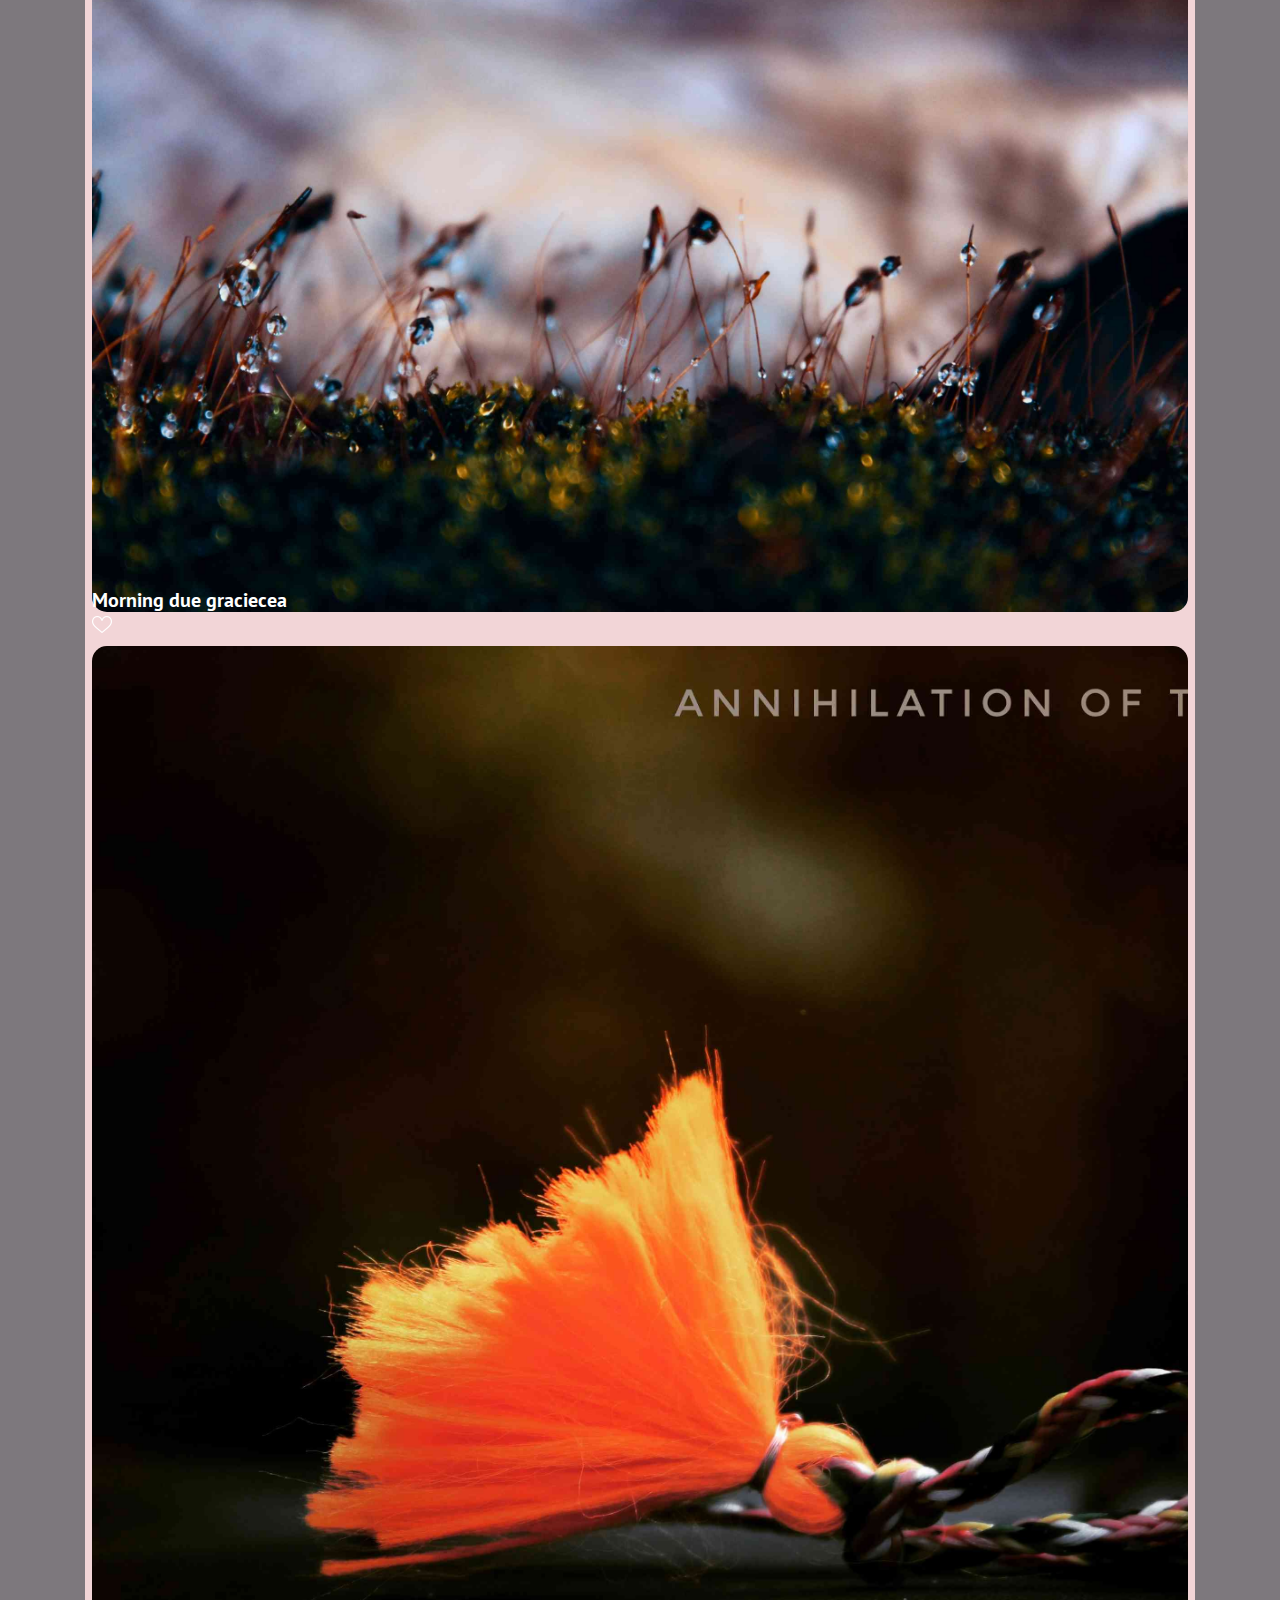
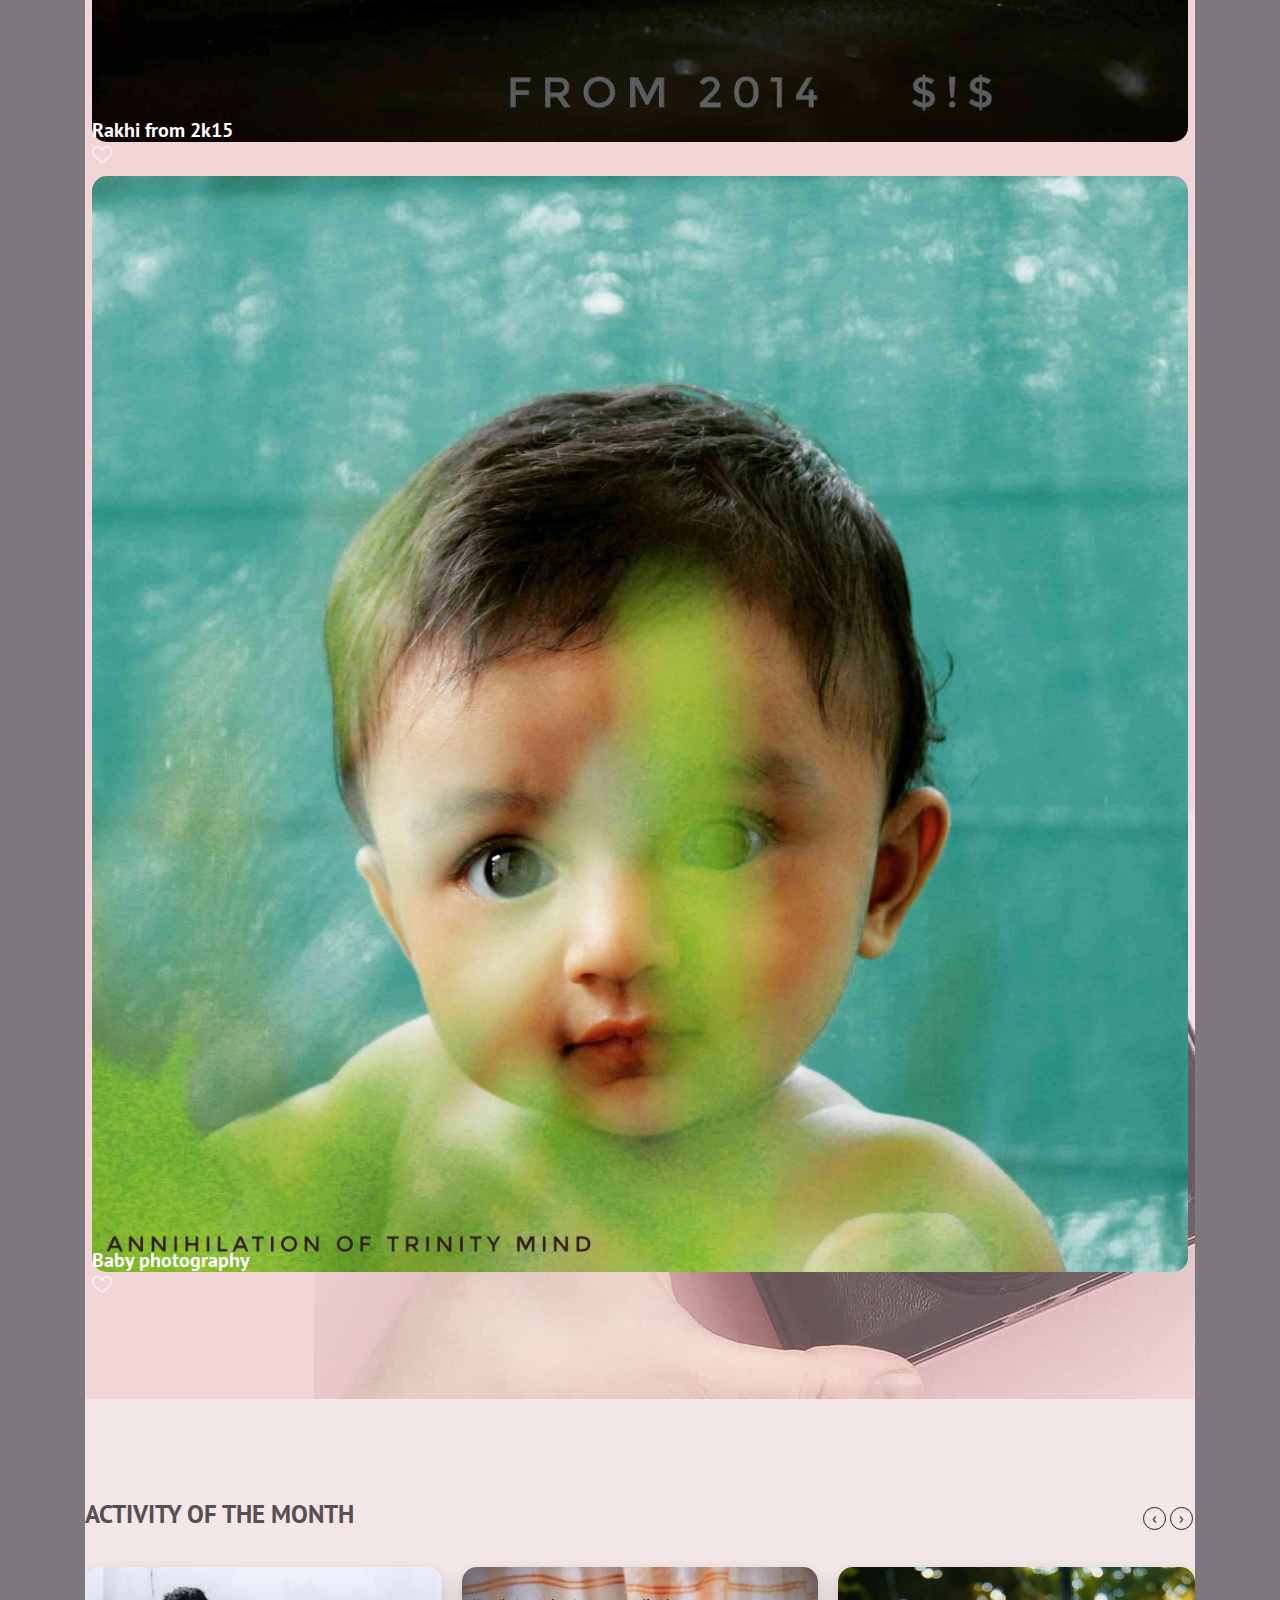
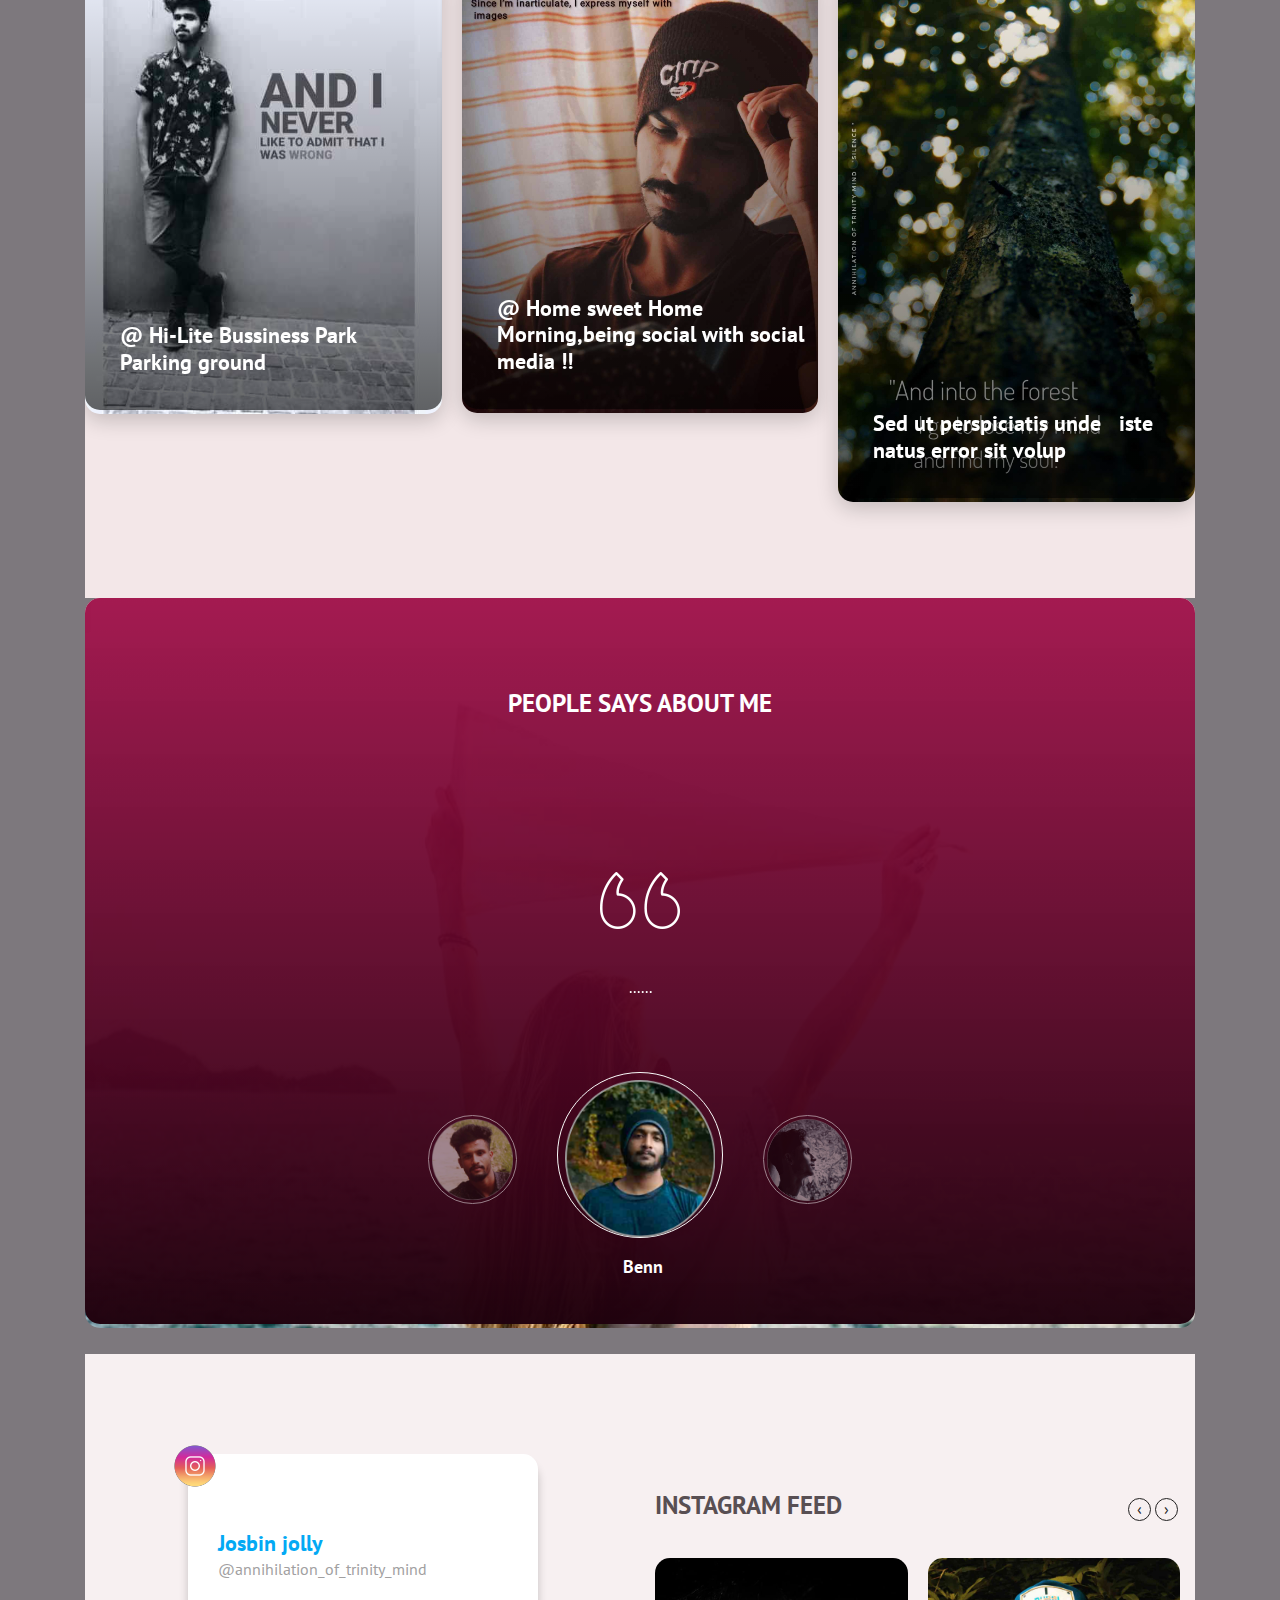
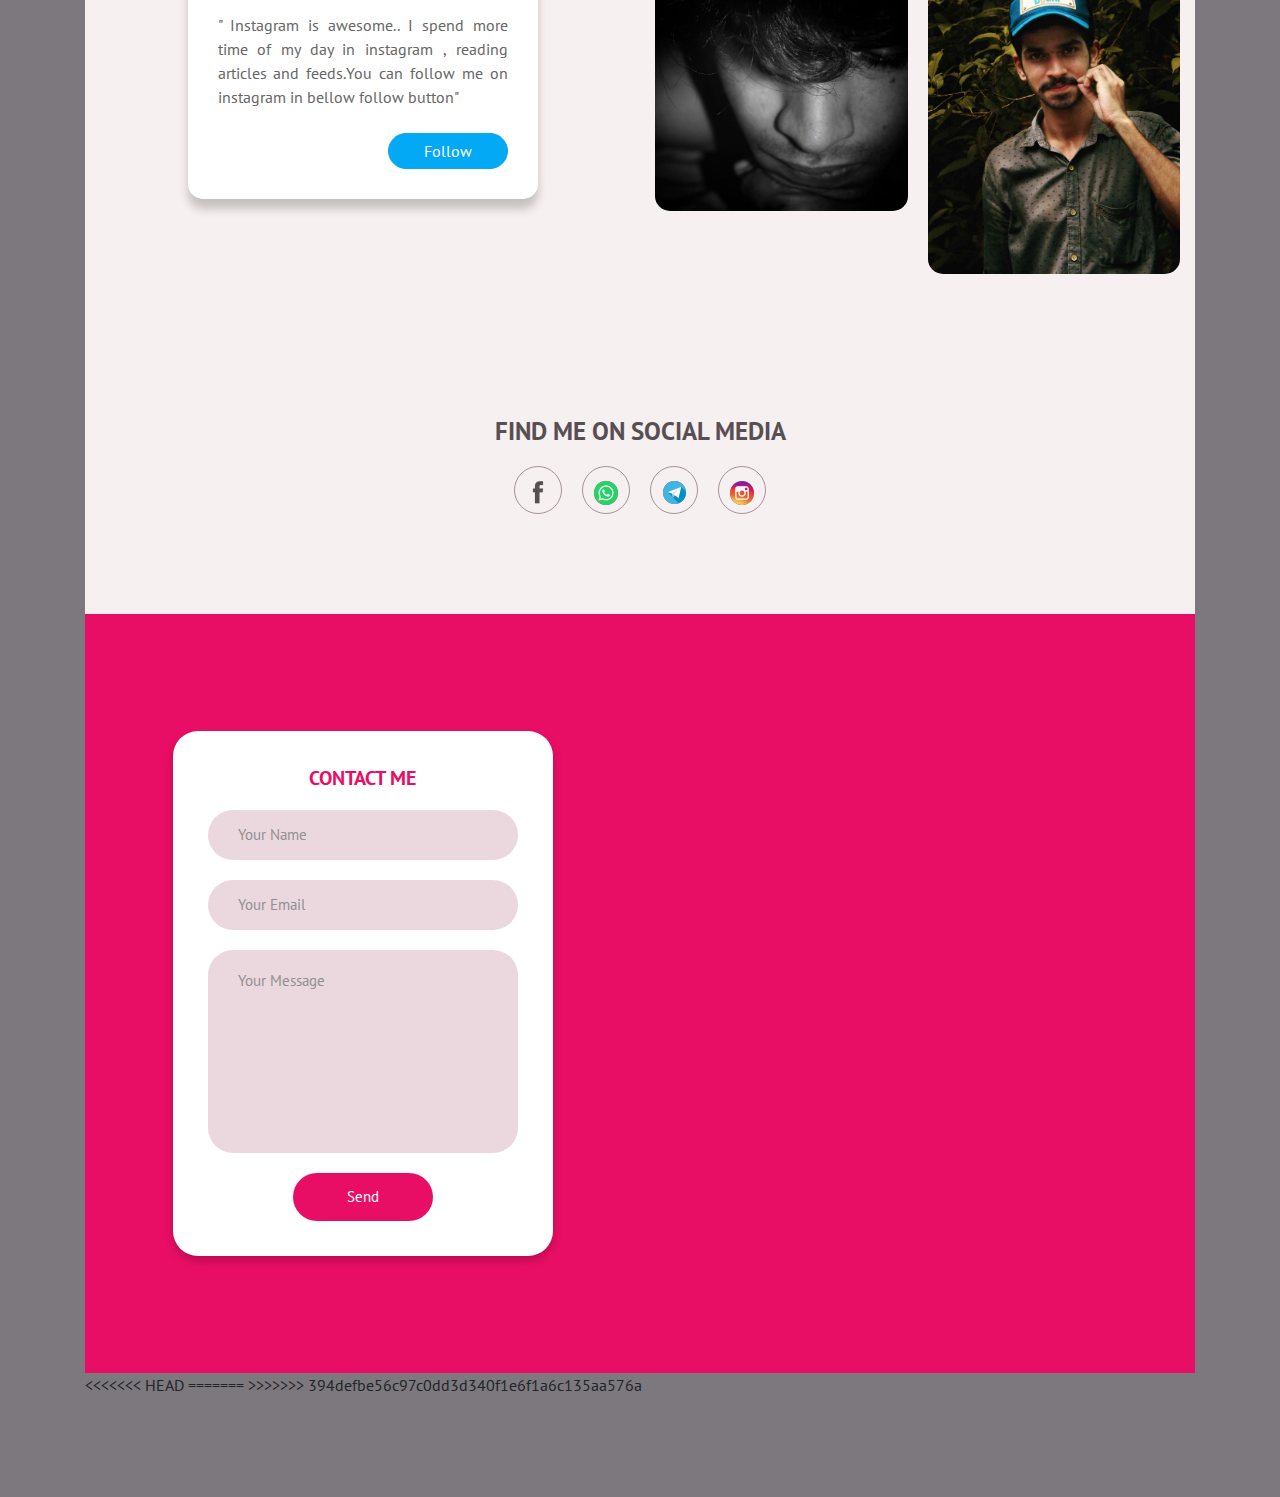
==== commit b491394f: "galary fif" ====
--- a/index.html
+++ b/index.html
@@ -149,10 +149,13 @@
             </div>
           </div>
         </div>
-        <div>
+        <div class="card-img">
           <a href="galary.html">
-            <img src="assets/img/gallery.jpg" alt="" class="card-img rad">
+            <img src="assets/img/click.gif" alt="" class="card-img rad">
           </a>
+          <div>
+            <img class="card-img" src="/assets/img/gallery.jpg" alt="">
+          </div>
         </div>
       </div>
       <div class="container-fluid recent fh5co-portfolio" id="portfolio">
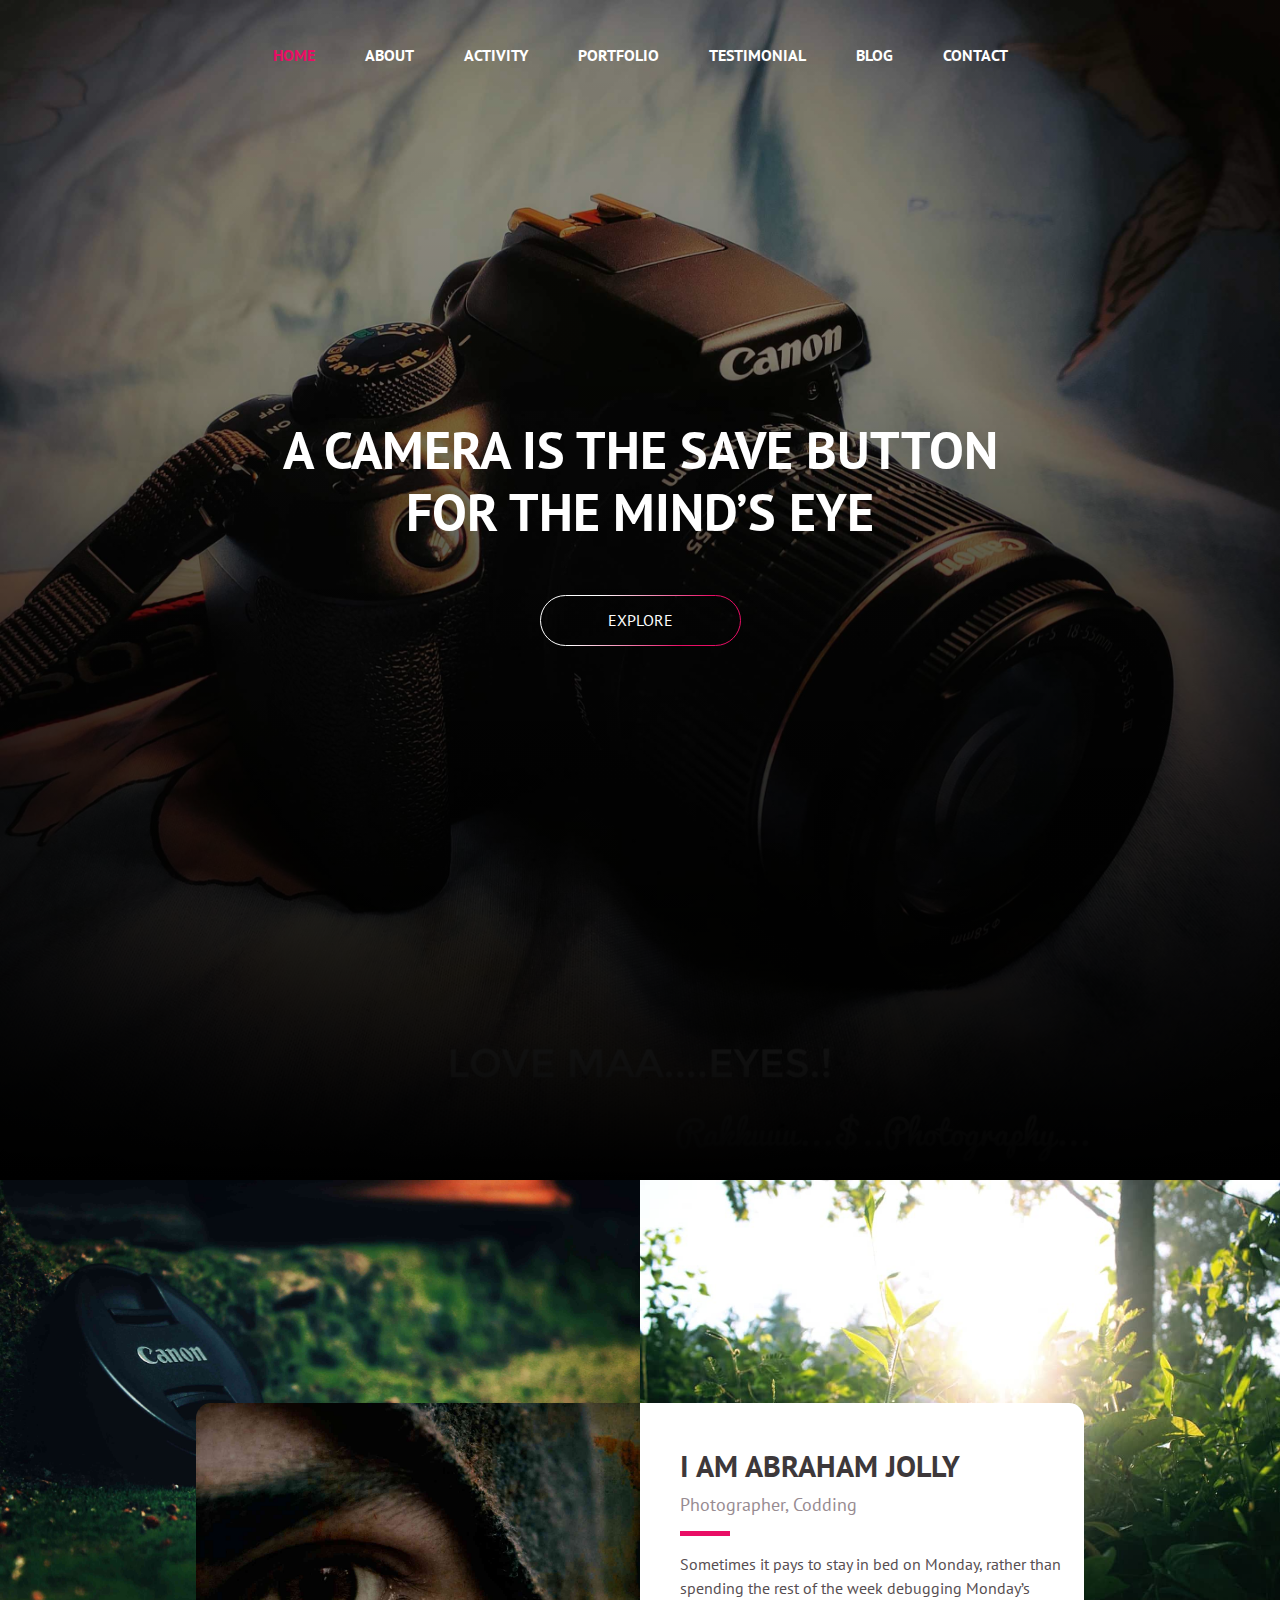
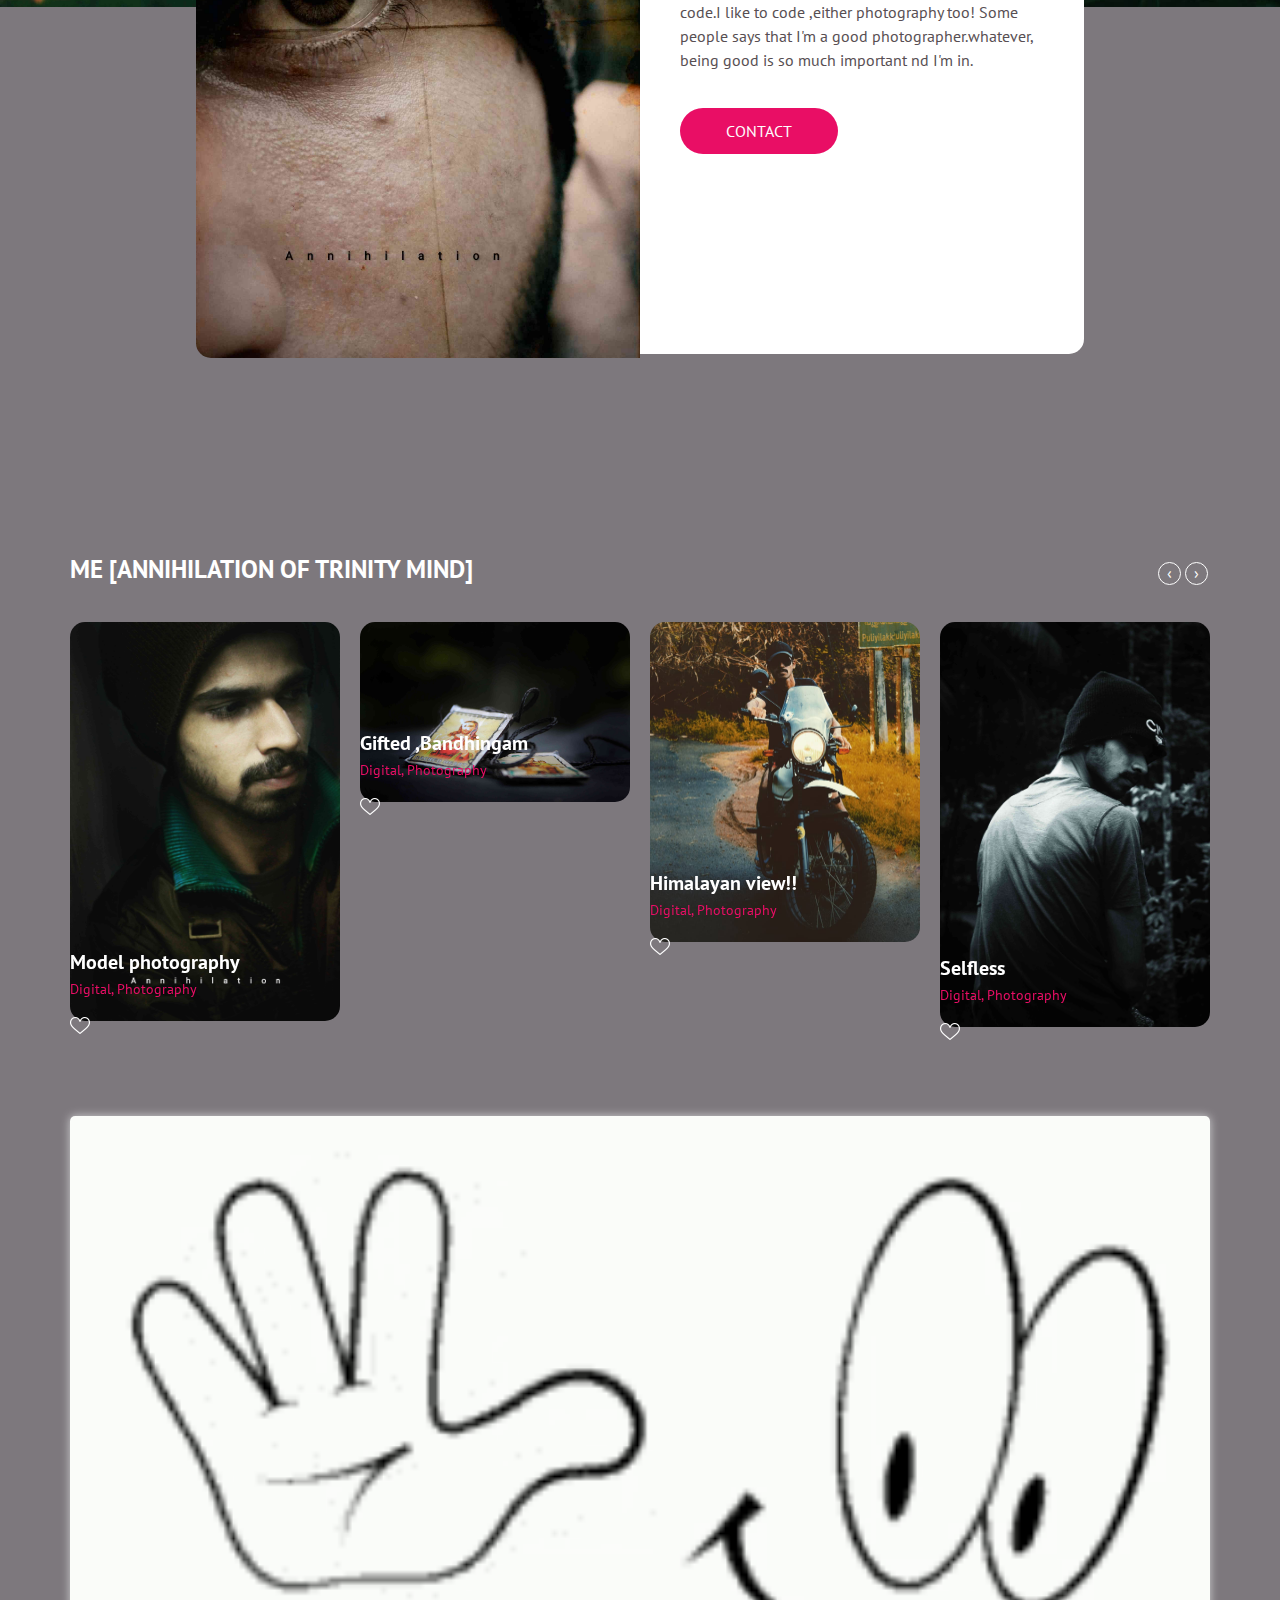
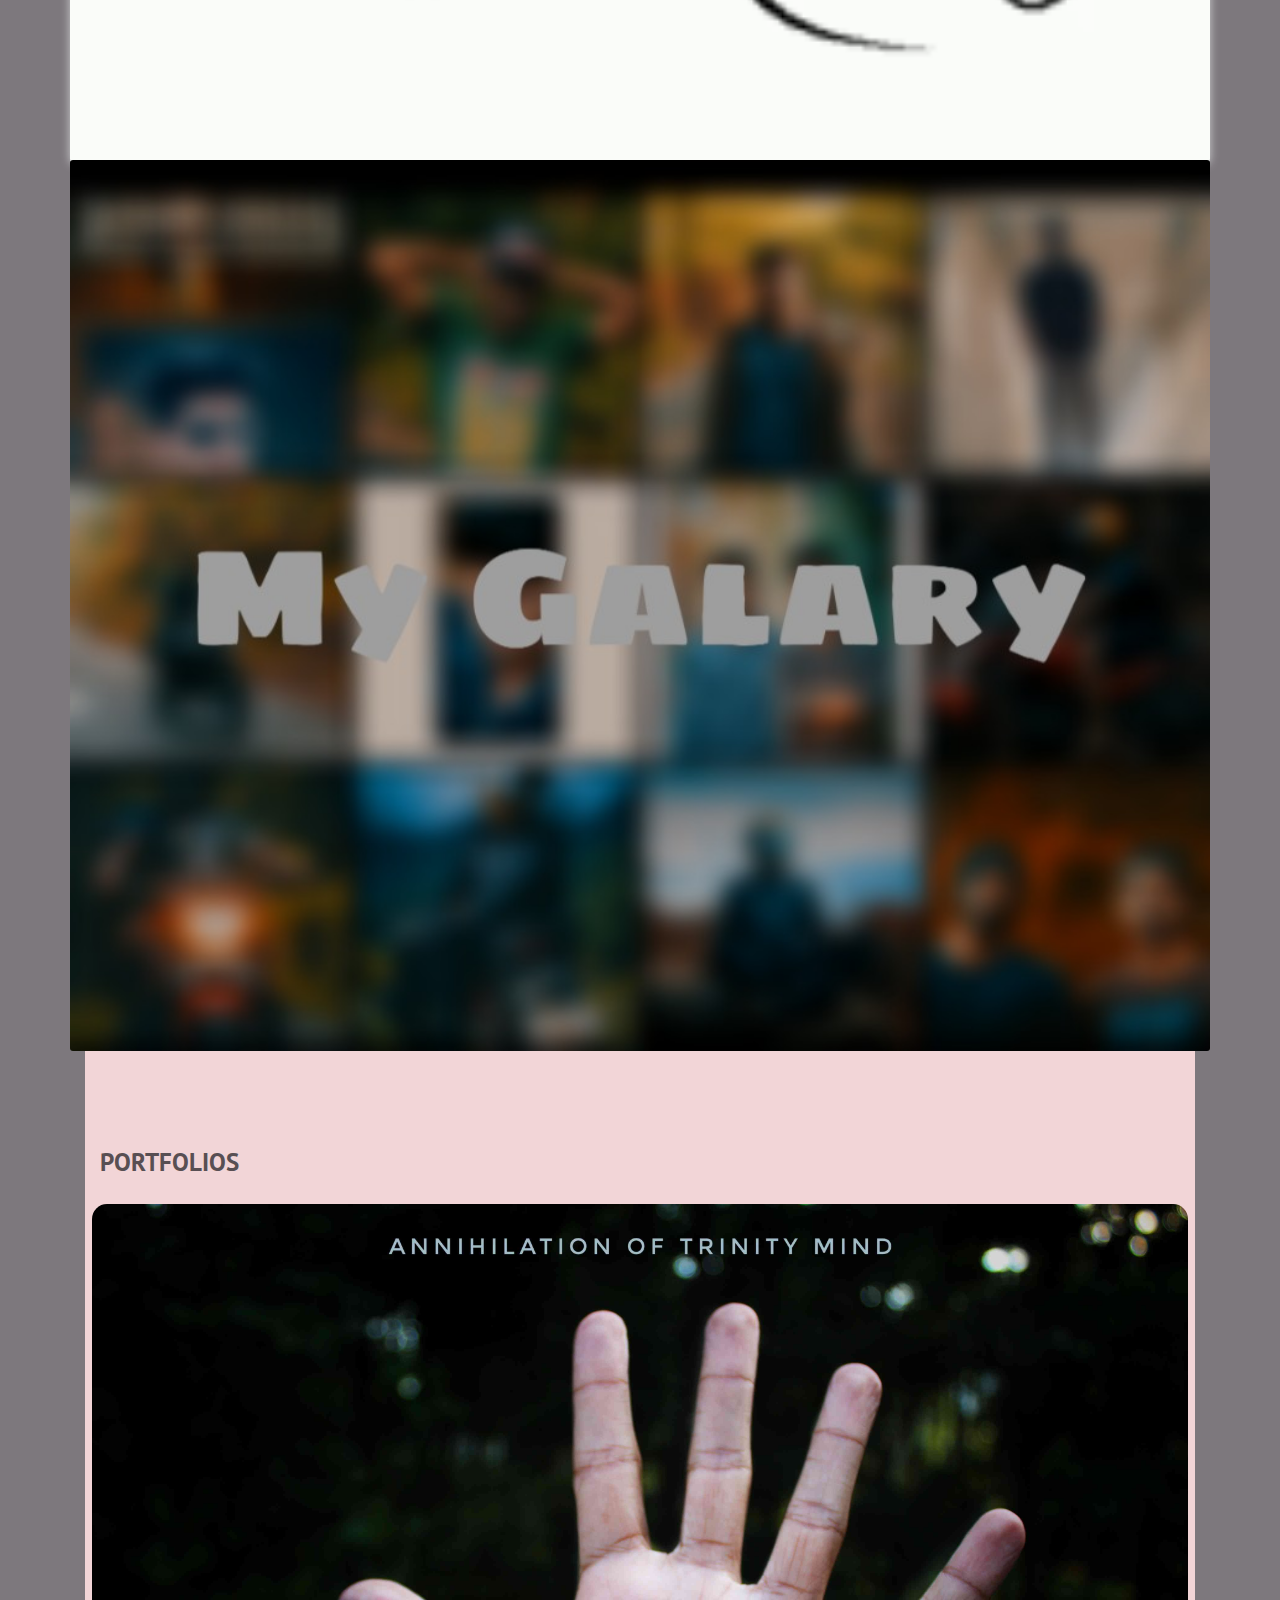
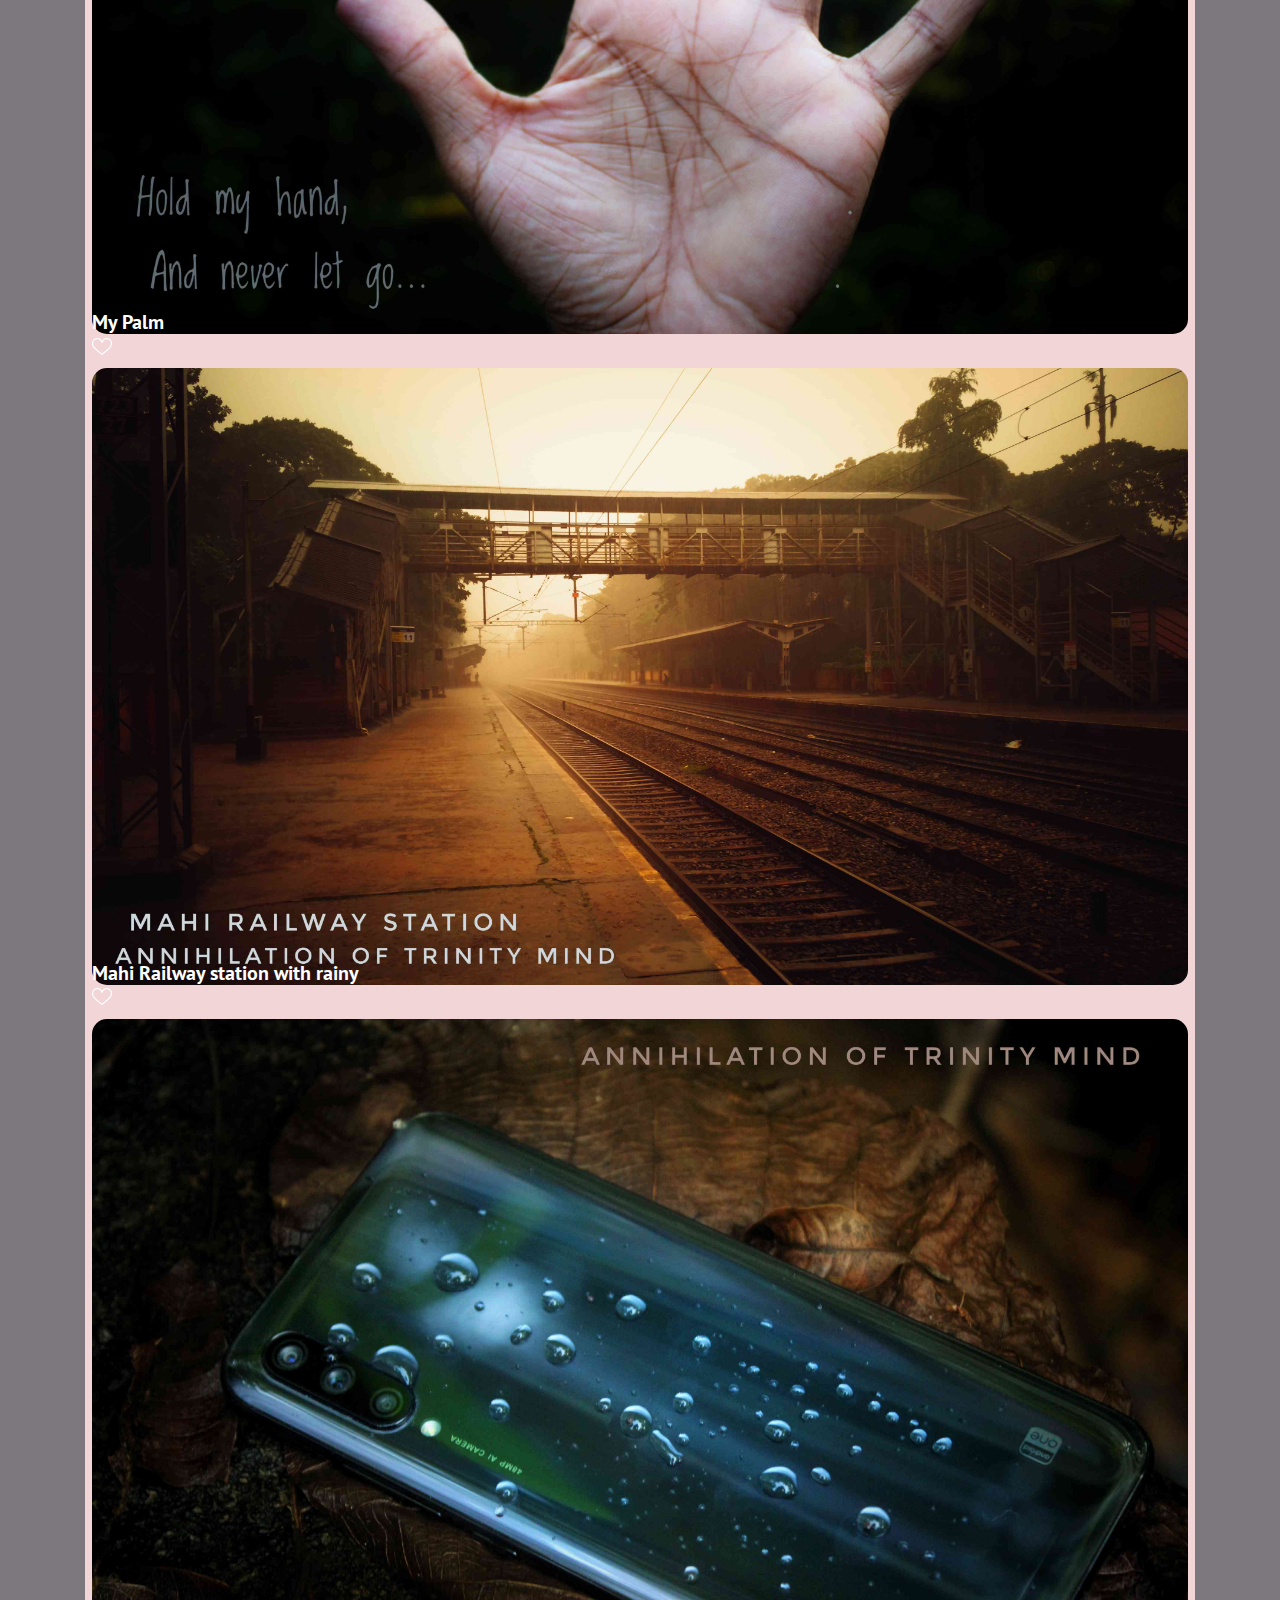
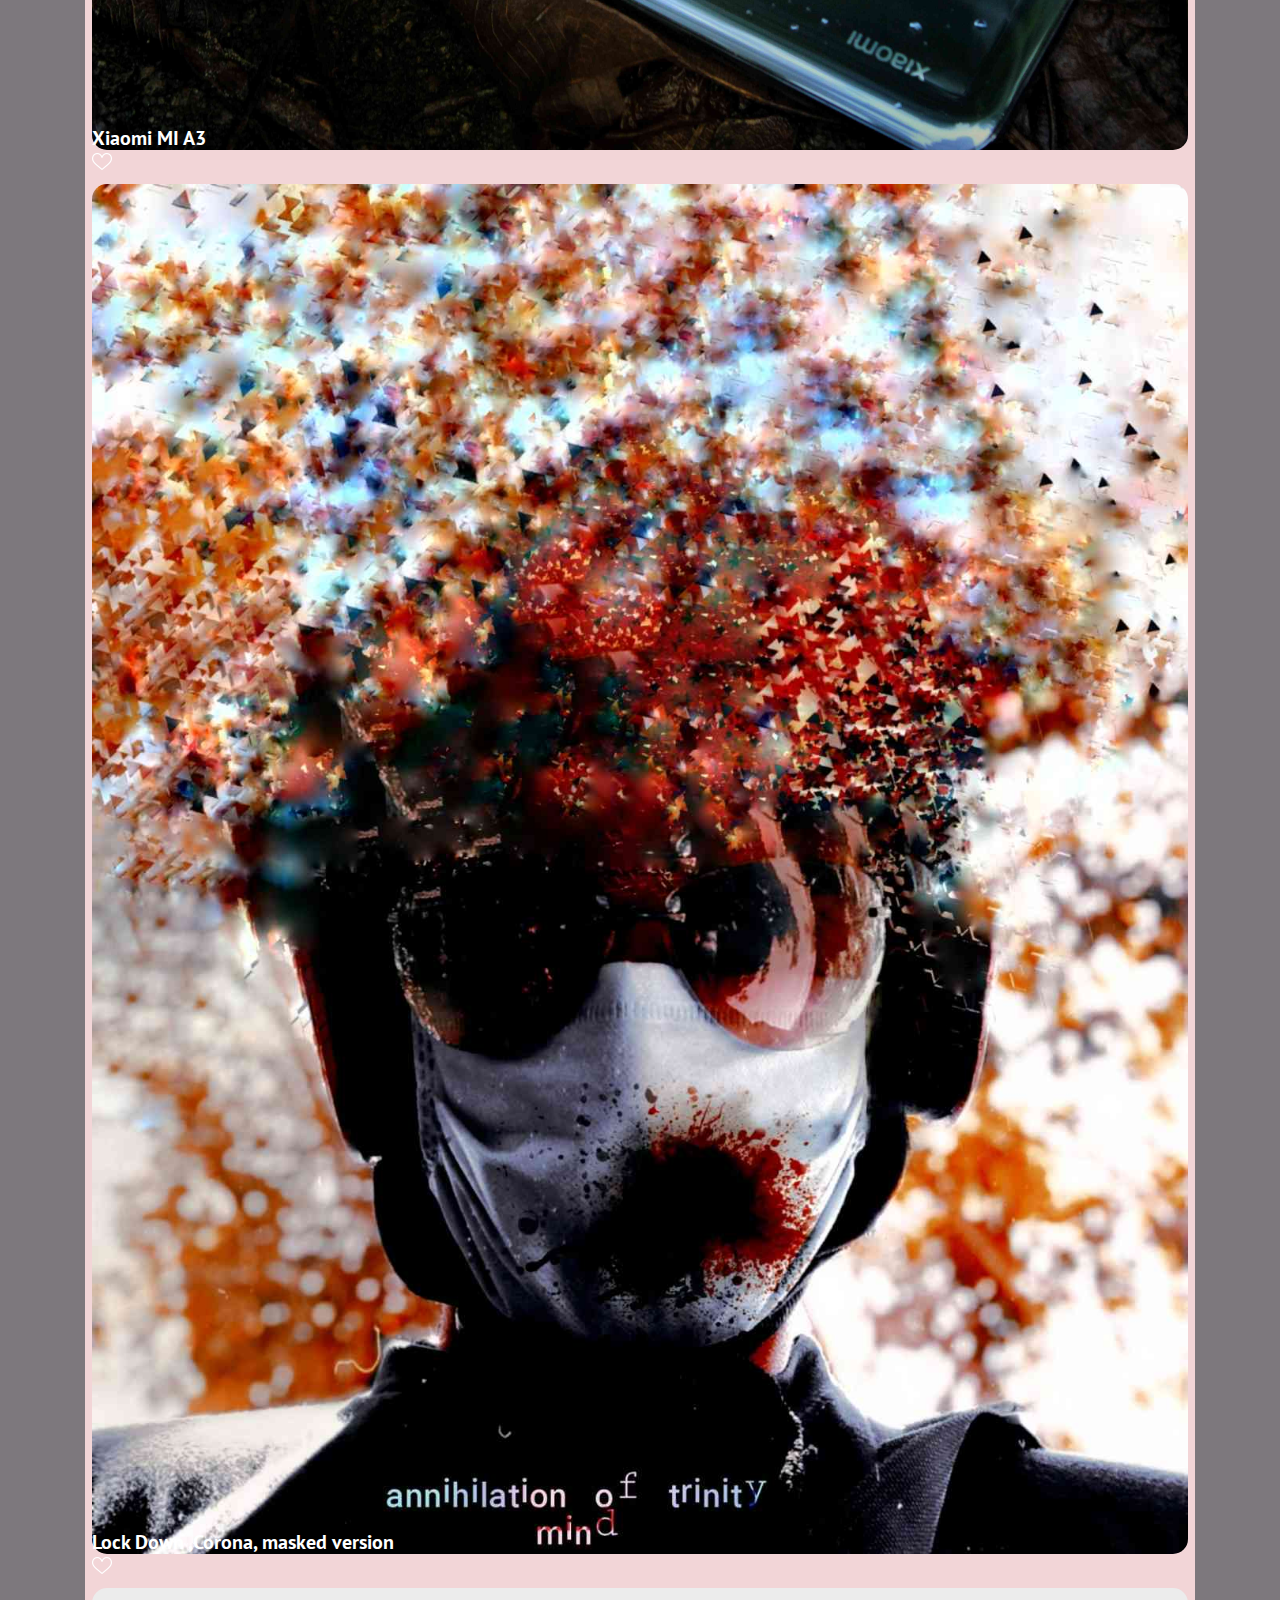
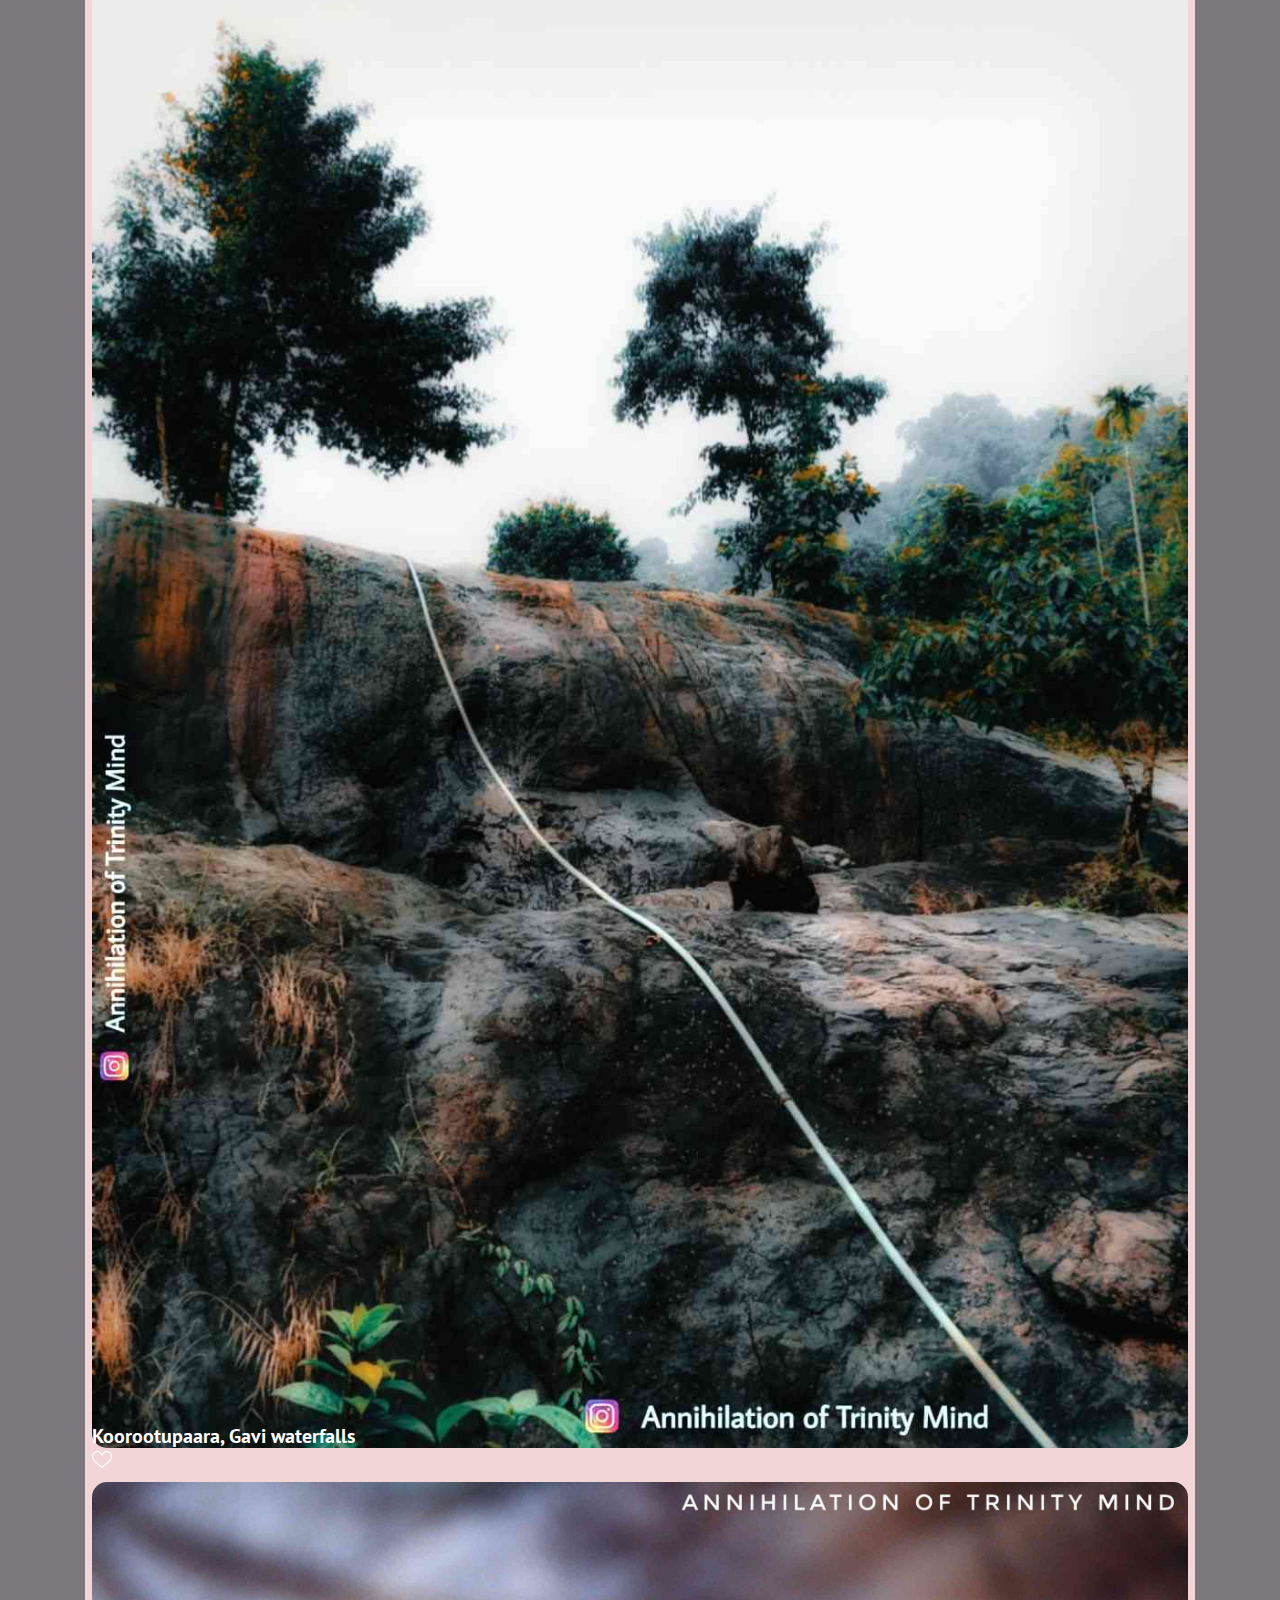
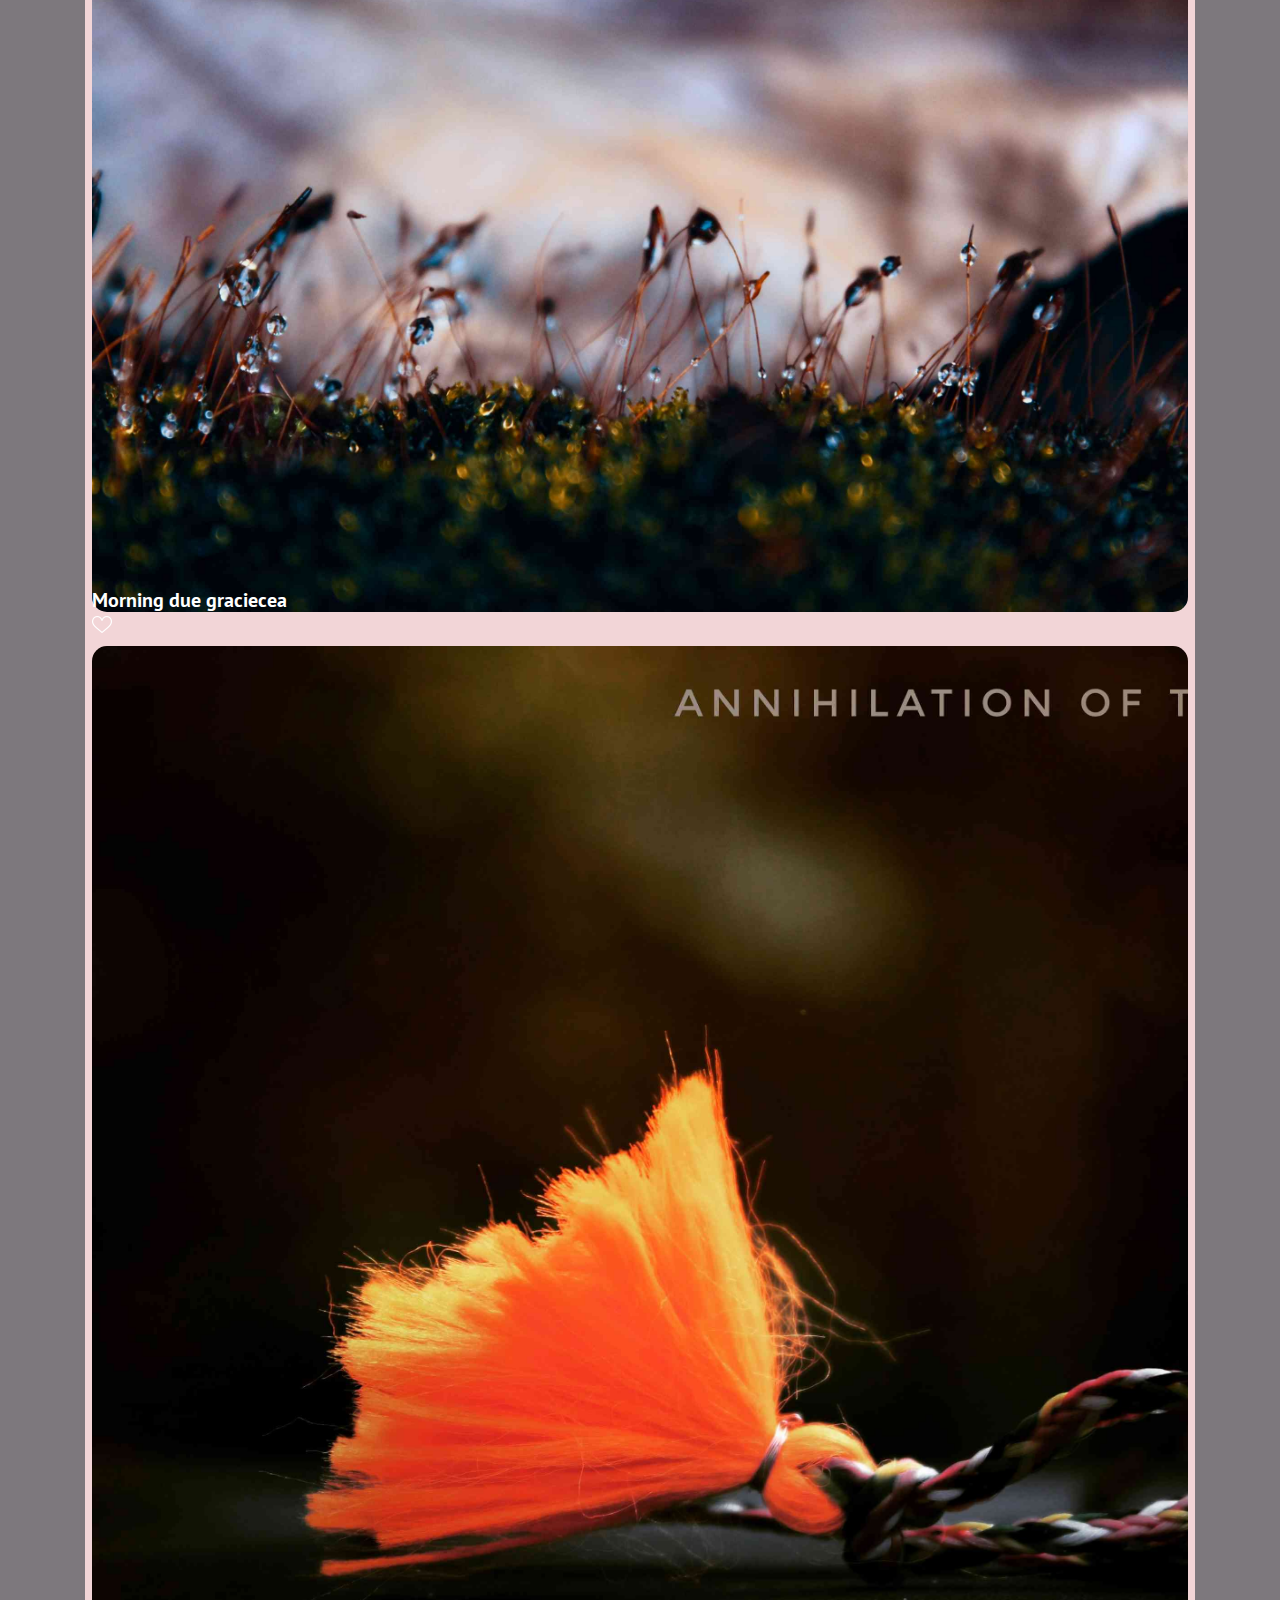
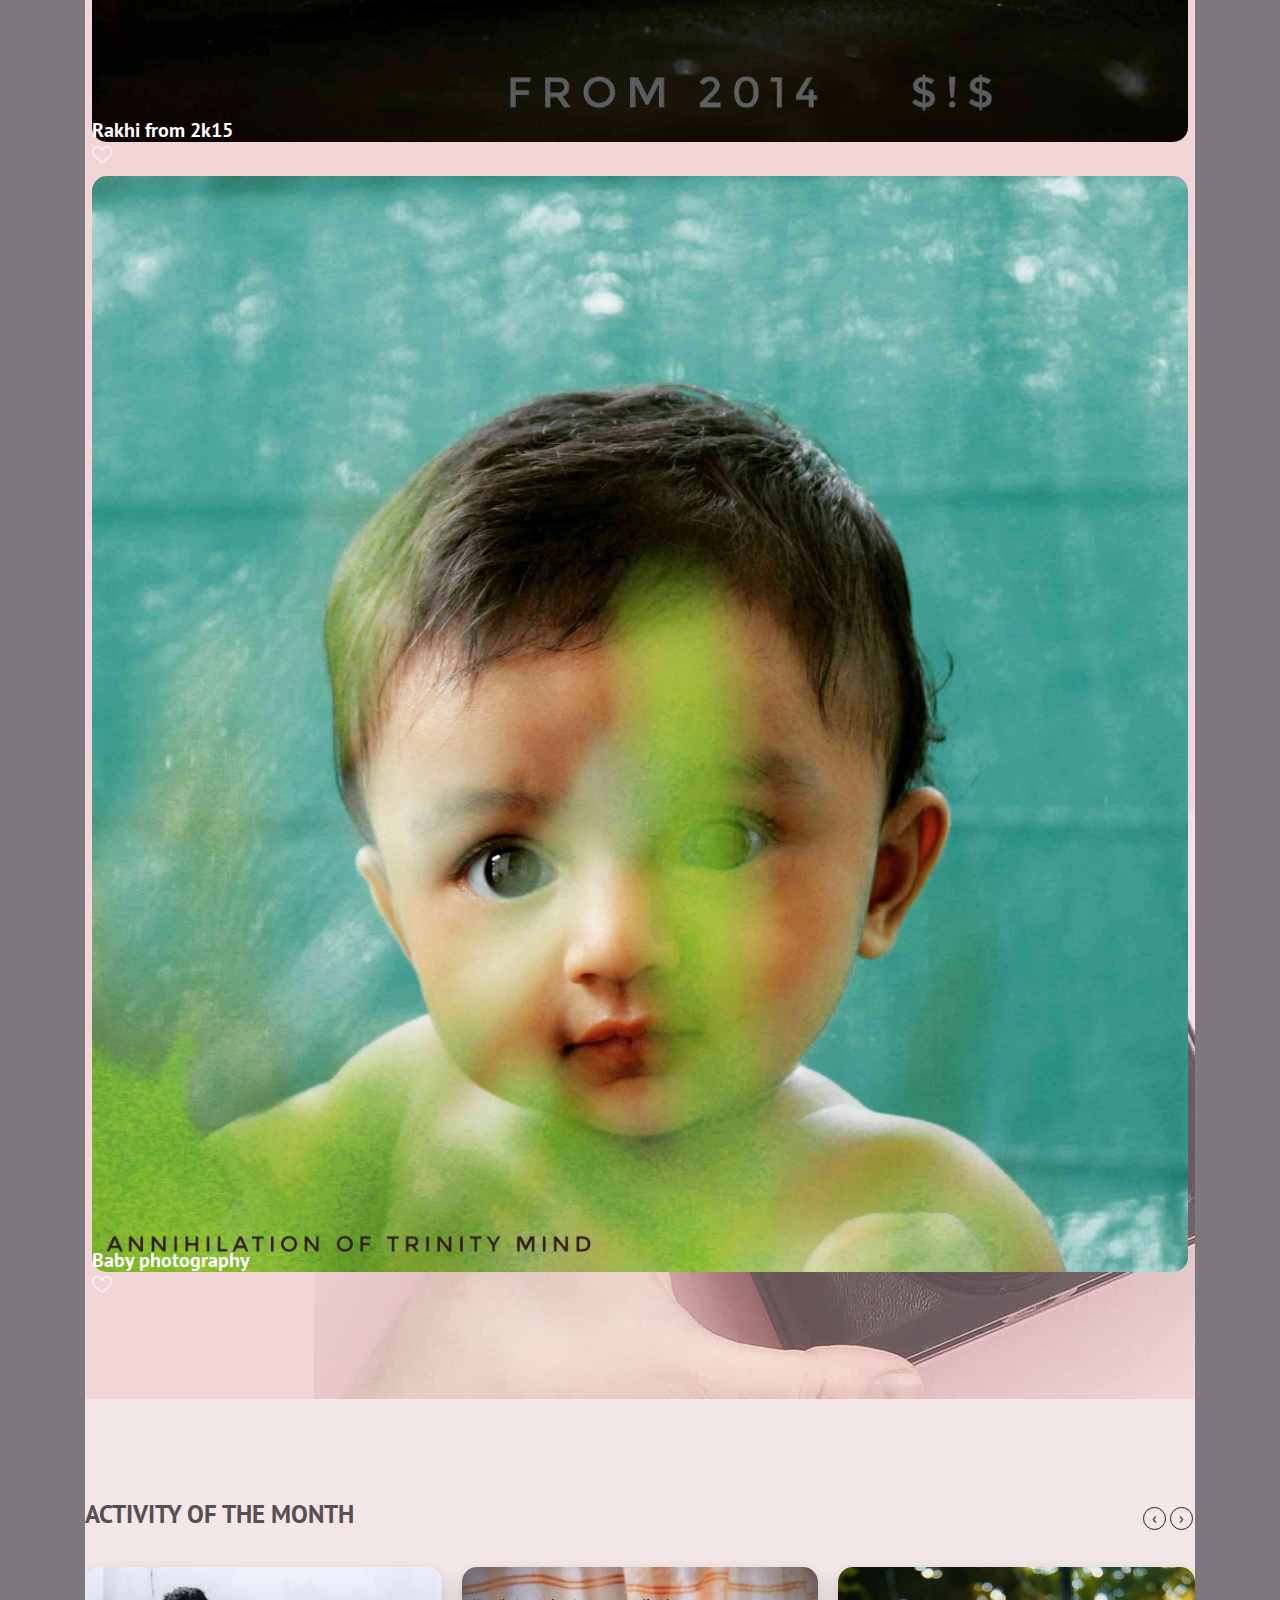
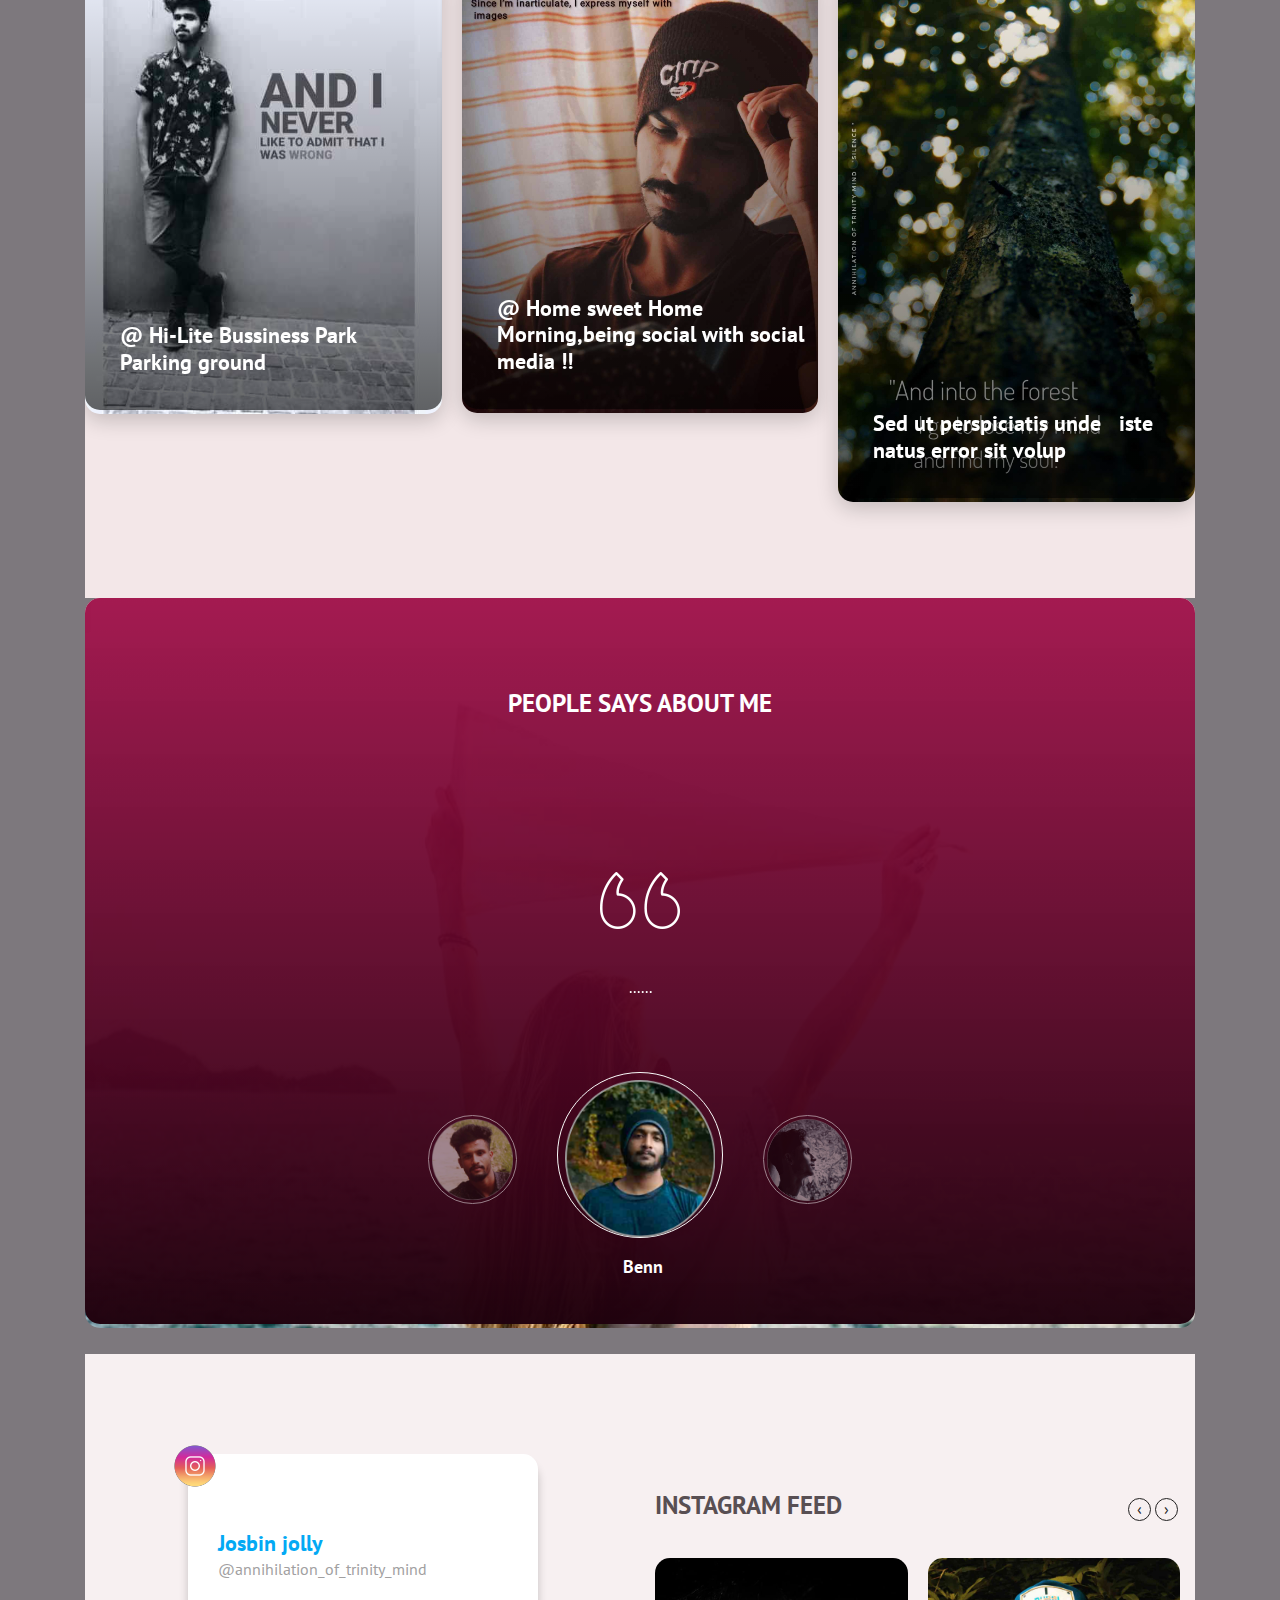
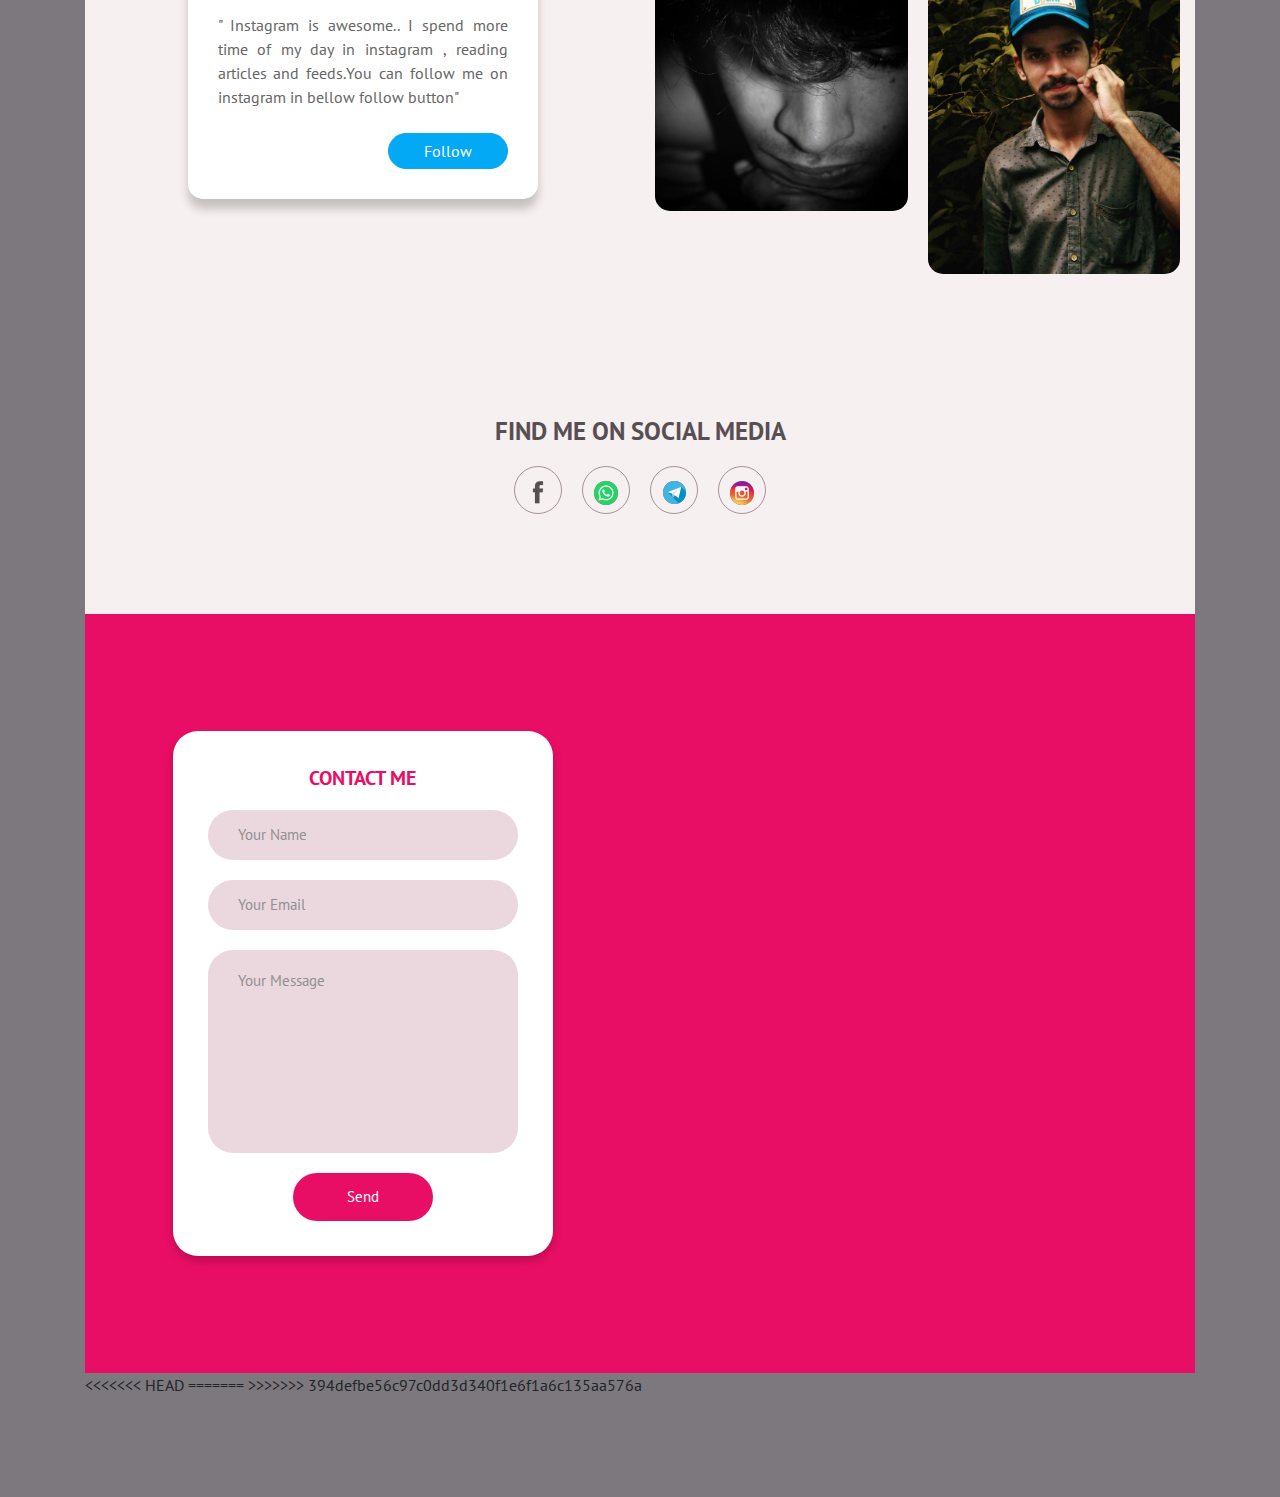
==== commit 33848a08: "galary fif lastbedit" ====
--- a/index.html
+++ b/index.html
@@ -154,7 +154,7 @@
             <img src="assets/img/click.gif" alt="" class="card-img rad">
           </a>
           <div>
-            <img class="card-img" src="/assets/img/gallery.jpg" alt="">
+            <img class="card-img" src="/assets/img/gallery2.jpg" alt="">
           </div>
         </div>
       </div>
